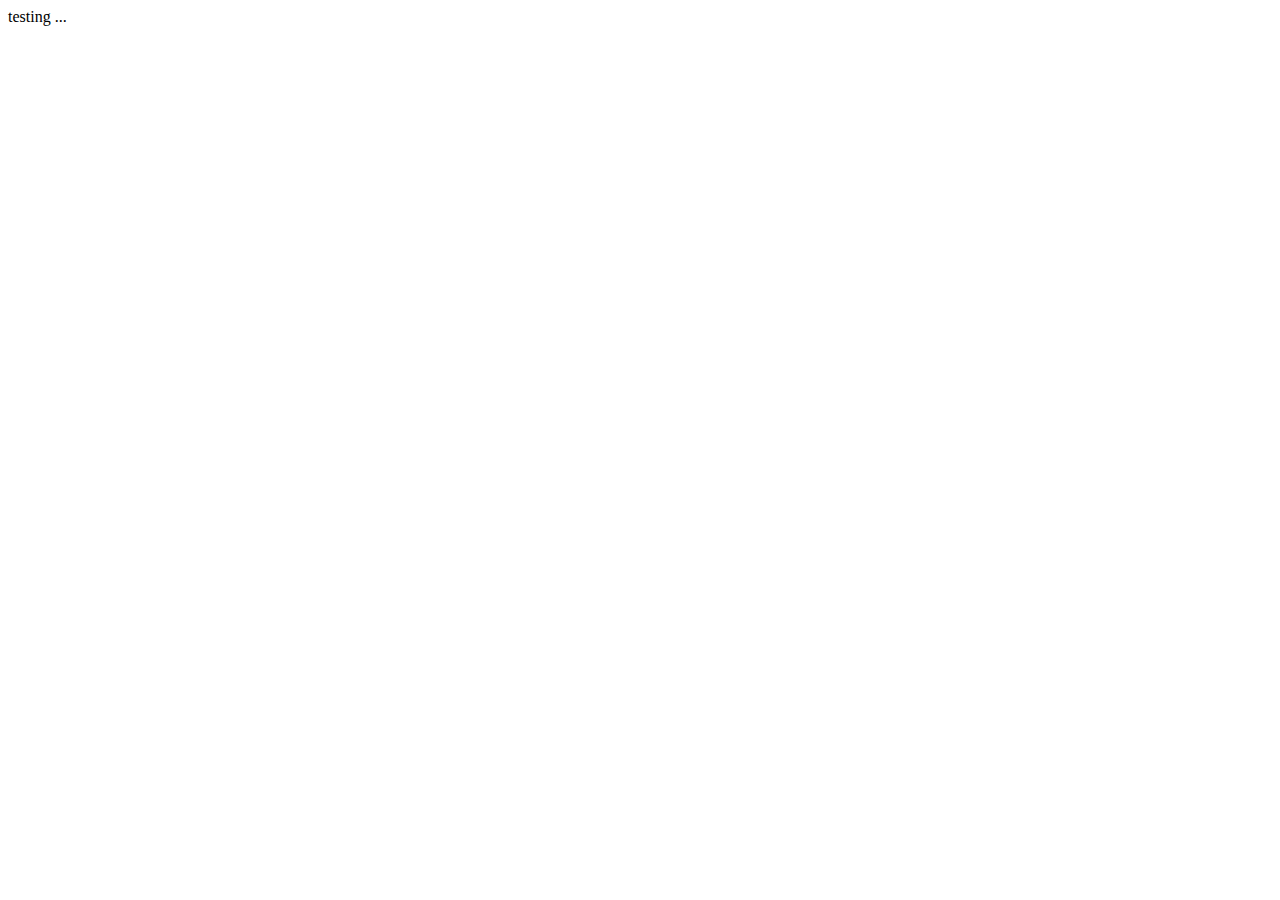
==== index.html @ 41d8897c "Create index.html" ====
<!DOCTYPE html>
<html>
  <head>
    <title></title>
    <meta charset="UTF-8">
    <meta name="viewport" content="width=device-width, initial-scale=1">

  </head>
  <body>
    testing ...
  </body>
</html>
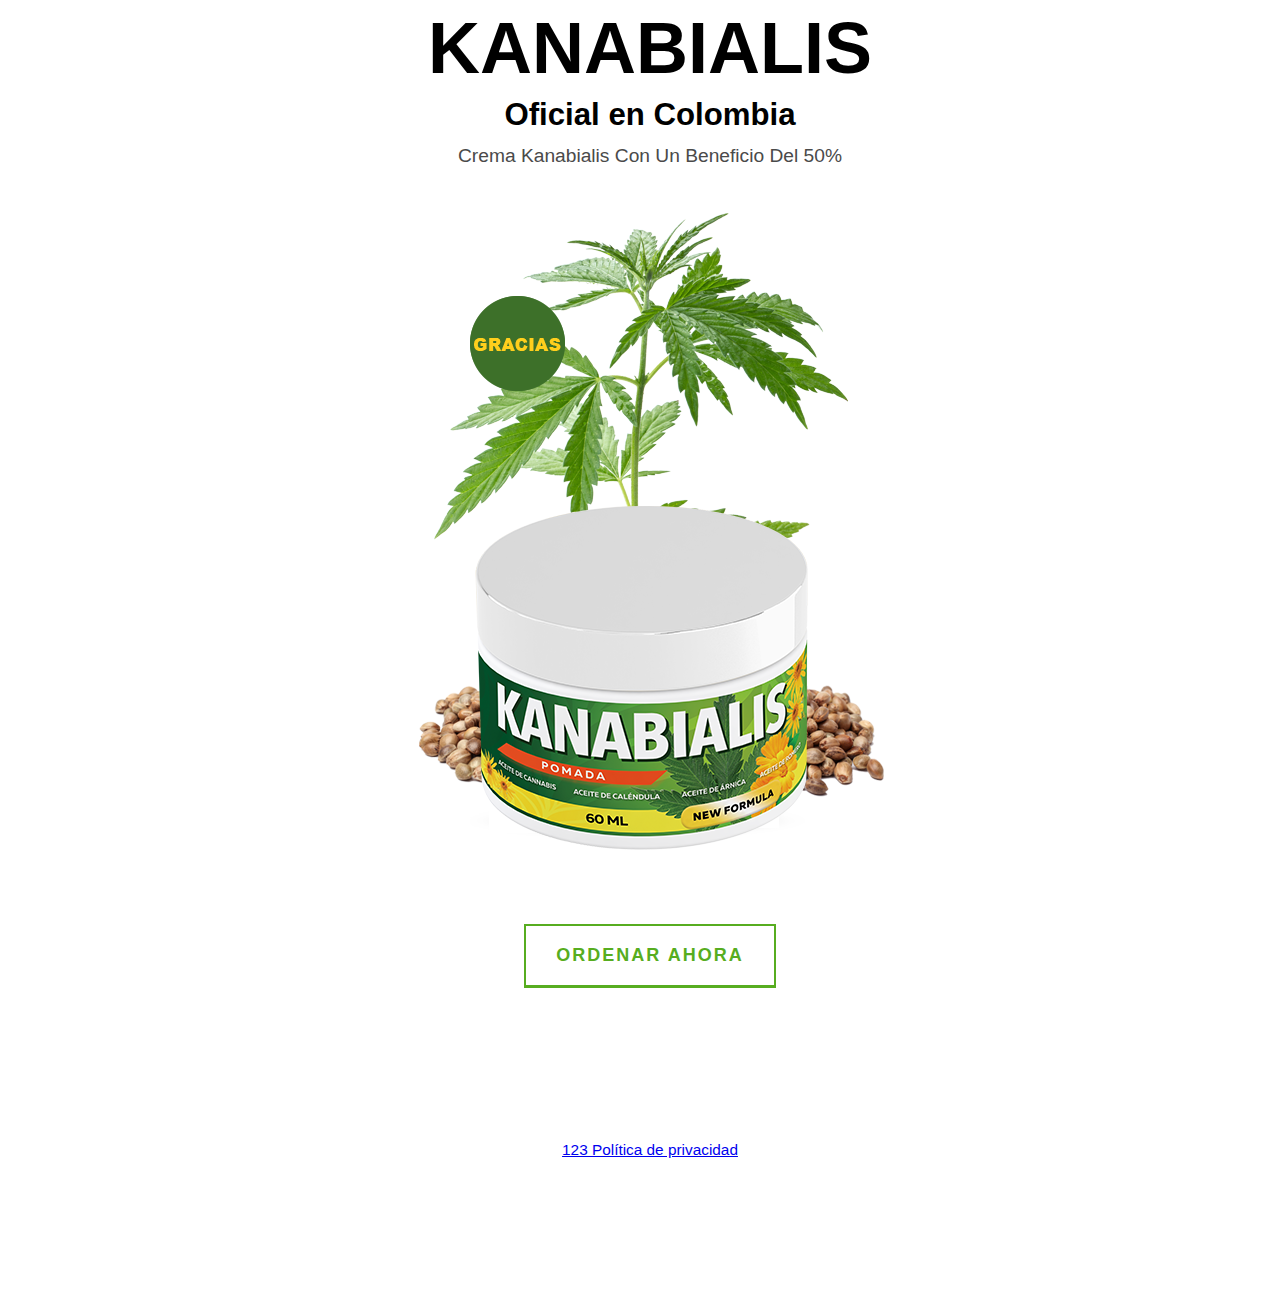
==== commit 413dffbb: "Update index.html" ====
--- a/index.html
+++ b/index.html
@@ -1,12 +1,802 @@
-<!DOCTYPE html>
-<html>
-  <head>
-    <title></title>
-    <meta charset="UTF-8">
-    <meta name="viewport" content="width=device-width, initial-scale=1">
-
-  </head>
-  <body>
-    testing ...
-  </body>
+<!doctype html>
+<html class="supports-no-js " lang="es">
+<head>
+  <meta charset="utf-8">
+
+  <meta http-equiv="X-UA-Compatible" content="IE=edge,chrome=1">
+  <meta name="viewport" content="width=device-width,initial-scale=1">
+  <meta name="theme-color" content="#57ad20">
+  <link rel="canonical" href="index.html">
+
+    <link rel="shortcut icon" href="218936963838724336101751624265115353174161664211489447509142614773741724771395_32x32.jpg?v=1604509595" type="image/png">
+  
+
+  <title>
+    Kanabialis | Colombia
+  </title>
+
+  
+    <meta name="description" content="Kanabialis | Colombia">
+  
+
+  <!-- /snippets/social-meta-tags.liquid -->
+
+
+
+
+<meta property="og:site_name" content="Kanabialis | Colombia">
+<meta property="og:url" content="index.html">
+<meta property="og:title" content="Kanabialis | Colombia">
+<meta property="og:type" content="website">
+<meta property="og:description" content="Kanabialis | Colombia">
+
+
+
+
+
+  <meta name="twitter:site" content="@https://">
+
+<meta name="twitter:card" content="summary_large_image">
+<meta name="twitter:title" content="Kanabialis | Colombia">
+<meta name="twitter:description" content="Kanabialis | Colombia">
+
+<script type="module">!function(o){(o.Shopify=o.Shopify||{}).modules=!0}(window);</script>
+<script>!function(o){function n(){var o=[];function n(){o.push(Array.prototype.slice.apply(arguments))}return n.q=o,n}var t=o.Shopify=o.Shopify||{};t.loadFeatures=n(),t.autoloadFeatures=n()}(window);</script>
+<style id="shopify-dynamic-checkout-cart">
+@media screen and (min-width: 750px) {
+  #dynamic-checkout-cart {
+    min-height: 50px;
+  }
+}
+
+@media screen and (max-width: 750px) {
+  #dynamic-checkout-cart {
+    min-height: 120px;
+  }
+}
+</style>
+<style>@font-face {
+  font-family: "Open Sans";
+  font-weight: 700;
+  font-style: normal;
+}
+
+  @font-face {
+  font-family: "Open Sans";
+  font-weight: 400;
+  font-style: normal;
+}
+
+/* ------------------------ Critical Helper Classes ------------------------- */
+.critical-hide {
+  display: none;
+}
+
+.critical-clear {
+  opacity: 0;
+  visibility: hidden;
+}
+
+.drawer-cover {
+  opacity: 0;
+}
+
+.main-content .shopify-section {
+  display: none;
+}
+
+.main-content .shopify-section:first-child {
+  display: inherit;
+}
+
+body:not(.template-index) .main-content {
+  opacity: 0;
+}
+
+
+/* ----------------------------- Global Styles ------------------------------ */
+*, *::before, *::after {
+  box-sizing: border-box;
+}
+
+html {
+  font-size: 75%;
+  background-color: #ffffff;
+}
+
+body {
+  margin: 0;
+  font-size: 1.6rem;
+  font-family: "Open Sans", sans-serif;
+  font-style: normal;
+  font-weight: 400;
+  color: #4a4a4a;
+  line-height: 1.625;
+}
+
+.page-width {
+  max-width: 980px;
+  padding: 0 20px;
+  margin: 0 auto;
+}
+
+/* ---------------------------- Helper Classes ------------------------------ */
+.visually-hidden,
+.icon__fallback-text {
+  position: absolute !important;
+  overflow: hidden;
+  clip: rect(0 0 0 0);
+  height: 1px;
+  width: 1px;
+  padding: 0;
+  border: 0;
+}
+
+/* ----------------------------- Typography --------------------------------- */
+body {
+  -webkit-font-smoothing: antialiased;
+  -webkit-text-size-adjust: 100%;
+}
+
+.h4 {
+  letter-spacing: inherit;
+  text-transform: inherit;
+  font-family: "Open Sans", sans-serif;
+  font-style: normal;
+  font-weight: 700;
+}
+
+
+.h4 a {
+  color: inherit;
+  text-decoration: none;
+  font-weight: inherit;
+}
+
+.h4 {
+  font-size: 2.2rem;
+}
+
+@media only screen and (min-width: 750px) {
+  .h4 {
+    font-size: 2.4rem;
+    line-height: 1.5;
+  }
+}
+
+/* ------------------------------ Buttons ----------------------------------- */
+.btn,
+.btn--secondary {
+  -moz-user-select: "none";
+  -ms-user-select: "none";
+  -webkit-user-select: "none";
+  user-select: "none";
+  -webkit-appearance: none;
+  -moz-appearance: none;
+  appearance: none;
+  display: inline-block;
+  position: relative;
+  width: auto;
+  background-color: #57ad20;
+  border-radius: 0;
+  color: #ffffff;
+  border: 2px solid #57ad20;
+  font-size: 1.4rem;
+  font-weight: 700;
+  letter-spacing: 1.5px;
+  text-decoration: none;
+  text-align: center;
+  text-transform: uppercase;
+  padding: 10px 30px;
+  line-height: 2.2;
+  vertical-align: middle;
+  cursor: pointer;
+  transition: outline 0.1s linear;
+  box-sizing: border-box;
+}
+
+.btn--square {
+  width: 50px;
+  height: 50px;
+  padding: 0;
+  text-align: center;
+  line-height: 50px;
+}
+
+.btn--clear {
+  position: relative;
+  background-color: transparent;
+  border: 0;
+  color: #4a4a4a;
+  transition: 0.15s opacity ease-out;
+}
+
+.btn--clear:hover::after,
+.btn--clear::after {
+  outline: 0 !important;
+}
+
+.btn::after,
+.btn--secondary::after {
+  content: '';
+  display: block;
+  position: absolute;
+  top: 0;
+  left: 0;
+  width: 100%;
+  height: 100%;
+  outline: 2px solid #57ad20;
+  transition: outline 0.1s linear;
+}
+
+/* -------------------------------- Icons ----------------------------------- */
+.icon {
+  display: inline-block;
+  width: 20px;
+  height: 20px;
+  vertical-align: middle;
+}
+
+/* ----------------------------- Site Header -------------------------------- */
+.site-header {
+  position: relative;
+  transition: transform 0.25s ease-out;
+  z-index: 10;
+}
+
+.site-header--transparent {
+  position: absolute;
+  top: 0;
+  left: 0;
+  right: 0;
+  z-index: 10;
+}
+
+.site-header__wrapper {
+  position: relative;
+  min-height: 60px;
+  width: 100%;
+  background-color: #fff;
+  z-index: 10;
+}
+
+.site-header--transparent .site-header__wrapper {
+  background-color: transparent;
+}
+
+.site-header__wrapper svg {
+  fill: #57ad20;
+}
+
+.site-header__wrapper--transitioning {
+  transition: background-color 0.25s ease-out, margin-top 0.25s ease-out;
+}
+
+.announcement-bar {
+  display: none;
+  text-align: center;
+  position: relative;
+  text-decoration: none;
+  z-index: 10;
+}
+
+.announcement-bar--visible {
+  display: block;
+}
+
+.announcement-bar__message {
+  font-size: 16px;
+  font-weight: 700;
+  padding: 10px 20px;
+  margin-bottom: 0;
+}
+
+.announcement-bar__message .icon {
+  fill: currentColor;
+}
+
+.announcement-bar__close {
+  position: absolute;
+  right: 20px;
+  padding: 0;
+  width: 30px;
+  height: 30px;
+  line-height: 100%;
+  top: 50%;
+  -ms-transform: translateY(-50%);
+  -webkit-transform: translateY(-50%);
+  transform: translateY(-50%);
+}
+
+.announcement-bar__close .icon {
+  width: 12px;
+  height: 12px;
+  fill: currentColor;
+}
+
+.site-header-sections {
+  display: -webkit-flex;
+  display: -ms-flexbox;
+  display: flex;
+  width: 100%;
+  -ms-flex-align: center;
+  -webkit-align-items: center;
+  -moz-align-items: center;
+  -ms-align-items: center;
+  -o-align-items: center;
+  align-items: center;
+  min-height: 60px;
+}
+
+.site-header__section--title {
+  display: -webkit-flex;
+  display: -ms-flexbox;
+  display: flex;
+  width: 100%;
+  -webkit-justify-content: center;
+  -ms-justify-content: center;
+  justify-content: center;
+}
+
+.site-header__logo-wrapper {
+  display: inline-block;
+  margin: 0;
+  padding: 10px 0;
+  text-align: center;
+  line-height: 1.2;
+}
+
+.site-header__logo {
+  display: block;
+}
+
+.site-header__logo-image {
+  display: block;
+  margin: 0 auto;
+}
+
+.site-header--transparent .site-header__logo-image {
+  display: none;
+}
+
+@media only screen and (max-width: 749px) {
+  .site-header__logo-image {
+    max-height: 30px;
+  }
+}
+
+.site-header__logo-image--transparent {
+  display: none;
+}
+
+.site-header--transparent .site-header__logo-image--transparent {
+  display: block;
+}
+
+.navigation-open .site-header__logo-image--transparent,
+html.supports-no-js .site-header__logo-image--transparent {
+  display: none;
+}
+
+.site-header__cart svg {
+  width: 22px;
+  height: 30px;
+  margin: -2px 0 0 -2px;
+}
+
+@media only screen and (min-width: 750px) {
+  .site-header__cart svg {
+    width: 26px;
+  }
+}
+
+.site-header__cart::after {
+  border-color: #4a4a4a;
+}
+
+.site-header__cart-bubble {
+  position: absolute;
+  top: 15px;
+  right: 10px;
+  width: 10px;
+  height: 10px;
+  background-color: #3c721a;
+  border-radius: 50%;
+  opacity: 0;
+  transition: all 0.25s ease-out;
+  -ms-transform: scale(0);
+  -webkit-transform: scale(0);
+  transform: scale(0);
+}
+
+@media only screen and (min-width: 750px) {
+  .site-header__cart-bubble {
+    top:15px;
+    right: 9px;
+  }
+}
+
+.site-header__cart .site-header__cart-bubble {
+  top: 13px;
+}
+
+@media only screen and (min-width: 750px) {
+  .site-header__cart .site-header__cart-bubble {
+    top: 12px;
+  }
+}
+
+.site-header__cart-bubble--visible {
+  opacity: 1;
+  -ms-transform: scale(1);
+  -webkit-transform: scale(1);
+  transform: scale(1);
+}
+
+.burger-icon {
+  display: block;
+  height: 2px;
+  width: 16px;
+  left: 50%;
+  margin-left: -8px;
+  background: #57ad20;
+  position: absolute;
+  transition: all 0.25s ease-out;
+}
+
+@media only screen and (min-width: 750px) {
+  .burger-icon {
+    height:2px;
+    width: 24px;
+    left: 50%;
+    margin-left: -12px;
+  }
+}
+
+.burger-icon--top {
+  top: 18px;
+}
+
+@media only screen and (min-width: 750px) {
+  .burger-icon--top {
+    top: 16px;
+  }
+}
+
+.site-header__navigation--active .burger-icon--top {
+  top: 25px;
+  transform: rotate(45deg);
+}
+
+.burger-icon--mid {
+  top: 24px;
+}
+
+@media only screen and (min-width: 750px) {
+  .burger-icon--mid {
+    top: 24px;
+  }
+}
+
+.site-header__navigation--active .burger-icon--mid {
+  opacity: 0;
+}
+
+.burger-icon--bottom {
+  top: 30px;
+}
+
+@media only screen and (min-width: 750px) {
+  .burger-icon--bottom {
+    top: 32px;
+  }
+}
+
+.site-header__navigation--active .burger-icon--bottom {
+  top: 25px;
+  transform: rotate(-45deg);
+}
+
+.site-header__navigation {
+  position: relative;
+}
+
+.site-header__navigation svg {
+  width: 20px;
+  height: 30px;
+}
+
+.site-header__navigation::after {
+  border-color: #4a4a4a;
+}
+
+/* ----------------------------- Slideshow --------------------------------- */
+.slideshow {
+  display: -webkit-flex;
+  display: -ms-flexbox;
+  display: flex;
+  width: 100%;
+  position: relative;
+  overflow: hidden;
+  min-height: 300px;
+  max-height: calc(100vh - 35px);
+  background-color: #d9d9d9;
+}
+
+.slideshow--full .slideshow {
+  height: calc(100vh - 35px);
+}
+
+@media only screen and (max-width: 749px) {
+  .slideshow--adapt .slideshow {
+    max-height: 125vw;
+    min-height: 75vw;
+  }
+}
+
+.slideshow__slides {
+  margin: 0;
+  padding: 0;
+  list-style: none;
+}
+
+.slideshow__slide {
+  position: absolute;
+  height: 100%;
+  width: 100%;
+  opacity: 0;
+  z-index: 0;
+  transition: all 0.5s cubic-bezier(0, 0, 0, 1);
+}
+
+.slideshow__slide--active {
+  transition: all 0.5s cubic-bezier(0, 0, 0, 1);
+  opacity: 1;
+  z-index: 2;
+}
+
+.slideshow__overlay::before {
+  content: '';
+  position: absolute;
+  top: 0;
+  right: 0;
+  bottom: 0;
+  left: 0;
+  z-index: 3;
+}
+
+.slideshow__image {
+  height: 100%;
+  width: 100%;
+  object-fit: cover;
+  z-index: 1;
+  transition: opacity 0.8s cubic-bezier(0.44, 0.13, 0.48, 0.87),filter 400ms,-webkit-filter 400ms;
+  font-family: "object-fit: cover";
+}
+
+.slideshow__image .placeholder-svg {
+  display: block;
+  fill: rgba(74,74,74,0.35);
+  background-color: #f1eee6;
+  position: absolute;
+  top: 50%;
+  left: 50%;
+  height: 100%;
+  width: auto;
+  max-height: none;
+  max-width: none;
+  -ms-transform: translate(-50%, -50%);
+  -webkit-transform: translate(-50%, -50%);
+  transform: translate(-50%, -50%);
+}
+
+.slideshow__image .placeholder-background {
+  background-color: #faf9f6;
+  position: absolute;
+  top: 0;
+  right: 0;
+  bottom: 0;
+  left: 0;
+}
+
+.slideshow__navigation {
+  margin: 0;
+  padding: 0;
+  list-style: none;
+}
+
+.slideshow__text-content-mobile,
+.slideshow__button-cta-single {
+  display: none;
+}
+
+.slideshow__indicators {
+  margin: 0;
+  padding: 0;
+  list-style: none;
+}
+</style>
+
+<link rel="stylesheet" href="theme-edp1hrmhbzlbdsunhkvx8llq89e26hylt78ola439wpmchytep7fr.css" media="all">
+<link title="theme" rel="preload" href="theme-edp1hrmhbzlbdsunhkvx8llq89e26hylt78ola439wpmchytep7fr.css" as="style">
+<noscript><link rel="stylesheet" href="theme-edp1hrmhbzlbdsunhkvx8llq89e26hylt78ola439wpmchytep7fr.css?v=1580100334346696843921393"></noscript>
+
+<script>
+/*! loadCSS. [c]2017 Filament Group, Inc. MIT License */
+!function(a){"use strict";var b=function(b,c,d){function e(a){return h.body?a():void setTimeout(function(){e(a)})}function f(){i.addEventListener&&i.removeEventListener("load",f);if(!Shopify.designMode)i.media=d||"all"}var g,h=a.document,i=h.createElement("link");if(c)g=c;else{var j=(h.body||h.getElementsByTagName("head")[0]).childNodes;g=j[j.length-1]}var k=h.styleSheets;i.rel="stylesheet",i.href=b,i.media=Shopify.designMode?d||"all":"only x",e(function(){g.parentNode.insertBefore(i,c?g:g.nextSibling)});var l=function(a){for(var b=i.href,c=k.length;c--;)if(k[c].href===b)return a();setTimeout(function(){l(a)})};return i.addEventListener&&i.addEventListener("load",f),i.onloadcssdefined=l,l(f),i};"undefined"!=typeof exports?exports.loadCSS=b:a.loadCSS=b}("undefined"!=typeof global?global:this);
+/*! onloadCSS. (onload callback for loadCSS) [c]2017 Filament Group, Inc. MIT License */
+function onloadCSS(a,b){function c(){!d&&b&&(d=!0,b.call(a))}var d;a.addEventListener&&a.addEventListener("load",c),a.attachEvent&&a.attachEvent("onload",c),"isApplicationInstalled"in navigator&&"onloadcssdefined"in a&&a.onloadcssdefined(c)}
+
+// Insert our stylesheet before our preload <link> tag
+var preload = document.querySelector('link[href="theme-edp1hrmhbzlbdsunhkvx8llq89e26hylt78ola439wpmchytep7fr.css?v=15801006696843921393"]');
+var stylesheet = loadCSS('theme-edp1hrmhbzlbdsunhkvx8llq89e26hylt78ola439wpmchytep7fr.css?v=15801006696843921393', preload);
+// Create a property to easily detect if the stylesheet is done loading
+onloadCSS(stylesheet, function() { stylesheet.loaded = true; });
+</script>
+
+  <script>
+    var theme = {
+      stylesheet: "theme-edp1hrmhbzlbdsunhkvx8llq89e26hylt78ola439wpmchytep7fr.css?v=15801006696843921393",
+      modelViewerUiSprite: "model-viewer-ui-sprite.svg?v=5101272606032160921",
+      plyrSprite: "plyr-sprite.svg?v=5038930093123185314",
+      strings: {
+        addToCart: "Add to Cart",
+        soldOut: "Sold Out",
+        unavailable: "Unavailable",
+        addItemSuccess: "Item added to cart!",
+        viewCart: "View cart",
+        cartError: "There was an error while updating your cart. Please try again.",
+        cartQuantityError: "You can only add [quantity] [title] to your cart.",
+        regularPrice: "Regular price",
+        salePrice: "Sale price",
+        unitPrice: "Unit price",
+        unitPriceSeparator: "per",
+        newsletter: {
+          blankError: "Email can\u0026#39;t be blank.",
+          invalidError: "Please enter a valid email address."
+        },
+        map: {
+          zeroResults: "No results for that address",
+          overQueryLimit: "You have exceeded the Google API usage limit. Consider upgrading to a \u003ca href=\"https:\/\/developers.google.com\/maps\/premium\/usage-limits\"\u003ePremium Plan\u003c\/a\u003e.",
+          authError: "There was a problem authenticating your Google Maps API Key.",
+          addressError: "Error looking up that address"
+        },
+        slideshow: {
+          loadSlideA11yString: "Load slide [slide_number]",
+          activeSlideA11yString: "Slide [slide_number], current"
+        }
+      },
+      isOnline: true,
+      moneyFormat: "${{amount}}",
+      mediaQuerySmall: 750,
+      mediaQueryMedium: 990
+    };
+
+    
+
+    document.documentElement.className = document.documentElement.className.replace('supports-no-js', '');
+  </script>
+
+  <script src="lazysizes.min.js?v=4164417312754347389" async="async"></script>
+  <script src="vendor.min.js?v=18362583233972542081" defer="defer"></script>
+  <script src="theme.min.js?v=7133623038524128072" defer="defer"></script>
+  <script src="custom.js?v=10161236047705041721" defer="defer"></script>
+
+</head>
+<body id="zola-law-offices-inc-employment-law-truck-accidents-birth-inju" class="template-index data-animations">
+<a class="visually-hidden skip-link" href="index.html#MainContent">Skip to content</a>
+
+ 
+
+  <div class="main-content" data-drawer-push>
+    <div class="main-content__wrapper">
+      <main class="content-for-layout" id="MainContent" role="main">
+        <!-- BEGIN content_for_index -->
+
+<div id="shopify-section-1604515654dd692720" class="shopify-section index-section index-section--rich-text"><div class="rich-text rich-text--1604515654dd692720" data-section-id="1604515654dd692720" data-section-type="rich-text">
+  <div class="grid page-width">
+    <div class="grid__item text-center">
+
+        <h1 class="rich-text__heading separator1
+                   "
+                   >
+          Kanabialis
+        </h1>
+		
+        <h2 class="rich-text__heading separator1
+                   "
+                   >
+          Oficial en Colombia
+        </h2>
+      
+
+      
+      <div class="rich-text__body-text rich-text__body-text--medium rte-setting">
+        <p>Crema Kanabialis Con Un Beneficio Del 50%</p>
+		
+		<p><img src="u0tceuy18c3d3t92n9nyfy4imyq7fom644wegfkyr1yn4raaajz8lhiy.png?v=1234123122000123" alt="Kanabialis"></p>
+		  
+
+		  
+		<p><a href="#toppp" class="btn btn--secondary hero__btn">
+          Ordenar Ahora
+        </a></p>
+
+		  
+      </div>
+      
+    </div>
+  </div>
+</div>
+
+
+</div>
+
+
+<div id="shopify-section-16045159064b5f1cb8" class="shopify-section index-section index-section--newsletter"><style>
+  .newsletter-wrapper--16045159064b5f1cb8 input[type='email']::-webkit-input-placeholder {
+    color: #242424;
+  }
+  .newsletter-wrapper--16045159064b5f1cb8 input[type='email']::-moz-placeholder {
+    color: #242424;
+  }
+  .newsletter-wrapper--16045159064b5f1cb8 input[type='email']:-ms-input-placeholder {
+    color: #242424;
+  }
+  .newsletter-wrapper--16045159064b5f1cb8 input[type='email']::placeholder {
+    color: #242424;
+  }
+  .newsletter-wrapper--16045159064b5f1cb8 .input-group--underline {
+    border-bottom: 2px solid #242424;
+  }
+  .newsletter-wrapper--16045159064b5f1cb8 .icon {
+    fill: #242424;
+  }
+  .newsletter-wrapper--16045159064b5f1cb8 .btn--newsletter__submit {
+    color: #242424;
+    fill: #242424;
+  }
+  .newsletter-wrapper--16045159064b5f1cb8 .form-success {
+    color: #242424;
+  }
+
+  
+    .newsletter-wrapper--16045159064b5f1cb8 {
+      background-color: #f3f4f3;
+    }
+  
+</style>
+
+
+
+
+</div>
+<div id="shopify-section-1604515921fafd9f28" class="shopify-section index-section index-section--rich-text"><div class="rich-text rich-text--1604515921fafd9f28" data-section-id="1604515921fafd9f28" data-section-type="rich-text">
+  <div class="grid page-width">
+    <div class="grid__item text-center">
+      
+<center><small><a href="privacy-policy.html">123 Política de privacidad</a></small></center>
+      
+
+      
+      <div class="rich-text__body-text rich-text__body-text--medium rte-setting">
+        
+      </div>
+      
+    </div>
+  </div>
+</div>
+
+
+</div><!-- END content_for_index -->
+
+
+      </main>
+
+      
+    </div>
+  </div>
+
+  
+</body>
 </html>
--- a/theme-edp1hrmhbzlbdsunhkvx8llq89e26hylt78ola439wpmchytep7fr.css
+++ b/theme-edp1hrmhbzlbdsunhkvx8llq89e26hylt78ola439wpmchytep7fr.css
@@ -0,0 +1,15355 @@
+@-webkit-keyframes fadeInUp
+{
+0%
+{
+opacity:0
+
+}
+
+100%
+{
+-ms-transform:translateY(0);
+-webkit-transform:translateY(0);
+transform:translateY(0);
+opacity:1
+
+}
+
+
+
+}
+
+@keyframes fadeInUp
+{
+0%
+{
+opacity:0
+
+}
+
+100%
+{
+-ms-transform:translateY(0);
+-webkit-transform:translateY(0);
+transform:translateY(0);
+opacity:1
+
+}
+
+
+
+}
+
+@font-face
+{
+font-family:"Open Sans";
+font-weight:700;
+font-style:normal;
+src:url("https://fonts.shopifycdn.com/open_sans/opensans_n7.8bfd11295a1edbb769a778900a2afc48b16848e7.woff2?&hmac=6fd0b3b828075f51374c021e8f38341cf66d4e68359d7692420952bde31d1e05") format("woff2"),url("https://fonts.shopifycdn.com/open_sans/opensans_n7.4e2eb03bfa5cdc209fbd1b7b5ee863b8032f4b36.woff?&hmac=6d2ddfe15273a496f607fbd504f5f5a5ce77ca3608504b568a91bc4e6e9dd899") format("woff")
+
+}
+
+@font-face
+{
+font-family:"Open Sans";
+font-weight:400;
+font-style:normal;
+src:url("https://fonts.shopifycdn.com/open_sans/opensans_n4.5460e0463a398b1075386f51084d8aa756bafb17.woff2?&hmac=b6802c8274c3cd18da36cfd2c72f894815128651c45261ab566956ebfb89900b") format("woff2"),url("https://fonts.shopifycdn.com/open_sans/opensans_n4.8512334118d0e9cf94c4626d298dba1c9f12a294.woff?&hmac=0491ad48cbcdd4bad3dd718c7ee0163d865d552bdd2420b93b0e844f84f80b7e") format("woff")
+
+}
+
+@font-face
+{
+font-family:"Open Sans";
+font-weight:600;
+font-style:normal;
+src:url("https://fonts.shopifycdn.com/open_sans/opensans_n6.63a74f6cbbfef729fb07955b2d5b4cc83273862e.woff2?&hmac=e19d9186b73bc1f237d56ac7e5bbc5a59f891ae4cb81099537a314d966e0be6c") format("woff2"),url("https://fonts.shopifycdn.com/open_sans/opensans_n6.1c4dde7af5554df3b20e440ca17dc8a316a9e1d0.woff?&hmac=cd10c0367e951ec8a8d653ad481ca95699a905fbe85c8e4c977a8af919bd8da5") format("woff")
+
+}
+
+@font-face
+{
+font-family:"Open Sans";
+font-weight:700;
+font-style:normal;
+src:url("https://fonts.shopifycdn.com/open_sans/opensans_n7.8bfd11295a1edbb769a778900a2afc48b16848e7.woff2?&hmac=6fd0b3b828075f51374c021e8f38341cf66d4e68359d7692420952bde31d1e05") format("woff2"),url("https://fonts.shopifycdn.com/open_sans/opensans_n7.4e2eb03bfa5cdc209fbd1b7b5ee863b8032f4b36.woff?&hmac=6d2ddfe15273a496f607fbd504f5f5a5ce77ca3608504b568a91bc4e6e9dd899") format("woff")
+
+}
+
+@font-face
+{
+font-family:"Open Sans";
+font-weight:400;
+font-style:italic;
+src:url("https://fonts.shopifycdn.com/open_sans/opensans_i4.3854a246d5acf17aab4c771d3d4542818d3a46a8.woff2?&hmac=3eb928b24ca63324828fb28550f19344d8520c3a52fa767d49bc86b528263fa4") format("woff2"),url("https://fonts.shopifycdn.com/open_sans/opensans_i4.1cb364a3d4a7a0305132a25a76ac8fa7d381d3c6.woff?&hmac=941f22af5acd69fc0b6792bae1f53549fe2f66aa04e47861e0b11e07b22d6baa") format("woff")
+
+}
+
+@font-face
+{
+font-family:"Open Sans";
+font-weight:700;
+font-style:italic;
+src:url("https://fonts.shopifycdn.com/open_sans/opensans_i7.f2dd6989e403681b1042ba33de0a0ae8062b7ecb.woff2?&hmac=022fd1d21b36b5200b309bb1c90261fbbdc4f0a8b95a0e8d24b327add8e6d997") format("woff2"),url("https://fonts.shopifycdn.com/open_sans/opensans_i7.2b1150c87b2f7e0338af40875cb176d5ab2ddad7.woff?&hmac=326e2f56a6202eedd14e7b3a78f5f8e1a2dc76d793d3d15b43699a97d0aaccf1") format("woff")
+
+}
+
+*,*::before,*::after
+{
+box-sizing:border-box
+
+}
+
+body
+{
+margin:0
+
+}
+
+article,aside,details,figcaption,figure,footer,header,hgroup,main,menu,nav,section,summary
+{
+display:block
+
+}
+
+body,input,textarea,button,select
+{
+-webkit-font-smoothing:antialiased;
+-webkit-text-size-adjust:100%
+
+}
+
+a
+{
+background-color:transparent
+
+}
+
+b,strong
+{
+font-weight:700
+
+}
+
+em
+{
+font-style:italic
+
+}
+
+small
+{
+font-size:80%
+
+}
+
+sub,sup
+{
+font-size:75%;
+line-height:0;
+position:relative;
+vertical-align:baseline
+
+}
+
+sup
+{
+top:-0.5em
+
+}
+
+sub
+{
+bottom:-0.25em
+
+}
+
+img
+{
+max-width:100%;
+border:0
+
+}
+
+button,input,optgroup,select,textarea
+{
+color:inherit;
+font:inherit;
+margin:0
+
+}
+
+button[disabled],html input[disabled]
+{
+cursor:default
+
+}
+
+button::-moz-focus-inner,[type="button"]::-moz-focus-inner,[type="reset"]::-moz-focus-inner,[type="submit"]::-moz-focus-inner
+{
+border-style:none;
+padding:0
+
+}
+
+button:-moz-focusring,[type="button"]:-moz-focusring,[type="reset"]:-moz-focusring,[type="submit"]:-moz-focusring
+{
+outline:1px dotted ButtonText
+
+}
+
+input[type="search"],input[type="number"],input[type="email"],input[type="password"]
+{
+-webkit-appearance:none;
+-moz-appearance:none
+
+}
+
+table
+{
+width:100%;
+border-collapse:collapse;
+border-spacing:0
+
+}
+
+td,th
+{
+padding:0
+
+}
+
+textarea
+{
+overflow:auto;
+-webkit-appearance:none;
+-moz-appearance:none
+
+}
+
+a,button,[role="button"],input,label,select,textarea
+{
+touch-action:manipulation
+
+}
+
+html
+{
+font-size:75%
+
+}
+
+body,input,textarea,button,select
+{
+font-family:"Open Sans",sans-serif;
+font-style:normal;
+font-weight:400;
+font-size:1.6rem;
+color:#4a4a4a;
+line-height:1.625
+
+}
+
+@media only screen and (max-width: 749px)
+{
+body,input,textarea,button,select
+{
+font-size:1.4rem
+
+}
+
+
+
+}
+
+h1,.h1,h2,.h2,h3,.h3,h4,.h4,h5,.h5,h6,.h6
+{
+color:#000;
+margin:0 0 5px
+
+}
+
+h1 a,.h1 a,h2 a,.h2 a,h3 a,.h3 a,h4 a,.h4 a,h5 a,.h5 a,h6 a,.h6 a
+{
+color:inherit;
+text-decoration:none;
+font-weight:inherit
+
+}
+
+h1,.h1,h2,.h2,h3,.h3,h4,.h4
+{
+letter-spacing:inherit;
+text-transform:inherit;
+font-family:"Open Sans",sans-serif;
+font-style:normal;
+font-weight:700
+
+}
+
+h5,.h5,h6,.h6
+{
+font-family:"Open Sans",sans-serif;
+font-style:normal;
+font-weight:400
+
+}
+
+@media only screen and (max-width: 749px)
+{
+h1,.h1
+{
+font-size:3.4rem;
+line-height:1.23529
+
+}
+
+
+
+}
+
+@media only screen and (min-width: 750px)
+{
+h1,.h1
+{
+font-size:6rem;
+line-height:1.2
+
+}
+
+
+
+}
+
+@media only screen and (max-width: 749px)
+{
+h2,.h2
+{
+font-size:3rem;
+line-height:1.26667
+
+}
+
+
+
+}
+
+@media only screen and (min-width: 750px)
+{
+h2,.h2
+{
+font-size:2.6rem;
+line-height:1.225
+
+}
+
+
+
+}
+
+@media only screen and (max-width: 749px)
+{
+h3,.h3
+{
+font-size:2.8rem;
+line-height:1.5
+
+}
+
+
+
+}
+
+@media only screen and (min-width: 750px)
+{
+h3,.h3
+{
+font-size:3.2rem;
+line-height:1.125
+
+}
+
+
+
+}
+
+@media only screen and (max-width: 749px)
+{
+h4,.h4
+{
+font-size:2.2rem;
+line-height:1.45455
+
+}
+
+
+
+}
+
+@media only screen and (min-width: 750px)
+{
+h4,.h4
+{
+font-size:2.4rem;
+line-height:1.5
+
+}
+
+
+
+}
+
+@media only screen and (max-width: 749px)
+{
+h5,.h5
+{
+font-size:2rem;
+line-height:1.3
+
+}
+
+
+
+}
+
+@media only screen and (min-width: 750px)
+{
+h5,.h5
+{
+font-size:2.2rem
+
+}
+
+
+
+}
+
+@media only screen and (max-width: 749px)
+{
+h6,.h6
+{
+font-size:1.6rem;
+line-height:1.375
+
+}
+
+
+
+}
+
+@media only screen and (min-width: 750px)
+{
+h6,.h6
+{
+font-size:1.8rem
+
+}
+
+
+
+}
+
+.rte
+{
+zoom:1;
+margin-bottom:20px
+
+}
+
+.rte::after
+{
+content:'';
+display:table;
+clear:both
+
+}
+
+.rte:last-child
+{
+margin-bottom:0
+
+}
+
+.rte h1,.rte .h1,.rte h2,.rte .h2,.rte h3,.rte .h3,.rte h4,.rte .h4,.rte h5,.rte .h5,.rte h6,.rte .h6
+{
+margin-top:40px
+
+}
+
+.rte h1:first-child,.rte .h1:first-child,.rte h2:first-child,.rte .h2:first-child,.rte h3:first-child,.rte .h3:first-child,.rte h4:first-child,.rte .h4:first-child,.rte h5:first-child,.rte .h5:first-child,.rte h6:first-child,.rte .h6:first-child
+{
+margin-top:0
+
+}
+
+.rte p
+{
+margin:0 0 20px
+
+}
+
+.rte li
+{
+margin-bottom:10px
+
+}
+
+.rte li:last-child
+{
+margin-bottom:0
+
+}
+
+.rte--contact
+{
+margin-bottom:40px
+
+}
+
+p
+{
+margin:0 0 20px
+
+}
+
+p:last-child
+{
+margin-bottom:0
+
+}
+
+.text-small,.shopify-payment-button .shopify-payment-button__more-options
+{
+font-size:1.2rem;
+line-height:1.5
+
+}
+
+@media only screen and (min-width: 750px)
+{
+.text-small,.shopify-payment-button .shopify-payment-button__more-options
+{
+font-size:1.4rem;
+line-height:1.42857
+
+}
+
+
+
+}
+
+.text-small--uppercase
+{
+font-size:1.2rem;
+letter-spacing:1.7px;
+line-height:1.66667;
+text-transform:uppercase
+
+}
+
+.text--emphasis
+{
+font-style:italic
+
+}
+
+.text-title
+{
+font-family:"Open Sans",sans-serif;
+font-style:normal;
+font-weight:700;
+font-size:1.4rem;
+text-transform:uppercase;
+letter-spacing:1.5px
+
+}
+
+blockquote
+{
+font-weight:700;
+border-left:2px solid #57ad20;
+margin:0;
+padding-left:20px
+
+}
+
+cite
+{
+font-style:normal
+
+}
+
+label
+{
+font-size:1.4rem;
+line-height:1.71429;
+display:inline-block;
+color:#000;
+margin-bottom:10px
+
+}
+
+label.label--full
+{
+display:block
+
+}
+
+label.input--error
+{
+color:#eb4f47
+
+}
+
+@media only screen and (min-width: 750px)
+{
+.mega-subtitle
+{
+margin:0 auto;
+max-width:75%
+
+}
+
+
+
+}
+
+.mega-subtitle p
+{
+color:inherit
+
+}
+
+.mega-subtitle--large
+{
+font-size:2rem;
+font-weight:700
+
+}
+
+s
+{
+position:relative;
+text-decoration:none
+
+}
+
+s:after
+{
+content:'';
+display:block;
+position:absolute;
+top:50%;
+left:-5%;
+width:110%;
+height:1px;
+background-color:#57ad20
+
+}
+
+*,*::before,*::after
+{
+box-sizing:border-box
+
+}
+
+body,input,textarea,button,select
+{
+-webkit-font-smoothing:antialiased;
+-webkit-text-size-adjust:100%
+
+}
+
+form
+{
+margin:0
+
+}
+
+@media only screen and (max-width: 989px)
+{
+input,textarea,select
+{
+font-size:16px
+
+}
+
+
+
+}
+
+button,input[type="submit"],label[for]
+{
+cursor:pointer
+
+}
+
+optgroup
+{
+font-weight:700
+
+}
+
+option
+{
+color:#4a4a4a;
+background-color:#fff
+
+}
+
+.placeholder-svg
+{
+display:block;
+fill:rgba(74,74,74,0.35);
+background-color:#f7f7f7;
+width:100%;
+height:100%;
+max-width:100%;
+max-height:100%
+
+}
+
+.placeholder-noblocks
+{
+padding:40px;
+text-align:center
+
+}
+
+.placeholder-background
+{
+position:absolute;
+top:0;
+right:0;
+bottom:0;
+left:0
+
+}
+
+.placeholder-background .icon
+{
+border:0
+
+}
+
+input[type='text'],input[type='email'],input[type='tel'],input[type='password'],input[type='search'],input[type='number'],textarea,select
+{
+font-size:1.4rem;
+line-height:1.71429;
+width:100%;
+margin-bottom:20px;
+padding:10px 20px;
+background-color:#f1f1f1;
+border:1px solid #f1f1f1;
+border-radius:0;
+-webkit-appearance:none;
+-moz-appearance:none
+
+}
+
+input[type='text']::-webkit-input-placeholder,input[type='email']::-webkit-input-placeholder,input[type='tel']::-webkit-input-placeholder,input[type='password']::-webkit-input-placeholder,input[type='search']::-webkit-input-placeholder,input[type='number']::-webkit-input-placeholder,textarea::-webkit-input-placeholder,select::-webkit-input-placeholder
+{
+color:#4a4a4a;
+opacity:0.4
+
+}
+
+input[type='text']::-moz-placeholder,input[type='email']::-moz-placeholder,input[type='tel']::-moz-placeholder,input[type='password']::-moz-placeholder,input[type='search']::-moz-placeholder,input[type='number']::-moz-placeholder,textarea::-moz-placeholder,select::-moz-placeholder
+{
+color:#4a4a4a;
+opacity:0.4
+
+}
+
+input[type='text']:-ms-input-placeholder,input[type='email']:-ms-input-placeholder,input[type='tel']:-ms-input-placeholder,input[type='password']:-ms-input-placeholder,input[type='search']:-ms-input-placeholder,input[type='number']:-ms-input-placeholder,textarea:-ms-input-placeholder,select:-ms-input-placeholder
+{
+color:#4a4a4a;
+opacity:0.4
+
+}
+
+input[type='text']::placeholder,input[type='email']::placeholder,input[type='tel']::placeholder,input[type='password']::placeholder,input[type='search']::placeholder,input[type='number']::placeholder,textarea::placeholder,select::placeholder
+{
+color:#4a4a4a;
+opacity:0.4
+
+}
+
+input[type='text'][disabled],input[type='email'][disabled],input[type='tel'][disabled],input[type='password'][disabled],input[type='search'][disabled],input[type='number'][disabled],textarea[disabled],select[disabled]
+{
+cursor:default;
+background-color:#eee;
+border-color:#eee
+
+}
+
+input[type='text'].input--error,input[type='email'].input--error,input[type='tel'].input--error,input[type='password'].input--error,input[type='search'].input--error,input[type='number'].input--error,textarea.input--error,select.input--error
+{
+border-color:#eb4f47
+
+}
+
+input[type='text'].input--horizontal,input[type='email'].input--horizontal,input[type='tel'].input--horizontal,input[type='password'].input--horizontal,input[type='search'].input--horizontal,input[type='number'].input--horizontal,textarea.input--horizontal,select.input--horizontal
+{
+display:inline-block;
+width:auto
+
+}
+
+input[type='text'].input--clear,input[type='email'].input--clear,input[type='tel'].input--clear,input[type='password'].input--clear,input[type='search'].input--clear,input[type='number'].input--clear,textarea.input--clear,select.input--clear
+{
+background-color:transparent;
+border-color:transparent
+
+}
+
+@media only screen and (max-width: 749px)
+{
+input[type='text'],input[type='email'],input[type='tel'],input[type='password'],input[type='search'],input[type='number'],textarea,select
+{
+font-size:1.6rem;
+line-height:1.5
+
+}
+
+
+
+}
+
+input[type='number']::-webkit-inner-spin-button,input[type='number']::-webkit-outer-spin-button
+{
+opacity:1
+
+}
+
+input[type='checkbox'],input[type='radio']
+{
+display:inline-block;
+margin-right:5px
+
+}
+
+textarea
+{
+resize:vertical;
+min-height:100px
+
+}
+
+select
+{
+-webkit-appearance:none;
+-moz-appearance:none;
+appearance:none;
+padding-right:28px;
+text-indent:0.01px;
+text-overflow:'';
+cursor:pointer;
+background-image:linear-gradient(45deg, transparent 50%, #57ad20 50%),linear-gradient(135deg, #57ad20 50%, transparent 50%);
+background-position:calc(100% - 27px) calc(1rem + 10px),calc(100% - 23px) calc(1rem + 10px);
+background-size:4px 4px, 4px 4px;
+background-repeat:no-repeat
+
+}
+
+select::-ms-expand
+{
+display:none
+
+}
+
+.input-group,.input-group--underline
+{
+position:relative;
+display:table;
+width:100%;
+border-collapse:separate
+
+}
+
+.input-group--underline
+{
+border-bottom:2px solid #4a4a4a
+
+}
+
+.input-group--underline input[type='text'],.input-group--underline input[type='email'],.input-group--underline input[type='tel'],.input-group--underline input[type='password'],.input-group--underline input[type='search'],.input-group--underline input[type='number']
+{
+padding-left:10px;
+margin:0;
+background-color:transparent;
+border:0
+
+}
+
+.input-group--underline .icon
+{
+fill:#4a4a4a
+
+}
+
+.input-group--underline .btn,.input-group--underline .shopify-payment-button .shopify-payment-button__button--unbranded,.shopify-payment-button .input-group--underline .shopify-payment-button__button--unbranded
+{
+color:#4a4a4a
+
+}
+
+.input-group__field,.input-group__btn
+{
+display:table-cell;
+margin:0;
+vertical-align:top
+
+}
+
+.input-group__field input,.input-group__btn .btn,.input-group__btn .shopify-payment-button .shopify-payment-button__button--unbranded,.shopify-payment-button .input-group__btn .shopify-payment-button__button--unbranded
+{
+height:50px
+
+}
+
+.input-group__field
+{
+width:100%
+
+}
+
+fieldset
+{
+font-size:1.2rem;
+margin-bottom:20px;
+padding:20px;
+text-transform:uppercase
+
+}
+
+.note,.form-success,.form-error,.errors
+{
+padding:0;
+margin:0 0 20px;
+text-align:left
+
+}
+
+.note
+{
+border:1px solid rgba(74,74,74,0.03)
+
+}
+
+.form-success
+{
+color:#54ca80
+
+}
+
+.form-error,.errors
+{
+color:#eb4f47
+
+}
+
+.errors ul
+{
+list-style:none;
+padding:0;
+margin:0
+
+}
+
+.grid
+{
+zoom:1;
+list-style:none;
+margin:0;
+padding:0;
+margin-left:-20px
+
+}
+
+.grid::after
+{
+content:'';
+display:table;
+clear:both
+
+}
+
+.grid--gutter-large
+{
+margin-left:-60px
+
+}
+
+.grid__item
+{
+float:left;
+padding-left:20px;
+width:100%
+
+}
+
+.grid__item[class*='--push']
+{
+position:relative
+
+}
+
+.grid--gutter-large .grid__item
+{
+padding-left:60px
+
+}
+
+.grid--rows>.grid__item
+{
+padding-bottom:60px
+
+}
+
+.grid--rev
+{
+direction:rtl;
+text-align:left
+
+}
+
+.grid--rev>.grid__item
+{
+direction:ltr;
+text-align:left;
+float:right
+
+}
+
+.one-whole
+{
+width:100%
+
+}
+
+.one-half
+{
+width:50%
+
+}
+
+.one-third
+{
+width:33.33333%
+
+}
+
+.two-thirds
+{
+width:66.66667%
+
+}
+
+.one-quarter
+{
+width:25%
+
+}
+
+.two-quarters
+{
+width:50%
+
+}
+
+.three-quarters
+{
+width:75%
+
+}
+
+.one-fifth
+{
+width:20%
+
+}
+
+.two-fifths
+{
+width:40%
+
+}
+
+.three-fifths
+{
+width:60%
+
+}
+
+.four-fifths
+{
+width:80%
+
+}
+
+.one-sixth
+{
+width:16.66667%
+
+}
+
+.two-sixths
+{
+width:33.33333%
+
+}
+
+.three-sixths
+{
+width:50%
+
+}
+
+.four-sixths
+{
+width:66.66667%
+
+}
+
+.five-sixths
+{
+width:83.33333%
+
+}
+
+.one-eighth
+{
+width:12.5%
+
+}
+
+.two-eighths
+{
+width:25%
+
+}
+
+.three-eighths
+{
+width:37.5%
+
+}
+
+.four-eighths
+{
+width:50%
+
+}
+
+.five-eighths
+{
+width:62.5%
+
+}
+
+.six-eighths
+{
+width:75%
+
+}
+
+.seven-eighths
+{
+width:87.5%
+
+}
+
+.one-tenth
+{
+width:10%
+
+}
+
+.two-tenths
+{
+width:20%
+
+}
+
+.three-tenths
+{
+width:30%
+
+}
+
+.four-tenths
+{
+width:40%
+
+}
+
+.five-tenths
+{
+width:50%
+
+}
+
+.six-tenths
+{
+width:60%
+
+}
+
+.seven-tenths
+{
+width:70%
+
+}
+
+.eight-tenths
+{
+width:80%
+
+}
+
+.nine-tenths
+{
+width:90%
+
+}
+
+.one-twelfth
+{
+width:8.33333%
+
+}
+
+.two-twelfths
+{
+width:16.66667%
+
+}
+
+.three-twelfths
+{
+width:25%
+
+}
+
+.four-twelfths
+{
+width:33.33333%
+
+}
+
+.five-twelfths
+{
+width:41.66667%
+
+}
+
+.six-twelfths
+{
+width:50%
+
+}
+
+.seven-twelfths
+{
+width:58.33333%
+
+}
+
+.eight-twelfths
+{
+width:66.66667%
+
+}
+
+.nine-twelfths
+{
+width:75%
+
+}
+
+.ten-twelfths
+{
+width:83.33333%
+
+}
+
+.eleven-twelfths
+{
+width:91.66667%
+
+}
+
+.show
+{
+display:block !important
+
+}
+
+.hide
+{
+display:none !important
+
+}
+
+.text-left
+{
+text-align:left !important
+
+}
+
+.text-right
+{
+text-align:right !important
+
+}
+
+.text-center
+{
+text-align:center !important
+
+}
+
+@media only screen and (max-width: 749px)
+{
+.small--one-whole
+{
+width:100%
+
+}
+
+.small--one-half
+{
+width:50%
+
+}
+
+.small--one-third
+{
+width:33.33333%
+
+}
+
+.small--two-thirds
+{
+width:66.66667%
+
+}
+
+.small--one-quarter
+{
+width:25%
+
+}
+
+.small--two-quarters
+{
+width:50%
+
+}
+
+.small--three-quarters
+{
+width:75%
+
+}
+
+.small--one-fifth
+{
+width:20%
+
+}
+
+.small--two-fifths
+{
+width:40%
+
+}
+
+.small--three-fifths
+{
+width:60%
+
+}
+
+.small--four-fifths
+{
+width:80%
+
+}
+
+.small--one-sixth
+{
+width:16.66667%
+
+}
+
+.small--two-sixths
+{
+width:33.33333%
+
+}
+
+.small--three-sixths
+{
+width:50%
+
+}
+
+.small--four-sixths
+{
+width:66.66667%
+
+}
+
+.small--five-sixths
+{
+width:83.33333%
+
+}
+
+.small--one-eighth
+{
+width:12.5%
+
+}
+
+.small--two-eighths
+{
+width:25%
+
+}
+
+.small--three-eighths
+{
+width:37.5%
+
+}
+
+.small--four-eighths
+{
+width:50%
+
+}
+
+.small--five-eighths
+{
+width:62.5%
+
+}
+
+.small--six-eighths
+{
+width:75%
+
+}
+
+.small--seven-eighths
+{
+width:87.5%
+
+}
+
+.small--one-tenth
+{
+width:10%
+
+}
+
+.small--two-tenths
+{
+width:20%
+
+}
+
+.small--three-tenths
+{
+width:30%
+
+}
+
+.small--four-tenths
+{
+width:40%
+
+}
+
+.small--five-tenths
+{
+width:50%
+
+}
+
+.small--six-tenths
+{
+width:60%
+
+}
+
+.small--seven-tenths
+{
+width:70%
+
+}
+
+.small--eight-tenths
+{
+width:80%
+
+}
+
+.small--nine-tenths
+{
+width:90%
+
+}
+
+.small--one-twelfth
+{
+width:8.33333%
+
+}
+
+.small--two-twelfths
+{
+width:16.66667%
+
+}
+
+.small--three-twelfths
+{
+width:25%
+
+}
+
+.small--four-twelfths
+{
+width:33.33333%
+
+}
+
+.small--five-twelfths
+{
+width:41.66667%
+
+}
+
+.small--six-twelfths
+{
+width:50%
+
+}
+
+.small--seven-twelfths
+{
+width:58.33333%
+
+}
+
+.small--eight-twelfths
+{
+width:66.66667%
+
+}
+
+.small--nine-twelfths
+{
+width:75%
+
+}
+
+.small--ten-twelfths
+{
+width:83.33333%
+
+}
+
+.small--eleven-twelfths
+{
+width:91.66667%
+
+}
+
+.grid--uniform .small--one-half:nth-child(2n+1),.grid--uniform .small--one-third:nth-child(3n+1),.grid--uniform .small--one-quarter:nth-child(4n+1),.grid--uniform .small--one-fifth:nth-child(5n+1),.grid--uniform .small--one-sixth:nth-child(6n+1),.grid--uniform .small--two-sixths:nth-child(3n+1),.grid--uniform .small--three-sixths:nth-child(2n+1),.grid--uniform .small--one-eighth:nth-child(8n+1),.grid--uniform .small--two-eighths:nth-child(4n+1),.grid--uniform .small--four-eighths:nth-child(2n+1),.grid--uniform .small--five-tenths:nth-child(2n+1),.grid--uniform .small--one-twelfth:nth-child(12n+1),.grid--uniform .small--two-twelfths:nth-child(6n+1),.grid--uniform .small--three-twelfths:nth-child(4n+1),.grid--uniform .small--four-twelfths:nth-child(3n+1),.grid--uniform .small--six-twelfths:nth-child(2n+1)
+{
+clear:both
+
+}
+
+.small--show
+{
+display:block !important
+
+}
+
+.small--hide
+{
+display:none !important
+
+}
+
+.small--text-left
+{
+text-align:left !important
+
+}
+
+.small--text-right
+{
+text-align:right !important
+
+}
+
+.small--text-center
+{
+text-align:center !important
+
+}
+
+
+
+}
+
+@media only screen and (min-width: 750px)
+{
+.medium-up--one-whole
+{
+width:100%
+
+}
+
+.medium-up--one-half
+{
+width:50%
+
+}
+
+.medium-up--one-third
+{
+width:33.33333%
+
+}
+
+.medium-up--two-thirds
+{
+width:66.66667%
+
+}
+
+.medium-up--one-quarter
+{
+width:25%
+
+}
+
+.medium-up--two-quarters
+{
+width:50%
+
+}
+
+.medium-up--three-quarters
+{
+width:75%
+
+}
+
+.medium-up--one-fifth
+{
+width:20%
+
+}
+
+.medium-up--two-fifths
+{
+width:40%
+
+}
+
+.medium-up--three-fifths
+{
+width:60%
+
+}
+
+.medium-up--four-fifths
+{
+width:80%
+
+}
+
+.medium-up--one-sixth
+{
+width:16.66667%
+
+}
+
+.medium-up--two-sixths
+{
+width:33.33333%
+
+}
+
+.medium-up--three-sixths
+{
+width:50%
+
+}
+
+.medium-up--four-sixths
+{
+width:66.66667%
+
+}
+
+.medium-up--five-sixths
+{
+width:83.33333%
+
+}
+
+.medium-up--one-eighth
+{
+width:12.5%
+
+}
+
+.medium-up--two-eighths
+{
+width:25%
+
+}
+
+.medium-up--three-eighths
+{
+width:37.5%
+
+}
+
+.medium-up--four-eighths
+{
+width:50%
+
+}
+
+.medium-up--five-eighths
+{
+width:62.5%
+
+}
+
+.medium-up--six-eighths
+{
+width:75%
+
+}
+
+.medium-up--seven-eighths
+{
+width:87.5%
+
+}
+
+.medium-up--one-tenth
+{
+width:10%
+
+}
+
+.medium-up--two-tenths
+{
+width:20%
+
+}
+
+.medium-up--three-tenths
+{
+width:30%
+
+}
+
+.medium-up--four-tenths
+{
+width:40%
+
+}
+
+.medium-up--five-tenths
+{
+width:50%
+
+}
+
+.medium-up--six-tenths
+{
+width:60%
+
+}
+
+.medium-up--seven-tenths
+{
+width:70%
+
+}
+
+.medium-up--eight-tenths
+{
+width:80%
+
+}
+
+.medium-up--nine-tenths
+{
+width:90%
+
+}
+
+.medium-up--one-twelfth
+{
+width:8.33333%
+
+}
+
+.medium-up--two-twelfths
+{
+width:16.66667%
+
+}
+
+.medium-up--three-twelfths
+{
+width:25%
+
+}
+
+.medium-up--four-twelfths
+{
+width:33.33333%
+
+}
+
+.medium-up--five-twelfths
+{
+width:41.66667%
+
+}
+
+.medium-up--six-twelfths
+{
+width:50%
+
+}
+
+.medium-up--seven-twelfths
+{
+width:58.33333%
+
+}
+
+.medium-up--eight-twelfths
+{
+width:66.66667%
+
+}
+
+.medium-up--nine-twelfths
+{
+width:75%
+
+}
+
+.medium-up--ten-twelfths
+{
+width:83.33333%
+
+}
+
+.medium-up--eleven-twelfths
+{
+width:91.66667%
+
+}
+
+.grid--uniform .medium-up--one-half:nth-child(2n+1),.grid--uniform .medium-up--one-third:nth-child(3n+1),.grid--uniform .medium-up--one-quarter:nth-child(4n+1),.grid--uniform .medium-up--one-fifth:nth-child(5n+1),.grid--uniform .medium-up--one-sixth:nth-child(6n+1),.grid--uniform .medium-up--two-sixths:nth-child(3n+1),.grid--uniform .medium-up--three-sixths:nth-child(2n+1),.grid--uniform .medium-up--one-eighth:nth-child(8n+1),.grid--uniform .medium-up--two-eighths:nth-child(4n+1),.grid--uniform .medium-up--four-eighths:nth-child(2n+1),.grid--uniform .medium-up--five-tenths:nth-child(2n+1),.grid--uniform .medium-up--one-twelfth:nth-child(12n+1),.grid--uniform .medium-up--two-twelfths:nth-child(6n+1),.grid--uniform .medium-up--three-twelfths:nth-child(4n+1),.grid--uniform .medium-up--four-twelfths:nth-child(3n+1),.grid--uniform .medium-up--six-twelfths:nth-child(2n+1)
+{
+clear:both
+
+}
+
+.medium-up--show
+{
+display:block !important
+
+}
+
+.medium-up--hide
+{
+display:none !important
+
+}
+
+.medium-up--text-left
+{
+text-align:left !important
+
+}
+
+.medium-up--text-right
+{
+text-align:right !important
+
+}
+
+.medium-up--text-center
+{
+text-align:center !important
+
+}
+
+
+
+}
+
+@media only screen and (min-width: 750px)
+{
+.medium-up--push-one-half
+{
+left:50%
+
+}
+
+.medium-up--push-one-third
+{
+left:33.33333%
+
+}
+
+.medium-up--push-two-thirds
+{
+left:66.66667%
+
+}
+
+.medium-up--push-one-quarter
+{
+left:25%
+
+}
+
+.medium-up--push-two-quarters
+{
+left:50%
+
+}
+
+.medium-up--push-three-quarters
+{
+left:75%
+
+}
+
+.medium-up--push-one-fifth
+{
+left:20%
+
+}
+
+.medium-up--push-two-fifths
+{
+left:40%
+
+}
+
+.medium-up--push-three-fifths
+{
+left:60%
+
+}
+
+.medium-up--push-four-fifths
+{
+left:80%
+
+}
+
+.medium-up--push-one-sixth
+{
+left:16.66667%
+
+}
+
+.medium-up--push-two-sixths
+{
+left:33.33333%
+
+}
+
+.medium-up--push-three-sixths
+{
+left:50%
+
+}
+
+.medium-up--push-four-sixths
+{
+left:66.66667%
+
+}
+
+.medium-up--push-five-sixths
+{
+left:83.33333%
+
+}
+
+.medium-up--push-one-eighth
+{
+left:12.5%
+
+}
+
+.medium-up--push-two-eighths
+{
+left:25%
+
+}
+
+.medium-up--push-three-eighths
+{
+left:37.5%
+
+}
+
+.medium-up--push-four-eighths
+{
+left:50%
+
+}
+
+.medium-up--push-five-eighths
+{
+left:62.5%
+
+}
+
+.medium-up--push-six-eighths
+{
+left:75%
+
+}
+
+.medium-up--push-seven-eighths
+{
+left:87.5%
+
+}
+
+.medium-up--push-one-tenth
+{
+left:10%
+
+}
+
+.medium-up--push-two-tenths
+{
+left:20%
+
+}
+
+.medium-up--push-three-tenths
+{
+left:30%
+
+}
+
+.medium-up--push-four-tenths
+{
+left:40%
+
+}
+
+.medium-up--push-five-tenths
+{
+left:50%
+
+}
+
+.medium-up--push-six-tenths
+{
+left:60%
+
+}
+
+.medium-up--push-seven-tenths
+{
+left:70%
+
+}
+
+.medium-up--push-eight-tenths
+{
+left:80%
+
+}
+
+.medium-up--push-nine-tenths
+{
+left:90%
+
+}
+
+.medium-up--push-one-twelfth
+{
+left:8.33333%
+
+}
+
+.medium-up--push-two-twelfths
+{
+left:16.66667%
+
+}
+
+.medium-up--push-three-twelfths
+{
+left:25%
+
+}
+
+.medium-up--push-four-twelfths
+{
+left:33.33333%
+
+}
+
+.medium-up--push-five-twelfths
+{
+left:41.66667%
+
+}
+
+.medium-up--push-six-twelfths
+{
+left:50%
+
+}
+
+.medium-up--push-seven-twelfths
+{
+left:58.33333%
+
+}
+
+.medium-up--push-eight-twelfths
+{
+left:66.66667%
+
+}
+
+.medium-up--push-nine-twelfths
+{
+left:75%
+
+}
+
+.medium-up--push-ten-twelfths
+{
+left:83.33333%
+
+}
+
+.medium-up--push-eleven-twelfths
+{
+left:91.66667%
+
+}
+
+
+
+}
+
+.clearfix
+{
+zoom:1
+
+}
+
+.clearfix::after
+{
+content:'';
+display:table;
+clear:both
+
+}
+
+.visually-hidden,.icon__fallback-text
+{
+position:absolute !important;
+overflow:hidden;
+clip:rect(0 0 0 0);
+height:1px;
+width:1px;
+padding:0;
+border:0
+
+}
+
+.js-focus-hidden:focus
+{
+outline:none
+
+}
+
+.label--hidden
+{
+position:absolute;
+height:0;
+width:0;
+margin-bottom:0;
+overflow:hidden;
+clip:rect(1px, 1px, 1px, 1px)
+
+}
+
+.supports-no-placeholder .label--hidden
+{
+position:static;
+height:auto;
+width:auto;
+margin-bottom:2px;
+overflow:visible;
+clip:initial
+
+}
+
+.supports-js--hide:not(html)
+{
+display:none
+
+}
+
+html.supports-no-js .supports-no-js:not(html)
+{
+display:initial
+
+}
+
+html.supports-no-js .supports-js
+{
+display:none
+
+}
+
+.skip-link:focus
+{
+clip:auto;
+width:auto;
+height:auto;
+margin:0;
+color:#4a4a4a;
+background-color:#fff;
+padding:10px;
+z-index:10000;
+transition:none
+
+}
+
+.is-transitioning
+{
+display:block !important;
+visibility:visible !important
+
+}
+
+.blur-up
+{
+-webkit-filter:blur(5px);
+filter:blur(5px);
+transition:filter 400ms, -webkit-filter 400ms
+
+}
+
+.blur-up.lazyloaded
+{
+-webkit-filter:blur(0);
+filter:blur(0)
+
+}
+
+.fade-in
+{
+opacity:0;
+transition:opacity 250ms ease-out
+
+}
+
+.fade-in.lazyloaded
+{
+opacity:1
+
+}
+
+.icon
+{
+display:inline-block;
+width:20px;
+height:20px;
+vertical-align:middle
+
+}
+
+.supports-no-svg .icon
+{
+display:none
+
+}
+
+svg.icon:not(.icon--full-color) circle,svg.icon:not(.icon--full-color) ellipse,svg.icon:not(.icon--full-color) g,svg.icon:not(.icon--full-color) line,svg.icon:not(.icon--full-color) path,svg.icon:not(.icon--full-color) polygon,svg.icon:not(.icon--full-color) polyline,svg.icon:not(.icon--full-color) rect,symbol.icon:not(.icon--full-color) circle,symbol.icon:not(.icon--full-color) ellipse,symbol.icon:not(.icon--full-color) g,symbol.icon:not(.icon--full-color) line,symbol.icon:not(.icon--full-color) path,symbol.icon:not(.icon--full-color) polygon,symbol.icon:not(.icon--full-color) polyline,symbol.icon:not(.icon--full-color) rect
+{
+fill:inherit;
+stroke:inherit
+
+}
+
+.supports-no-svg .icon__fallback-text
+{
+position:static !important;
+overflow:inherit;
+clip:none;
+height:auto;
+width:auto;
+margin:0
+
+}
+
+body
+{
+background-color:#fff
+
+}
+
+.main-content--no-template
+{
+padding-top:50px
+
+}
+
+.content-for-layout
+{
+padding-bottom:60px;
+background-color:#fff
+
+}
+
+@media only screen and (min-width: 750px)
+{
+.content-for-layout
+{
+padding-bottom:120px
+
+}
+
+
+
+}
+
+body.template-index .content-for-layout,body.template-product .content-for-layout,body.template-article .content-for-layout
+{
+padding-bottom:0
+
+}
+
+.page-width
+{
+zoom:1;
+max-width:980px;
+padding:0 20px;
+margin:0 auto
+
+}
+
+.page-width::after
+{
+content:'';
+display:table;
+clear:both
+
+}
+
+.page-width--narrow
+{
+max-width:780px
+
+}
+
+.page-width--no-gutter
+{
+padding:0
+
+}
+
+.hide-page-content .content-for-layout,.hide-page-content .site-footer
+{
+visibility:hidden;
+overflow:hidden;
+max-height:0
+
+}
+
+.disable-scroll,.disable-scroll body
+{
+overflow:hidden
+
+}
+
+.disable-scroll--ios,.disable-scroll--ios body
+{
+height:100%
+
+}
+
+hr
+{
+margin:60px 0
+
+}
+
+table
+{
+width:100%
+
+}
+
+table th
+{
+text-align:left
+
+}
+
+.outline-disabled :focus
+{
+outline:0
+
+}
+
+.shopify-challenge__container
+{
+margin-top:80px
+
+}
+
+.shopify-challenge__button
+{
+margin-top:40px !important
+
+}
+
+a[href^="tel"]
+{
+color:inherit
+
+}
+
+.text-link
+{
+display:inline;
+border:0 none;
+background:none;
+padding:0;
+margin:0
+
+}
+
+.btn,.shopify-payment-button .shopify-payment-button__button--unbranded,.btn--secondary
+{
+-moz-user-select:"none";
+-ms-user-select:"none";
+-webkit-user-select:"none";
+user-select:"none";
+-webkit-appearance:none;
+-moz-appearance:none;
+appearance:none;
+display:inline-block;
+position:relative;
+width:auto;
+background-color:#57ad20;
+border-radius:0;
+color:#fff;
+border:2px solid #57ad20;
+font-size:1.5rem;
+font-weight:700;
+letter-spacing:2px;
+text-decoration:none;
+text-align:center;
+text-transform:uppercase;
+padding:10px 30px;
+line-height:2.2;
+vertical-align:middle;
+cursor:pointer;
+transition:outline 0.1s linear;
+box-sizing:border-box
+
+}
+
+.btn::after,.shopify-payment-button .shopify-payment-button__button--unbranded::after,.btn--secondary::after
+{
+content:"";
+display:block;
+position:absolute;
+top:0;
+left:0;
+width:100%;
+height:100%;
+outline:2px solid #57ad20;
+transition:outline 0.1s linear
+
+}
+
+.btn:not(.disabled):hover::after,.shopify-payment-button .shopify-payment-button__button--unbranded:not(.disabled):hover::after,.btn--secondary:not(.disabled):hover::after
+{
+outline:4px solid #57ad20
+
+}
+
+.btn:not(.disabled):active::after,.shopify-payment-button .shopify-payment-button__button--unbranded:not(.disabled):active::after,.btn--secondary:not(.disabled):active::after
+{
+outline:0 solid #57ad20
+
+}
+
+.btn[disabled],.shopify-payment-button [disabled].shopify-payment-button__button--unbranded,.btn.disabled,.shopify-payment-button .disabled.shopify-payment-button__button--unbranded,.btn--secondary[disabled],.btn--secondary.disabled
+{
+cursor:default;
+opacity:0.5
+
+}
+
+.btn[disabled]:hover,.shopify-payment-button [disabled].shopify-payment-button__button--unbranded:hover,.btn.disabled:hover,.shopify-payment-button .disabled.shopify-payment-button__button--unbranded:hover,.btn--secondary[disabled]:hover,.btn--secondary.disabled:hover
+{
+outline:2px solid
+
+}
+
+.btn .btn--input,.shopify-payment-button .shopify-payment-button__button--unbranded .btn--input,.btn--secondary .btn--input
+{
+padding:0
+
+}
+
+.btn .icon,.shopify-payment-button .shopify-payment-button__button--unbranded .icon,.btn--secondary .icon
+{
+color:currentColor
+
+}
+
+.btn--secondary
+{
+background-color:transparent;
+color:#57ad20
+
+}
+
+.btn--secondary::after
+{
+content:"";
+display:block;
+position:absolute;
+top:0;
+left:0;
+width:100%;
+height:100%;
+outline:2px solid #57ad20;
+transition:outline 0.1s linear
+
+}
+
+.btn--secondary:not(.disabled):hover::after
+{
+outline:4px solid #57ad20
+
+}
+
+.btn--to-secondary .secondary-text
+{
+display:none
+
+}
+
+.btn--to-secondary::before
+{
+content:"";
+display:block;
+position:absolute;
+top:0;
+left:0;
+width:100%;
+height:100%;
+background-color:#fff;
+opacity:0;
+-ms-transform:scaleX(0);
+-webkit-transform:scaleX(0);
+transform:scaleX(0);
+transition:all 0.2s ease-out
+
+}
+
+.btn--to-secondary-transitioned
+{
+-webkit-animation-name:buttonText;
+animation-name:buttonText;
+-webkit-animation-duration:1s;
+animation-duration:1s;
+-webkit-animation-timing-function:steps(1, start);
+animation-timing-function:steps(1, start);
+line-height:1.9;
+color:#57ad20;
+border:2px solid #57ad20;
+background-color:#fff
+
+}
+
+.btn--to-secondary-transitioned .primary-text
+{
+display:none
+
+}
+
+.btn--to-secondary-transitioned .secondary-text
+{
+display:inline
+
+}
+
+.btn--to-secondary-transitioned::before
+{
+-webkit-animation-name:buttonBackground;
+animation-name:buttonBackground;
+-webkit-animation-duration:1s;
+animation-duration:1s;
+-webkit-animation-timing-function:ease-out;
+animation-timing-function:ease-out;
+background-color:#fff
+
+}
+
+.btn--to-secondary-transitioned:not(.disabled):hover::after
+{
+outline:4px solid #57ad20
+
+}
+
+.btn--to-secondary-transitioned:not(.disabled):active::after
+{
+outline:2px solid #57ad20
+
+}
+
+@-webkit-keyframes buttonBackground
+{
+0%
+{
+-ms-transform:scaleX(0);
+-webkit-transform:scaleX(0);
+transform:scaleX(0);
+opacity:0
+
+}
+
+20%
+{
+-ms-transform:scaleX(1);
+-webkit-transform:scaleX(1);
+transform:scaleX(1);
+opacity:1
+
+}
+
+100%
+{
+-ms-transform:scaleX(1);
+-webkit-transform:scaleX(1);
+transform:scaleX(1);
+opacity:0
+
+}
+
+
+
+}
+
+@keyframes buttonBackground
+{
+0%
+{
+-ms-transform:scaleX(0);
+-webkit-transform:scaleX(0);
+transform:scaleX(0);
+opacity:0
+
+}
+
+20%
+{
+-ms-transform:scaleX(1);
+-webkit-transform:scaleX(1);
+transform:scaleX(1);
+opacity:1
+
+}
+
+100%
+{
+-ms-transform:scaleX(1);
+-webkit-transform:scaleX(1);
+transform:scaleX(1);
+opacity:0
+
+}
+
+
+
+}
+
+@-webkit-keyframes buttonText
+{
+0%
+{
+background-color:transparent
+
+}
+
+20%
+{
+background-color:#57ad20
+
+}
+
+100%
+{
+background-color:#fff
+
+}
+
+
+
+}
+
+@keyframes buttonText
+{
+0%
+{
+background-color:transparent
+
+}
+
+20%
+{
+background-color:#57ad20
+
+}
+
+100%
+{
+background-color:#fff
+
+}
+
+
+
+}
+
+.btn--large
+{
+font-size:1.8rem;
+padding:20px 60px
+
+}
+
+.btn--small
+{
+padding:0 20px
+
+}
+
+.btn--full
+{
+width:100%
+
+}
+
+.btn--clear
+{
+position:relative;
+background-color:transparent;
+border:0;
+color:#4a4a4a;
+transition:0.15s opacity ease-out
+
+}
+
+.btn--clear:hover
+{
+opacity:0.5
+
+}
+
+.btn--clear:hover::after,.btn--clear::after
+{
+outline:0 !important
+
+}
+
+.btn--primary-color
+{
+color:#57ad20
+
+}
+
+.btn--hover-border::after
+{
+content:"";
+position:absolute;
+top:4px;
+bottom:4px;
+left:4px;
+right:4px;
+width:auto;
+height:auto;
+border-radius:50px;
+border:2px solid #4a4a4a;
+opacity:0;
+transition:opacity 0.15s ease-out;
+pointer-events:none
+
+}
+
+@media only screen and (min-width: 750px)
+{
+.btn--hover-border::after
+{
+top:0;
+bottom:0;
+left:0;
+right:0
+
+}
+
+
+
+}
+
+.btn--hover-border:hover
+{
+opacity:1
+
+}
+
+.btn--hover-border:hover::after
+{
+opacity:1
+
+}
+
+.btn--hover-scale
+{
+transition:transform 0.15s ease-out
+
+}
+
+.btn--hover-scale:hover
+{
+opacity:1;
+-ms-transform:scale(1.15);
+-webkit-transform:scale(1.15);
+transform:scale(1.15)
+
+}
+
+.btn--hover-scale:active
+{
+-ms-transform:scale(1);
+-webkit-transform:scale(1);
+transform:scale(1)
+
+}
+
+.btn--square
+{
+width:50px;
+height:50px;
+padding:0;
+text-align:center;
+line-height:50px
+
+}
+
+.supports-no-svg .btn--square
+{
+width:auto
+
+}
+
+.btn-link
+{
+padding:0;
+color:#57ad20;
+border:0;
+border-bottom:1px solid #57ad20;
+background-color:transparent;
+text-decoration:none;
+font-size:1.4rem;
+line-height:1
+
+}
+
+.btn-link:hover
+{
+opacity:0.5
+
+}
+
+.btn-link--wide
+{
+font-weight:700;
+border:0;
+letter-spacing:1.5px
+
+}
+
+.btn-group .btn,.btn-group .shopify-payment-button .shopify-payment-button__button--unbranded,.shopify-payment-button .btn-group .shopify-payment-button__button--unbranded
+{
+vertical-align:top;
+margin-right:20px;
+margin-bottom:10px
+
+}
+
+.btn-group .btn:last-child,.btn-group .shopify-payment-button .shopify-payment-button__button--unbranded:last-child,.shopify-payment-button .btn-group .shopify-payment-button__button--unbranded:last-child
+{
+margin-right:0;
+margin-bottom:0
+
+}
+
+.btn--loader-active
+{
+color:transparent
+
+}
+
+.btn--loader-balls,.btn--loader-balls:before,.btn--loader-balls:after
+{
+display:inline-block;
+border-radius:50%;
+background-color:#fff;
+width:8px;
+height:8px;
+transform-origin:center center
+
+}
+
+.btn--loader .btn--loader-balls,.btn--loader .btn--loader-balls:before,.btn--loader .btn--loader-balls:after
+{
+display:none
+
+}
+
+.btn--loader-active .btn--loader-balls,.btn--loader-active .btn--loader-balls:before,.btn--loader-active .btn--loader-balls:after
+{
+display:block
+
+}
+
+.btn--loader-balls
+{
+position:absolute;
+top:50%;
+left:50%;
+margin:-4px 0 0 -4px;
+background-color:#fff;
+opacity:1;
+-webkit-animation:spScaleAlpha 1s infinite linear;
+animation:spScaleAlpha 1s infinite linear
+
+}
+
+.btn--loader-balls:before,.btn--loader-balls:after
+{
+content:"";
+position:relative;
+opacity:0.25
+
+}
+
+.btn--loader-balls:before
+{
+left:21px;
+top:0;
+-webkit-animation:spScaleAlphaBefore 1s infinite linear;
+animation:spScaleAlphaBefore 1s infinite linear
+
+}
+
+.btn--loader-balls:after
+{
+left:-21px;
+top:-8px;
+-webkit-animation:spScaleAlphaAfter 1s infinite linear;
+animation:spScaleAlphaAfter 1s infinite linear
+
+}
+
+@-webkit-keyframes spScaleAlpha
+{
+0%
+{
+opacity:1
+
+}
+
+33%
+{
+opacity:0.25
+
+}
+
+66%
+{
+opacity:0.25
+
+}
+
+100%
+{
+opacity:1
+
+}
+
+
+
+}
+
+@keyframes spScaleAlpha
+{
+0%
+{
+opacity:1
+
+}
+
+33%
+{
+opacity:0.25
+
+}
+
+66%
+{
+opacity:0.25
+
+}
+
+100%
+{
+opacity:1
+
+}
+
+
+
+}
+
+@-webkit-keyframes spScaleAlphaBefore
+{
+0%
+{
+opacity:0.25
+
+}
+
+33%
+{
+opacity:1
+
+}
+
+66%
+{
+opacity:0.25
+
+}
+
+
+
+}
+
+@keyframes spScaleAlphaBefore
+{
+0%
+{
+opacity:0.25
+
+}
+
+33%
+{
+opacity:1
+
+}
+
+66%
+{
+opacity:0.25
+
+}
+
+
+
+}
+
+@-webkit-keyframes spScaleAlphaAfter
+{
+33%
+{
+opacity:0.25
+
+}
+
+66%
+{
+opacity:1
+
+}
+
+100%
+{
+opacity:0.25
+
+}
+
+
+
+}
+
+@keyframes spScaleAlphaAfter
+{
+33%
+{
+opacity:0.25
+
+}
+
+66%
+{
+opacity:1
+
+}
+
+100%
+{
+opacity:0.25
+
+}
+
+
+
+}
+
+.product-form__item ~ .shopify-payment-btn
+{
+margin-top:30px
+
+}
+
+.shopify-payment-btn[disabled],.shopify-payment-btn.disabled
+{
+background-color:#57ad20;
+color:#fff
+
+}
+
+.shopify-payment-button
+{
+margin-top:10px
+
+}
+
+.shopify-payment-button .shopify-payment-button__button--unbranded
+{
+width:100%
+
+}
+
+.shopify-payment-button .shopify-payment-button__button--unbranded:hover
+{
+background-color:#57ad20
+
+}
+
+.shopify-payment-button .shopify-payment-button__button--branded
+{
+min-height:50px;
+transition:0.25s transform ease-out
+
+}
+
+.shopify-payment-button .shopify-payment-button__button--branded:hover
+{
+-ms-transform:scale(1.01);
+-webkit-transform:scale(1.01);
+-moz-transform:scale(1.01);
+transform:scale(1.01)
+
+}
+
+.shopify-payment-button .shopify-payment-button__more-options
+{
+color:#57ad20;
+width:auto;
+margin:12px auto 0;
+text-decoration:underline
+
+}
+
+.shopify-payment-button .shopify-payment-button__more-options:hover
+{
+opacity:0.5
+
+}
+
+.list--inline
+{
+padding:0;
+margin:0
+
+}
+
+.list--inline li
+{
+display:inline-block;
+margin-bottom:0
+
+}
+
+img
+{
+max-width:100%
+
+}
+
+svg:not(:root)
+{
+overflow:hidden
+
+}
+
+.video-wrapper
+{
+position:relative;
+overflow:hidden;
+max-width:100%;
+padding-bottom:56.25%;
+height:0;
+height:auto
+
+}
+
+.video-wrapper iframe
+{
+position:absolute;
+top:0;
+left:0;
+width:100%;
+height:100%
+
+}
+
+@media only screen and (min-width: 750px)
+{
+.responsive-table th,.responsive-table td
+{
+padding:20px 5px;
+border-bottom:1px solid rgba(74,74,74,0.03)
+
+}
+
+
+
+}
+
+@media only screen and (max-width: 749px)
+{
+.responsive-table thead
+{
+display:none
+
+}
+
+.responsive-table tr
+{
+display:block
+
+}
+
+.responsive-table th,.responsive-table td
+{
+display:block;
+text-align:right;
+padding:10px;
+margin:0
+
+}
+
+.responsive-table td::before
+{
+content:attr(data-label);
+float:left;
+text-align:left;
+padding-right:10px;
+max-width:50%
+
+}
+
+.responsive-table__row+.responsive-table__row,tfoot>.responsive-table__row:first-child
+{
+position:relative;
+margin-top:10px;
+padding-top:10px
+
+}
+
+.responsive-table__row+.responsive-table__row::after,tfoot>.responsive-table__row:first-child::after
+{
+content:'';
+display:block;
+position:absolute;
+top:0;
+left:10px;
+right:10px;
+border-bottom:1px solid rgba(74,74,74,0.03)
+
+}
+
+
+
+}
+
+.rte img
+{
+height:auto
+
+}
+
+.rte table
+{
+table-layout:fixed
+
+}
+
+.rte ul,.rte ol
+{
+margin:0 0 10px 20px
+
+}
+
+.rte ul
+{
+list-style:disc outside
+
+}
+
+.rte ul ul
+{
+list-style:circle outside
+
+}
+
+.rte ul ul ul
+{
+list-style:square outside
+
+}
+
+.text-center.rte ul,.text-center.rte ol,.text-center .rte ul,.text-center .rte ol
+{
+margin-left:0;
+list-style-position:inside
+
+}
+
+.rte__table-wrapper
+{
+max-width:100%;
+overflow:auto;
+-webkit-overflow-scrolling:touch
+
+}
+
+.rte a,.rte-setting a,.text-link
+{
+position:relative;
+color:#57ad20;
+text-decoration:none
+
+}
+
+.rte a:not(.image-link)::after,.rte-setting a:not(.image-link)::after,.text-link:not(.image-link)::after
+{
+content:'';
+width:100%;
+position:absolute;
+left:0;
+bottom:2px;
+border-bottom:1px solid #57ad20
+
+}
+
+.rte a:hover,.rte a:focus,.rte-setting a:hover,.rte-setting a:focus,.text-link:hover,.text-link:focus
+{
+opacity:0.5
+
+}
+
+.critical-hide
+{
+display:inherit
+
+}
+
+.critical-clear
+{
+opacity:1;
+visibility:visible
+
+}
+
+.main-content .shopify-section
+{
+display:inherit
+
+}
+
+body:not(.template-index) .main-content
+{
+opacity:1
+
+}
+
+.article__wrapper
+{
+position:relative;
+padding:60px 0
+
+}
+
+@media only screen and (min-width: 990px)
+{
+.article__wrapper
+{
+padding:100px 0
+
+}
+
+
+
+}
+
+@media only screen and (min-width: 990px)
+{
+.article__content--large
+{
+width:75%
+
+}
+
+
+
+}
+
+.article__header::before
+{
+content:'';
+display:block;
+width:0;
+height:6px;
+margin-bottom:20px;
+background-color:#57ad20;
+transition:width 0.5s ease-out;
+margin:0 0 20px
+
+}
+
+.article__header.has-animated::before,.supports-no-js .article__header::before,.animations--disabled .article__header::before
+{
+width:80px
+
+}
+
+.article__date,.article__author
+{
+display:block;
+color:#979797
+
+}
+
+@media only screen and (min-width: 750px)
+{
+.article__date,.article__author
+{
+display:inline-block
+
+}
+
+
+
+}
+
+@media only screen and (min-width: 750px)
+{
+.article__author::before
+{
+content:'-';
+margin:0 5px
+
+}
+
+
+
+}
+
+.article__title
+{
+line-height:1.125;
+margin-top:20px
+
+}
+
+.article__body
+{
+margin-top:30px
+
+}
+
+.article__share-desktop
+{
+display:none;
+position:absolute;
+top:60px;
+right:0;
+width:16.66667%
+
+}
+
+@media only screen and (min-width: 990px)
+{
+.article__share-desktop
+{
+display:block;
+top:100px
+
+}
+
+
+
+}
+
+.article__share-desktop--fixed .article__share-desktop-wrapper
+{
+position:fixed;
+top:70px
+
+}
+
+@media only screen and (min-width: 990px)
+{
+.article__share-desktop--fixed .article__share-desktop-wrapper
+{
+top:100px
+
+}
+
+
+
+}
+
+.article__share-desktop--bottom
+{
+top:auto;
+bottom:70px
+
+}
+
+@media only screen and (min-width: 990px)
+{
+.article__share-desktop--bottom
+{
+bottom:100px
+
+}
+
+
+
+}
+
+@media only screen and (max-width: 989px)
+{
+.article__share-button--fixed
+{
+display:none
+
+}
+
+
+
+}
+
+.article__share-button--fixed .icon
+{
+fill:#57ad20;
+margin-right:10px
+
+}
+
+.article__share-mobile
+{
+margin-bottom:40px;
+text-align:center
+
+}
+
+@media only screen and (min-width: 990px)
+{
+.article__share-mobile
+{
+display:none
+
+}
+
+
+
+}
+
+.card-list
+{
+position:relative;
+box-sizing:content-box
+
+}
+
+.card-list .sk-fading-circle
+{
+position:relative;
+left:auto;
+top:50px;
+margin:0 auto;
+clear:left
+
+}
+
+.card-list__column
+{
+margin-left:0
+
+}
+
+.card-list__column--center
+{
+margin:0 auto;
+float:none
+
+}
+
+.card-list__column--half-left
+{
+float:none
+
+}
+
+@media only screen and (min-width: 750px)
+{
+.card-list__column--half-left
+{
+float:left
+
+}
+
+
+
+}
+
+.card-list__column--half-right
+{
+float:left;
+clear:none
+
+}
+
+.card-list__sub-actions
+{
+display:none;
+opacity:0;
+padding-left:0;
+transition:all 500ms ease-out
+
+}
+
+.card
+{
+width:100%;
+opacity:0;
+transition:all 500ms ease-out;
+-ms-transform:translateY(50px);
+-webkit-transform:translateY(50px);
+transform:translateY(50px)
+
+}
+
+@media only screen and (min-width: 750px)
+{
+.card
+{
+float:left
+
+}
+
+
+
+}
+
+.card--reveal,.animations--disabled .card
+{
+opacity:1;
+-ms-transform:translateY(0);
+-webkit-transform:translateY(0);
+transform:translateY(0)
+
+}
+
+.supports-no-js .card,.supports-no-js .card-list__sub-actions,.card-list__sub-actions--loaded
+{
+display:block;
+opacity:1;
+transition:opacity 0.25s ease-out, transform 0.25s ease-out;
+-ms-transform:translateY(0);
+-webkit-transform:translateY(0);
+transform:translateY(0)
+
+}
+
+.card-list__sub-actions--no-results
+{
+margin-top:-70px
+
+}
+
+.card-list__view-all
+{
+text-align:center;
+margin:10px 0 40px
+
+}
+
+@media only screen and (min-width: 750px)
+{
+.card-list__view-all
+{
+margin:30px 0 50px
+
+}
+
+
+
+}
+
+@media only screen and (min-width: 750px)
+{
+.card--right
+{
+float:right;
+clear:right
+
+}
+
+
+
+}
+
+.card__wrapper
+{
+position:relative;
+display:block;
+overflow:hidden;
+margin-bottom:30px;
+background-color:#ebebeb;
+color:#4a4a4a;
+text-decoration:none
+
+}
+
+@media only screen and (min-width: 750px)
+{
+.card__wrapper
+{
+margin-bottom:20px
+
+}
+
+
+
+}
+
+.card__wrapper--padding
+{
+padding:30px 30px 0
+
+}
+
+@media only screen and (min-width: 750px)
+{
+.card__wrapper--padding
+{
+padding:40px 40px 0
+
+}
+
+
+
+}
+
+.card__image-wrapper,.card__image
+{
+display:block;
+width:100%
+
+}
+
+.card__image-wrapper
+{
+position:relative;
+overflow:hidden
+
+}
+
+.card__image-wrapper .placeholder-svg
+{
+border:2px solid rgba(74,74,74,0.35)
+
+}
+
+.card__image-wrapper--aligned
+{
+width:100%;
+padding-top:100%
+
+}
+
+.card__preloader
+{
+position:absolute;
+margin-left:-7px;
+margin-top:-7px;
+top:50%;
+left:50%;
+width:14px;
+height:14px;
+border-radius:50%;
+background-color:#57ad20;
+-webkit-animation:pulse 1.2s infinite;
+animation:pulse 1.2s infinite
+
+}
+
+.card__image
+{
+display:block;
+position:absolute;
+top:0;
+left:0;
+width:100%;
+height:100%;
+transition:all 500ms ease-out
+
+}
+
+.card__wrapper:hover .card__image
+{
+-ms-transform:scale(1.05);
+-webkit-transform:scale(1.05);
+transform:scale(1.05)
+
+}
+
+.card__image.lazyloaded+.card__preloader
+{
+display:none
+
+}
+
+.supports-no-js .card__image
+{
+position:relative
+
+}
+
+.card__image--align
+{
+object-position:center center;
+background-color:#f7f7f7;
+object-fit:contain;
+font-family:'object-fit: contain'
+
+}
+
+.card__image--align.lazyloaded
+{
+background-color:transparent
+
+}
+
+.card__info
+{
+clear:both;
+padding:22px;
+background-color:#ebebeb
+
+}
+
+@media only screen and (min-width: 750px)
+{
+.card__info
+{
+padding:26px
+
+}
+
+
+
+}
+
+@media only screen and (min-width: 750px)
+{
+.card__info--aligned
+{
+position:absolute;
+bottom:0;
+left:0;
+right:0
+
+}
+
+
+
+}
+
+.card--article .card__info
+{
+padding:30px 20px
+
+}
+
+@media only screen and (min-width: 750px)
+{
+.card--article .card__info
+{
+padding:40px
+
+}
+
+
+
+}
+
+@media only screen and (min-width: 750px)
+{
+.card--article:hover .card__read-more>.icon
+{
+-ms-transform:translate(7px, -50%);
+-webkit-transform:translate(7px, -50%);
+transform:translate(7px, -50%)
+
+}
+
+
+
+}
+
+.card__date
+{
+color:#979797;
+display:block;
+margin-bottom:15px
+
+}
+
+.card__availability
+{
+font-size:1.2rem;
+letter-spacing:1.2px
+
+}
+
+.card__brand,.card__price
+{
+color:#4a4a4a;
+font-size:1.4rem;
+letter-spacing:1.7px
+
+}
+
+.card__price--sale
+{
+margin-right:10px;
+font-size:1.6rem;
+letter-spacing:2.2px;
+line-height:1;
+color:#57ad20
+
+}
+
+.card__price--regular-strike
+{
+text-decoration:line-through;
+color:#57ad20
+
+}
+
+.card__price--regular-strike+.product-price-unit
+{
+margin-left:10px
+
+}
+
+.card__price--regular
+{
+color:#4a4a4a
+
+}
+
+.card__name
+{
+margin:5px 0
+
+}
+
+.card__description
+{
+font-size:1.4rem;
+padding:10px 0
+
+}
+
+.card__read-more
+{
+position:relative;
+font-size:1rem;
+font-weight:700;
+text-transform:uppercase;
+letter-spacing:1.25px;
+color:#57ad20
+
+}
+
+.card__read-more .icon-arrow-right
+{
+width:7px;
+height:7px;
+position:absolute;
+right:-17px;
+top:50%;
+fill:#57ad20;
+-ms-transform:translateY(-50%);
+-webkit-transform:translateY(-50%);
+transform:translateY(-50%);
+transition:all 500ms ease-out
+
+}
+
+.card__badge
+{
+position:absolute;
+top:-20px;
+right:-90px;
+width:200px;
+padding:40px 4px 4px;
+text-align:center;
+background-color:#57ad20;
+color:#fff;
+font-size:1rem;
+font-weight:700;
+text-transform:uppercase;
+-ms-transform:rotate(45deg) translateZ(0);
+-webkit-transform:rotate(45deg) translateZ(0);
+transform:rotate(45deg) translateZ(0)
+
+}
+
+.card__badge--large
+{
+top:-20px;
+right:-80px;
+padding-top:70px
+
+}
+
+@-webkit-keyframes pulse
+{
+30%
+{
+-ms-transform:scale(0.7);
+-webkit-transform:scale(0.7);
+transform:scale(0.7);
+opacity:0.8
+
+}
+
+50%
+{
+-ms-transform:scale(1.1);
+-webkit-transform:scale(1.1);
+transform:scale(1.1);
+opacity:1
+
+}
+
+70%
+{
+-ms-transform:scale(0.8);
+-webkit-transform:scale(0.8);
+transform:scale(0.8);
+opacity:0.8
+
+}
+
+
+
+}
+
+@keyframes pulse
+{
+30%
+{
+-ms-transform:scale(0.7);
+-webkit-transform:scale(0.7);
+transform:scale(0.7);
+opacity:0.8
+
+}
+
+50%
+{
+-ms-transform:scale(1.1);
+-webkit-transform:scale(1.1);
+transform:scale(1.1);
+opacity:1
+
+}
+
+70%
+{
+-ms-transform:scale(0.8);
+-webkit-transform:scale(0.8);
+transform:scale(0.8);
+opacity:0.8
+
+}
+
+
+
+}
+
+.cart-drawer
+{
+display:-webkit-flex;
+display:-ms-flexbox;
+display:flex;
+width:100%;
+-webkit-flex-flow:column;
+-moz-flex-flow:column;
+-ms-flex-flow:column;
+flex-flow:column;
+width:100%;
+height:100%;
+background-color:#f7f7f7
+
+}
+
+.cart-drawer__content
+{
+display:block;
+-webkit-flex:1 100;
+-moz-flex:1 100;
+-ms-flex:1 100;
+flex:1 100;
+overflow:auto;
+-webkit-overflow-scrolling:touch;
+-webkit-transition:all 0.25s ease-out;
+transition:all 0.25s ease-out
+
+}
+
+.cart-drawer--checkout-select-active .cart-drawer__content
+{
+-webkit-flex:0 100;
+-moz-flex:0 100;
+-ms-flex:0 100;
+flex:0 100
+
+}
+
+.cart-drawer__content-container
+{
+overflow:hidden;
+padding:40px 0
+
+}
+
+@media only screen and (max-width: 749px)
+{
+.cart-drawer__content-container
+{
+padding:20px 0
+
+}
+
+
+
+}
+
+.cart-drawer__empty-text
+{
+opacity:0;
+height:0;
+pointer-events:none;
+transition:opacity 0.25s ease-out
+
+}
+
+.cart-drawer--empty .cart-drawer__empty-text
+{
+height:auto;
+opacity:1;
+pointer-events:auto;
+margin-top:60px
+
+}
+
+.cart-drawer--no-cookies .cart-drawer__empty-text
+{
+display:none
+
+}
+
+.cart-drawer__no-cookies
+{
+display:none
+
+}
+
+.cart-drawer--no-cookies .cart-drawer__no-cookies
+{
+display:block;
+margin-top:60px;
+padding:0 40px
+
+}
+
+@media only screen and (max-width: 749px)
+{
+.cart-drawer--no-cookies .cart-drawer__no-cookies
+{
+padding:0 20px
+
+}
+
+
+
+}
+
+.cart-drawer__header
+{
+position:relative;
+height:60px;
+padding:0 20px;
+box-sizing:content-box;
+border-bottom:1px solid #eaeaea
+
+}
+
+@media only screen and (min-width: 750px)
+{
+.cart-drawer__header
+{
+padding:0 40px
+
+}
+
+
+
+}
+
+.cart-drawer__header-container
+{
+position:relative;
+width:100%;
+height:100%
+
+}
+
+.cart-drawer__header-title
+{
+position:absolute;
+top:50%;
+left:50%;
+min-width:215px;
+-ms-transform:translate(-50%, -50%);
+-webkit-transform:translate(-50%, -50%);
+transform:translate(-50%, -50%)
+
+}
+
+.cart-drawer__close-button
+{
+position:absolute;
+top:50%;
+right:-16px;
+-ms-transform:translateY(-50%);
+-webkit-transform:translateY(-50%);
+transform:translateY(-50%)
+
+}
+
+.cart-drawer__close-button .icon
+{
+width:14px;
+fill:#57ad20
+
+}
+
+@media only screen and (min-width: 750px)
+{
+.cart-drawer__close-button .icon
+{
+width:18px
+
+}
+
+
+
+}
+
+.cart-drawer__item-list
+{
+transition:opacity 0.25s ease-out
+
+}
+
+.cart-drawer--empty .cart-drawer__item-list,.cart--no-cookies .cart-drawer__item-list
+{
+display:none
+
+}
+
+@media only screen and (min-width: 750px)
+{
+.cart-drawer__item-list
+{
+padding:0 40px
+
+}
+
+
+
+}
+
+@media only screen and (max-width: 749px)
+{
+.cart-drawer__item-list
+{
+padding:0 20px
+
+}
+
+
+
+}
+
+.cart-drawer__item
+{
+position:relative;
+font-size:1.2rem;
+padding-bottom:40px;
+opacity:0;
+transition:0.25s all ease-out;
+-ms-transform:translateX(20%);
+-webkit-transform:translateX(20%);
+transform:translateX(20%)
+
+}
+
+.cart-drawer__item.ajax-cart__item--remove
+{
+-webkit-animation:remove 0.25s ease-out;
+animation:remove 0.25s ease-out;
+-ms-transform:translateX(50%);
+-webkit-transform:translateX(50%);
+transform:translateX(50%);
+max-height:0;
+overflow:hidden;
+opacity:0;
+transition:none
+
+}
+
+.cart-drawer__item:nth-of-type(1)
+{
+transition-delay:0.28s;
+-webkit-transition-delay:0.28s
+
+}
+
+.drawer--active .cart-drawer__item:nth-of-type(1)
+{
+opacity:1;
+-ms-transform:translateX(0%);
+-webkit-transform:translateX(0%);
+transform:translateX(0%)
+
+}
+
+.cart-drawer__item:nth-of-type(2)
+{
+transition-delay:0.36s;
+-webkit-transition-delay:0.36s
+
+}
+
+.drawer--active .cart-drawer__item:nth-of-type(2)
+{
+opacity:1;
+-ms-transform:translateX(0%);
+-webkit-transform:translateX(0%);
+transform:translateX(0%)
+
+}
+
+.cart-drawer__item:nth-of-type(3)
+{
+transition-delay:0.44s;
+-webkit-transition-delay:0.44s
+
+}
+
+.drawer--active .cart-drawer__item:nth-of-type(3)
+{
+opacity:1;
+-ms-transform:translateX(0%);
+-webkit-transform:translateX(0%);
+transform:translateX(0%)
+
+}
+
+.cart-drawer__item:nth-of-type(4)
+{
+transition-delay:0.52s;
+-webkit-transition-delay:0.52s
+
+}
+
+.drawer--active .cart-drawer__item:nth-of-type(4)
+{
+opacity:1;
+-ms-transform:translateX(0%);
+-webkit-transform:translateX(0%);
+transform:translateX(0%)
+
+}
+
+.cart-drawer__item:nth-of-type(5)
+{
+transition-delay:0.6s;
+-webkit-transition-delay:0.6s
+
+}
+
+.drawer--active .cart-drawer__item:nth-of-type(5)
+{
+opacity:1;
+-ms-transform:translateX(0%);
+-webkit-transform:translateX(0%);
+transform:translateX(0%)
+
+}
+
+.cart-drawer__item:nth-of-type(6)
+{
+transition-delay:0.68s;
+-webkit-transition-delay:0.68s
+
+}
+
+.drawer--active .cart-drawer__item:nth-of-type(6)
+{
+opacity:1;
+-ms-transform:translateX(0%);
+-webkit-transform:translateX(0%);
+transform:translateX(0%)
+
+}
+
+.cart-drawer__item:nth-of-type(7)
+{
+transition-delay:0.76s;
+-webkit-transition-delay:0.76s
+
+}
+
+.drawer--active .cart-drawer__item:nth-of-type(7)
+{
+opacity:1;
+-ms-transform:translateX(0%);
+-webkit-transform:translateX(0%);
+transform:translateX(0%)
+
+}
+
+.cart-drawer__item:nth-of-type(8)
+{
+transition-delay:0.84s;
+-webkit-transition-delay:0.84s
+
+}
+
+.drawer--active .cart-drawer__item:nth-of-type(8)
+{
+opacity:1;
+-ms-transform:translateX(0%);
+-webkit-transform:translateX(0%);
+transform:translateX(0%)
+
+}
+
+.cart-drawer__item:nth-of-type(9)
+{
+transition-delay:0.92s;
+-webkit-transition-delay:0.92s
+
+}
+
+.drawer--active .cart-drawer__item:nth-of-type(9)
+{
+opacity:1;
+-ms-transform:translateX(0%);
+-webkit-transform:translateX(0%);
+transform:translateX(0%)
+
+}
+
+.cart-drawer__item:nth-of-type(10)
+{
+transition-delay:1s;
+-webkit-transition-delay:1s
+
+}
+
+.drawer--active .cart-drawer__item:nth-of-type(10)
+{
+opacity:1;
+-ms-transform:translateX(0%);
+-webkit-transform:translateX(0%);
+transform:translateX(0%)
+
+}
+
+@-webkit-keyframes remove
+{
+0%
+{
+-ms-transform:translateX(0%);
+-webkit-transform:translateX(0%);
+transform:translateX(0%);
+max-height:250px;
+opacity:1
+
+}
+
+33%
+{
+-ms-transform:translateX(50%);
+-webkit-transform:translateX(50%);
+transform:translateX(50%);
+max-height:250px;
+opacity:0
+
+}
+
+100%
+{
+-ms-transform:translateX(50%);
+-webkit-transform:translateX(50%);
+transform:translateX(50%);
+max-height:0;
+opacity:0
+
+}
+
+
+
+}
+
+@keyframes remove
+{
+0%
+{
+-ms-transform:translateX(0%);
+-webkit-transform:translateX(0%);
+transform:translateX(0%);
+max-height:250px;
+opacity:1
+
+}
+
+33%
+{
+-ms-transform:translateX(50%);
+-webkit-transform:translateX(50%);
+transform:translateX(50%);
+max-height:250px;
+opacity:0
+
+}
+
+100%
+{
+-ms-transform:translateX(50%);
+-webkit-transform:translateX(50%);
+transform:translateX(50%);
+max-height:0;
+opacity:0
+
+}
+
+
+
+}
+
+.cart-drawer__item-image
+{
+display:block;
+position:absolute;
+top:0;
+left:0;
+width:15%;
+padding-top:15%;
+border-radius:50%;
+background-size:cover;
+background-position:center center;
+background-color:#f1f1f1
+
+}
+
+@media only screen and (min-width: 750px)
+{
+.cart-drawer__item-image
+{
+width:20%;
+padding-top:20%
+
+}
+
+
+
+}
+
+.cart-drawer__item-content
+{
+margin-left:20%;
+padding-left:20px;
+padding-right:70px;
+padding-bottom:20px
+
+}
+
+@media only screen and (max-width: 749px)
+{
+.cart-drawer__item-content
+{
+margin-left:15%;
+padding-bottom:20px
+
+}
+
+
+
+}
+
+.cart-drawer__item-title
+{
+margin-bottom:0;
+display:inline-block;
+font-size:1.8rem;
+text-decoration:none
+
+}
+
+@media only screen and (max-width: 749px)
+{
+.cart-drawer__item-title
+{
+font-size:1.6rem
+
+}
+
+
+
+}
+
+.cart-drawer__item-subtitle
+{
+margin-bottom:0;
+letter-spacing:1px
+
+}
+
+.cart-drawer__item-property
+{
+letter-spacing:1px
+
+}
+
+.cart-drawer__item-discount
+{
+color:#57ad20;
+margin-bottom:6px;
+letter-spacing:1px
+
+}
+
+.cart-drawer__item-properties
+{
+list-style:none;
+padding:0;
+margin:0
+
+}
+
+input[type="number"].cart-drawer__item-quantity
+{
+position:absolute;
+top:60px;
+right:0;
+width:50px;
+padding:5px;
+font-weight:700;
+line-height:1.5;
+text-align:center
+
+}
+
+.cart-drawer__item-delete
+{
+position:absolute;
+font-size:1.2rem;
+top:10px;
+right:0;
+margin:0 0 20px 20px;
+color:#4a4a4a;
+border-bottom-color:currentColor
+
+}
+
+.cart-drawer__item-price-container
+{
+margin-bottom:0;
+margin-top:15px;
+font-weight:700;
+letter-spacing:1px
+
+}
+
+.cart-drawer__item-template
+{
+display:none
+
+}
+
+.cart-drawer__note
+{
+resize:vertical;
+margin-bottom:0
+
+}
+
+.cart-drawer__footer
+{
+min-height:230px;
+padding:0 20px;
+border-top:1px solid #eaeaea;
+background-color:#f7f7f7;
+text-align:center;
+opacity:1;
+transition:opacity 0.25s ease-out, min-height 0.25s ease-out
+
+}
+
+.cart-drawer--empty .cart-drawer__footer
+{
+opacity:0;
+pointer-events:none;
+min-height:0;
+max-height:0
+
+}
+
+@media only screen and (min-width: 750px)
+{
+.cart-drawer__footer
+{
+padding:0 40px
+
+}
+
+
+
+}
+
+.cart-drawer__footer-container
+{
+padding:20px 0
+
+}
+
+@media only screen and (min-width: 750px)
+{
+.cart-drawer__footer-container
+{
+padding:40px 0
+
+}
+
+
+
+}
+
+.cart-drawer__message-container
+{
+opacity:0
+
+}
+
+.ajax-cart--error .cart-drawer__message-container
+{
+opacity:1
+
+}
+
+.cart-drawer__message
+{
+text-align:center;
+font-size:14px;
+color:#eb4f47
+
+}
+
+.ajax-cart--error .cart-drawer__message
+{
+padding-bottom:40px
+
+}
+
+.cart-drawer__subtotal
+{
+display:table;
+width:100%;
+margin-bottom:10px
+
+}
+
+.cart-drawer__subtotal-label
+{
+display:table-cell;
+width:50%;
+vertical-align:middle;
+text-align:left
+
+}
+
+.cart-drawer__subtotal-label span
+{
+font-size:2rem;
+margin-bottom:0
+
+}
+
+@media only screen and (min-width: 750px)
+{
+.cart-drawer__subtotal-label span
+{
+font-size:2.4rem
+
+}
+
+
+
+}
+
+.cart-drawer__subtotal-price
+{
+display:table-cell;
+width:50%;
+text-align:right;
+font-weight:700;
+vertical-align:middle;
+letter-spacing:1px
+
+}
+
+.cart-drawer__disclaimer
+{
+margin-bottom:20px;
+font-size:1.4rem;
+text-align:center
+
+}
+
+@media only screen and (min-width: 750px)
+{
+.cart-drawer__disclaimer
+{
+margin-bottom:40px
+
+}
+
+
+
+}
+
+.cart-drawer__checkout
+{
+display:block;
+margin:0 auto 80px
+
+}
+
+@media only screen and (min-width: 750px)
+{
+.cart-drawer__checkout
+{
+margin-bottom:40px
+
+}
+
+
+
+}
+
+.cart-header
+{
+padding:80px 0 60px
+
+}
+
+@media only screen and (max-width: 749px)
+{
+.cart-header
+{
+padding:40px 0 20px;
+border-bottom:1px solid rgba(74,74,74,0.03)
+
+}
+
+
+
+}
+
+.cart__empty
+{
+display:none
+
+}
+
+.cart--empty .cart__empty
+{
+display:block
+
+}
+
+.cart--no-cookies .cart__empty
+{
+display:none
+
+}
+
+.cart__no-cookies
+{
+display:none
+
+}
+
+.cart--no-cookies .cart__no-cookies
+{
+display:block
+
+}
+
+.cart--empty .cart__form,.cart--no-cookies .cart__form
+{
+display:none
+
+}
+
+.cart__table
+{
+width:100%
+
+}
+
+.cart__table tr
+{
+border-bottom:1px solid rgba(74,74,74,0.03)
+
+}
+
+.cart__table th,.cart__table td
+{
+border:0
+
+}
+
+.cart__table td
+{
+padding:30px 0 20px;
+vertical-align:top
+
+}
+
+.cart__table td.cart-item__price-wrapper
+{
+padding-right:20px
+
+}
+
+.cart__table th
+{
+font-weight:400;
+padding:10px 20px
+
+}
+
+.cart__table th:first-child
+{
+padding-left:0
+
+}
+
+.cart__table th:last-child
+{
+padding-right:0
+
+}
+
+@media only screen and (max-width: 749px)
+{
+.cart__table thead
+{
+position:absolute !important;
+overflow:hidden;
+clip:rect(0 0 0 0);
+height:1px;
+width:1px;
+margin:-1px;
+padding:0;
+border:0
+
+}
+
+.cart__table tr,.cart__table tbody
+{
+border-bottom:0;
+width:100%
+
+}
+
+.cart__table tbody
+{
+display:block
+
+}
+
+
+
+}
+
+.cart-item p
+{
+margin-bottom:0
+
+}
+
+@media only screen and (max-width: 749px)
+{
+.cart-item
+{
+display:-webkit-flex;
+display:-ms-flexbox;
+display:flex;
+width:100%;
+-webkit-flex-wrap:wrap;
+-moz-flex-wrap:wrap;
+-ms-flex-wrap:wrap;
+flex-wrap:wrap;
+-ms-flex-align:start;
+-webkit-align-items:flex-start;
+-moz-align-items:flex-start;
+-ms-align-items:flex-start;
+-o-align-items:flex-start;
+align-items:flex-start
+
+}
+
+
+
+}
+
+.cart-item__image-wrapper
+{
+max-width:100px
+
+}
+
+@media only screen and (max-width: 749px)
+{
+.cart-item__image-wrapper
+{
+-webkit-flex:0 0 60px;
+-moz-flex:0 0 60px;
+-ms-flex:0 0 60px;
+flex:0 0 60px
+
+}
+
+
+
+}
+
+@media only screen and (max-width: 749px)
+{
+.cart-item__image-link
+{
+display:inline-block;
+width:60px;
+height:60px;
+background-size:cover;
+background-color:#f1f1f1;
+border-radius:50%
+
+}
+
+
+
+}
+
+@media only screen and (min-width: 750px)
+{
+.cart-item__image-link
+{
+background-size:0 0
+
+}
+
+
+
+}
+
+@media only screen and (max-width: 749px)
+{
+.cart-item__image
+{
+position:absolute !important;
+overflow:hidden;
+clip:rect(0 0 0 0);
+height:1px;
+width:1px;
+margin:-1px;
+padding:0;
+border:0
+
+}
+
+
+
+}
+
+@media only screen and (min-width: 750px)
+{
+.cart-item__image
+{
+max-width:100px
+
+}
+
+
+
+}
+
+td.cart-item__meta
+{
+padding-left:20px;
+padding-right:20px
+
+}
+
+@media only screen and (min-width: 750px)
+{
+td.cart-item__meta
+{
+width:300px
+
+}
+
+
+
+}
+
+@media only screen and (max-width: 749px)
+{
+td.cart-item__meta
+{
+-webkit-flex:3 1 0%;
+-moz-flex:3 1 0%;
+-ms-flex:3 1 0%;
+flex:3 1 0%;
+display:-webkit-flex;
+display:-ms-flexbox;
+display:flex;
+width:100%;
+-webkit-flex-direction:column;
+-moz-flex-direction:column;
+-ms-flex-direction:column;
+flex-direction:column;
+width:auto
+
+}
+
+
+
+}
+
+.cart-item__meta-title
+{
+display:inline-block;
+margin-bottom:5px;
+font-size:1.8rem;
+line-height:1;
+text-decoration:none
+
+}
+
+@media only screen and (max-width: 749px)
+{
+.cart-item__meta-title
+{
+font-size:1.6rem
+
+}
+
+
+
+}
+
+.cart-item__meta-variant
+{
+font-size:1.2rem
+
+}
+
+.cart-item__remove
+{
+padding:0;
+font-size:1.2rem;
+color:#4a4a4a;
+border-bottom-color:currentColor;
+margin-bottom:20px;
+display:inline-block
+
+}
+
+.cart-item__message
+{
+opacity:0;
+font-size:14px;
+color:#eb4f47;
+transition:opacity 0.25s ease-out
+
+}
+
+.ajax-cart--error .cart-item__message
+{
+opacity:1
+
+}
+
+.cart-item__property
+{
+letter-spacing:1px
+
+}
+
+.cart-item__qty
+{
+text-align:center
+
+}
+
+@media only screen and (max-width: 749px)
+{
+.cart-item__qty
+{
+text-align:right
+
+}
+
+
+
+}
+
+.cart-item__qty-label
+{
+position:absolute !important;
+overflow:hidden;
+clip:rect(0 0 0 0);
+height:1px;
+width:1px;
+margin:-1px;
+padding:0;
+border:0
+
+}
+
+@media only screen and (max-width: 749px)
+{
+.cart-item__qty-label
+{
+display:inline-block;
+margin-right:5px;
+vertical-align:middle
+
+}
+
+
+
+}
+
+input.cart-item__qty-input
+{
+text-align:center;
+width:60px;
+padding:10px 5px;
+margin-bottom:0
+
+}
+
+@media only screen and (max-width: 749px)
+{
+input.cart-item__qty-input
+{
+width:50px;
+padding:5px;
+line-height:1.5
+
+}
+
+
+
+}
+
+@media only screen and (min-width: 750px)
+{
+input.cart-item__qty-input
+{
+height:50px;
+margin-top:-15px
+
+}
+
+
+
+}
+
+@media only screen and (max-width: 749px)
+{
+.cart-item__price-wrapper
+{
+-webkit-flex:0 1 24%;
+-moz-flex:0 1 24%;
+-ms-flex:0 1 24%;
+flex:0 1 24%;
+text-align:right
+
+}
+
+
+
+}
+
+@media only screen and (min-width: 750px)
+{
+.cart-item__price-wrapper
+{
+text-align:center
+
+}
+
+
+
+}
+
+.cart-item__price,.cart-item__original-price
+{
+display:inline-block;
+font-size:1.4rem;
+font-weight:700;
+letter-spacing:1px
+
+}
+
+@media only screen and (max-width: 749px)
+{
+.cart-item__price,.cart-item__original-price
+{
+font-size:1.2rem
+
+}
+
+
+
+}
+
+@media only screen and (max-width: 749px)
+{
+.cart-item__original-price
+{
+margin-top:10px
+
+}
+
+
+
+}
+
+.cart-item__original-price ~ .product-price-unit
+{
+color:#4a4a4a
+
+}
+
+.cart-item__properties
+{
+margin:0
+
+}
+
+@media only screen and (max-width: 749px)
+{
+.cart-item__update-wrapper
+{
+text-align:right
+
+}
+
+
+
+}
+
+@media only screen and (max-width: 749px)
+{
+.cart-item__update--show .cart-item__update-wrapper,.supports-no-js .cart-item__update-wrapper
+{
+padding-top:0;
+display:-webkit-flex;
+display:-ms-flexbox;
+display:flex;
+width:100%;
+-webkit-flex:1 1 100%;
+-moz-flex:1 1 100%;
+-ms-flex:1 1 100%;
+flex:1 1 100%;
+-ms-flex-align:center;
+-webkit-align-items:center;
+-moz-align-items:center;
+-ms-align-items:center;
+-o-align-items:center;
+align-items:center;
+-webkit-justify-content:space-between;
+-ms-justify-content:space-between;
+justify-content:space-between
+
+}
+
+
+
+}
+
+.cart-footer
+{
+padding-top:40px
+
+}
+
+@media only screen and (min-width: 750px)
+{
+.cart-footer
+{
+padding-top:80px
+
+}
+
+
+
+}
+
+.cart-footer__note-label,.cart-footer__note-input
+{
+display:block
+
+}
+
+@media only screen and (max-width: 749px)
+{
+.cart-footer__note-label,.cart-footer__note-input
+{
+margin:0 auto
+
+}
+
+
+
+}
+
+.cart-footer__note-label
+{
+margin-bottom:20px
+
+}
+
+.cart-footer__note-input
+{
+min-height:50px;
+width:100%
+
+}
+
+@media only screen and (max-width: 749px)
+{
+.cart-footer__note-input
+{
+margin-bottom:40px
+
+}
+
+
+
+}
+
+@media only screen and (max-width: 749px)
+{
+.cart-subtotal__title
+{
+font-size:2rem
+
+}
+
+
+
+}
+
+.cart-policies
+{
+margin-top:20px
+
+}
+
+.order-discount-cart-wrapper,.cart-subtotal
+{
+display:flex;
+justify-content:space-between;
+align-items:baseline
+
+}
+
+@media only screen and (min-width: 750px)
+{
+.order-discount-cart-wrapper,.cart-subtotal
+{
+justify-content:flex-end
+
+}
+
+
+
+}
+
+@media only screen and (max-width: 749px)
+{
+.order-discount-cart-wrapper
+{
+margin-bottom:6.66667px
+
+}
+
+
+
+}
+
+.order-discount-cart-drawer-wrapper
+{
+display:flex;
+justify-content:space-between;
+text-align:left;
+margin-bottom:10px
+
+}
+
+.order-discount--cart-price
+{
+padding-left:20px;
+font-weight:700
+
+}
+
+.cart-subtotal__price
+{
+padding-left:20px;
+font-weight:700;
+letter-spacing:1px
+
+}
+
+.cart-footer__message-container
+{
+opacity:0;
+transition:opacity 0.25s ease-out
+
+}
+
+.ajax-cart--error .cart-footer__message-container
+{
+opacity:1
+
+}
+
+.cart-footer__message
+{
+text-align:right;
+font-size:14px;
+color:#eb4f47
+
+}
+
+.ajax-cart--error .cart-footer__message
+{
+padding-top:40px
+
+}
+
+@media only screen and (max-width: 749px)
+{
+.cart-message
+{
+padding-top:20px
+
+}
+
+
+
+}
+
+.collection-dropdowns
+{
+margin-top:50px
+
+}
+
+@media only screen and (min-width: 750px)
+{
+.collection-dropdowns
+{
+margin-top:60px
+
+}
+
+
+
+}
+
+.collection-sort
+{
+display:inline-block;
+text-align:left;
+width:100%
+
+}
+
+@media only screen and (min-width: 750px)
+{
+.collection-sort
+{
+max-width:280px
+
+}
+
+
+
+}
+
+.collection-sort__label
+{
+display:block;
+text-align:center
+
+}
+
+@media only screen and (min-width: 750px)
+{
+.collection-sort__label
+{
+text-align:left;
+padding-left:6.66667px;
+margin-bottom:0
+
+}
+
+
+
+}
+
+.collection-sort__input
+{
+padding:14px 20px;
+margin-bottom:5px;
+font-weight:700
+
+}
+
+.comments-wrapper,.comments-form-wrapper
+{
+margin-bottom:2px;
+padding:70px 0;
+background-color:#f7f7f7
+
+}
+
+@media only screen and (min-width: 750px)
+{
+.comments-wrapper,.comments-form-wrapper
+{
+padding-bottom:70px
+
+}
+
+
+
+}
+
+@media only screen and (min-width: 990px)
+{
+.comments-wrapper,.comments-form-wrapper
+{
+padding:100px 0
+
+}
+
+
+
+}
+
+.comment
+{
+margin:15px 0 25px
+
+}
+
+@media only screen and (min-width: 750px)
+{
+.comment
+{
+margin-bottom:30px
+
+}
+
+
+
+}
+
+.comment:last-child
+{
+margin-bottom:0
+
+}
+
+@media only screen and (min-width: 990px)
+{
+.comment__meta--large
+{
+width:25%
+
+}
+
+
+
+}
+
+.comment__author
+{
+line-height:1.25
+
+}
+
+.comment__date
+{
+display:block;
+color:#4a4a4a;
+margin-top:5px
+
+}
+
+@media only screen and (min-width: 990px)
+{
+.comment__content--large
+{
+width:50%;
+left:8.33333%
+
+}
+
+
+
+}
+
+@media only screen and (max-width: 749px)
+{
+.comment__content
+{
+margin-top:15px
+
+}
+
+
+
+}
+
+@media only screen and (min-width: 750px)
+{
+.template-article .pagination
+{
+margin-top:40px
+
+}
+
+
+
+}
+
+.comments-form-wrapper
+{
+margin-bottom:0
+
+}
+
+@media only screen and (max-width: 749px)
+{
+.comments-form-wrapper input
+{
+margin-bottom:4px
+
+}
+
+
+
+}
+
+.comments-form-wrapper textarea
+{
+margin-bottom:40px
+
+}
+
+@media only screen and (max-width: 749px)
+{
+.comments-form-wrapper textarea
+{
+height:22rem
+
+}
+
+
+
+}
+
+@media only screen and (min-width: 750px)
+{
+.comments-form-wrapper textarea
+{
+height:15rem
+
+}
+
+
+
+}
+
+.comments-form__title
+{
+margin-bottom:30px
+
+}
+
+.comments__moderated
+{
+margin-top:20px
+
+}
+
+.account-summary
+{
+margin-top:60px;
+margin-bottom:60px
+
+}
+
+.account-details
+{
+float:right
+
+}
+
+.customers-activate-account
+{
+min-height:50vh
+
+}
+
+@media only screen and (min-width: 750px)
+{
+.customers-activate-account__container
+{
+margin:20vh 0
+
+}
+
+
+
+}
+
+#AddressNewForm
+{
+margin-bottom:60px
+
+}
+
+.new-address--hidden #AddressNewForm
+{
+display:none
+
+}
+
+.new-address-open
+{
+display:none
+
+}
+
+.new-address--hidden .new-address-open
+{
+display:inline-block
+
+}
+
+.current-addresses
+{
+margin-bottom:60px
+
+}
+
+.current-addresses .current-addresses__item
+{
+padding-bottom:40px
+
+}
+
+.edit-address
+{
+display:none
+
+}
+
+.edit-address--show
+{
+display:block
+
+}
+
+.customer-login
+{
+min-height:50vh
+
+}
+
+#ResetSuccess
+{
+margin-top:20px
+
+}
+
+@media only screen and (min-width: 750px)
+{
+.customer-login__login,.customer-login__recover
+{
+margin:20vh 0
+
+}
+
+
+
+}
+
+@media only screen and (max-width: 749px)
+{
+.customer-login__sign-in,.customer-login__register,.customer-login__recover-password
+{
+display:block;
+width:100%
+
+}
+
+
+
+}
+
+.customer-login__recover-password
+{
+float:right
+
+}
+
+.customers-register
+{
+min-height:50vh
+
+}
+
+@media only screen and (min-width: 750px)
+{
+.customers-register__container
+{
+margin:15vh 0
+
+}
+
+
+
+}
+
+.customers-reset-password
+{
+min-height:50vh
+
+}
+
+@media only screen and (min-width: 750px)
+{
+.form-reset-password
+{
+margin:20vh 0
+
+}
+
+
+
+}
+
+@media only screen and (max-width: 749px)
+{
+.customer-form__title
+{
+margin:40px 0;
+text-align:center
+
+}
+
+
+
+}
+
+.custom-content-wrapper--top-margin
+{
+padding-top:80px
+
+}
+
+@media only screen and (min-width: 750px)
+{
+.custom-content-wrapper--top-margin
+{
+padding-top:140px
+
+}
+
+
+
+}
+
+.custom-content-wrapper--bottom-margin
+{
+padding-bottom:80px
+
+}
+
+@media only screen and (min-width: 750px)
+{
+.custom-content-wrapper--bottom-margin
+{
+padding-bottom:140px
+
+}
+
+
+
+}
+
+.custom-content
+{
+display:-webkit-flex;
+display:-ms-flexbox;
+display:flex;
+width:100%;
+-ms-flex-align:stretch;
+-webkit-align-items:stretch;
+-moz-align-items:stretch;
+-ms-align-items:stretch;
+-o-align-items:stretch;
+align-items:stretch;
+-webkit-flex-wrap:wrap;
+-moz-flex-wrap:wrap;
+-ms-flex-wrap:wrap;
+flex-wrap:wrap;
+width:auto;
+margin-left:-20px
+
+}
+
+.custom__item
+{
+-webkit-flex:0 0 auto;
+-moz-flex:0 0 auto;
+-ms-flex:0 0 auto;
+flex:0 0 auto;
+margin:20px 0;
+padding-left:20px;
+max-width:100%
+
+}
+
+@media only screen and (max-width: 749px)
+{
+.custom__item.small--one-half
+{
+-webkit-flex:1 0 50%;
+-moz-flex:1 0 50%;
+-ms-flex:1 0 50%;
+flex:1 0 50%;
+max-width:400px;
+margin-left:auto;
+margin-right:auto
+
+}
+
+
+
+}
+
+.custom__item .collection-grid-item
+{
+margin-bottom:0
+
+}
+
+.custom__item-inner
+{
+position:relative;
+text-align:left;
+max-width:100%
+
+}
+
+.custom__item-inner--image
+{
+text-align:center
+
+}
+
+.custom__block-image-container
+{
+position:relative;
+width:100%
+
+}
+
+.custom__block-image
+{
+position:absolute;
+top:0;
+left:0;
+width:100%;
+height:100%;
+background-color:#f7f7f7
+
+}
+
+.custom__block-image.lazyloaded
+{
+background-color:transparent
+
+}
+
+.custom__item-inner--video,.custom__item-inner--collection,.custom__item-inner--html
+{
+display:block
+
+}
+
+.custom__item-inner--product .card__wrapper,.custom__item-inner--collection .card__wrapper
+{
+margin-bottom:0
+
+}
+
+.custom__block-heading-text,.custom__block-body-text
+{
+max-width:700px;
+margin-left:auto;
+margin-right:auto
+
+}
+
+.align--top,.align--center,.align--bottom
+{
+text-align:center
+
+}
+
+.align--top
+{
+-ms-flex-item-align:flex-start;
+-webkit-align-self:flex-start;
+align-self:flex-start
+
+}
+
+.align--center
+{
+-ms-flex-item-align:center;
+-webkit-align-self:center;
+align-self:center
+
+}
+
+.align--bottom
+{
+-ms-flex-item-align:flex-end;
+-webkit-align-self:flex-end;
+align-self:flex-end
+
+}
+
+.feature-row
+{
+display:-webkit-flex;
+display:-ms-flexbox;
+display:flex;
+width:100%;
+-ms-flex-align:stretch;
+-webkit-align-items:stretch;
+-moz-align-items:stretch;
+-ms-align-items:stretch;
+-o-align-items:stretch;
+align-items:stretch
+
+}
+
+@media only screen and (max-width: 749px)
+{
+.feature-row
+{
+-webkit-flex-direction:column;
+-moz-flex-direction:column;
+-ms-flex-direction:column;
+flex-direction:column
+
+}
+
+
+
+}
+
+.feature-row__item
+{
+-webkit-flex:0 1 50%;
+-moz-flex:0 1 50%;
+-ms-flex:0 1 50%;
+flex:0 1 50%
+
+}
+
+@media only screen and (max-width: 749px)
+{
+.feature-row__item
+{
+-webkit-flex:1 1 auto;
+-moz-flex:1 1 auto;
+-ms-flex:1 1 auto;
+flex:1 1 auto
+
+}
+
+
+
+}
+
+@media only screen and (max-width: 749px)
+{
+.feature-row__image-crop--circle,.feature-row__image-crop--square
+{
+padding:80px 0
+
+}
+
+
+
+}
+
+@media only screen and (max-width: 749px)
+{
+.feature-row__heading::before
+{
+content:'';
+display:block;
+width:0;
+height:6px;
+margin-bottom:20px;
+background-color:#57ad20;
+transition:width 0.5s ease-out;
+margin:0 auto 20px
+
+}
+
+.feature-row__heading.has-animated::before,.supports-no-js .feature-row__heading::before,.animations--disabled .feature-row__heading::before
+{
+width:80px
+
+}
+
+
+
+}
+
+@media only screen and (min-width: 750px)
+{
+.feature-row__heading::before
+{
+content:'';
+display:block;
+width:0;
+height:6px;
+margin-bottom:20px;
+background-color:#57ad20;
+transition:width 0.5s ease-out;
+margin:0 0 20px
+
+}
+
+.feature-row__heading.has-animated::before,.supports-no-js .feature-row__heading::before,.animations--disabled .feature-row__heading::before
+{
+width:80px
+
+}
+
+
+
+}
+
+.feature-row__image-wrapper
+{
+position:relative;
+overflow:hidden;
+width:50%
+
+}
+
+@media only screen and (max-width: 749px)
+{
+.feature-row__image-wrapper
+{
+width:100%;
+order:0
+
+}
+
+.feature-row-mobile--bottom .feature-row__image-wrapper
+{
+order:1
+
+}
+
+
+
+}
+
+.feature-row__image
+{
+background-repeat:no-repeat;
+background-size:cover;
+margin:0 auto
+
+}
+
+@media only screen and (max-width: 749px)
+{
+.feature-row__image
+{
+margin-bottom:60px
+
+}
+
+.feature-row-mobile--bottom .feature-row__image
+{
+margin-bottom:0;
+margin-top:80px
+
+}
+
+.feature-row__image-crop--none .feature-row__image
+{
+height:200px
+
+}
+
+
+
+}
+
+@media only screen and (min-width: 750px)
+{
+.feature-row__image
+{
+position:absolute;
+height:100%;
+width:100%;
+margin:0
+
+}
+
+
+
+}
+
+.feature-row__image-crop
+{
+overflow:hidden
+
+}
+
+@media only screen and (min-width: 750px)
+{
+.feature-row__image-crop
+{
+position:absolute;
+top:50%;
+left:50%;
+-ms-transform:translate(-50%, -50%);
+-webkit-transform:translate(-50%, -50%);
+transform:translate(-50%, -50%)
+
+}
+
+
+
+}
+
+.feature-row__image-crop--circle .feature-row__image-crop,.feature-row__image-crop--square .feature-row__image-crop
+{
+height:200px;
+width:200px
+
+}
+
+@media only screen and (min-width: 750px)
+{
+.feature-row__image-crop--circle .feature-row__image-crop,.feature-row__image-crop--square .feature-row__image-crop
+{
+width:320px;
+height:320px
+
+}
+
+
+
+}
+
+.feature-row__image-crop--circle .feature-row__image-crop
+{
+border-radius:50%
+
+}
+
+.feature-row__image-crop .placeholder-svg
+{
+-ms-transform:scale(1.5);
+-webkit-transform:scale(1.5);
+transform:scale(1.5)
+
+}
+
+.feature-row__text
+{
+padding:140px 40px;
+margin:0 auto;
+max-width:500px
+
+}
+
+@media only screen and (max-width: 749px)
+{
+.feature-row__text
+{
+text-align:center;
+padding:0 20px;
+order:1
+
+}
+
+.feature-row__image-crop--none .feature-row__text
+{
+padding-bottom:80px
+
+}
+
+.feature-row__image-crop--none.feature-row-mobile--bottom .feature-row__text
+{
+padding-top:80px
+
+}
+
+.feature-row-mobile--bottom .feature-row__text
+{
+order:0;
+padding-bottom:0
+
+}
+
+
+
+}
+
+@media only screen and (min-width: 750px)
+{
+.feature-row__text
+{
+width:50%
+
+}
+
+.feature-row--small .feature-row__text
+{
+padding:60px 40px
+
+}
+
+.feature-row--large .feature-row__text
+{
+padding:220px 40px
+
+}
+
+.feature-row--x-large .feature-row__text
+{
+padding:300px 40px
+
+}
+
+
+
+}
+
+.feature-row__btn
+{
+margin-top:20px
+
+}
+
+html
+{
+background-color:#3c721a
+
+}
+
+html.site-footer--hidden
+{
+background-color:#fff
+
+}
+
+html.supports-no-js
+{
+background-color:#3c721a
+
+}
+
+.site-footer
+{
+text-align:center;
+background-color:#3c721a;
+color:#fff;
+padding:40px 0
+
+}
+
+.site-footer--hidden .site-footer
+{
+display:none
+
+}
+
+.supports-no-js .site-footer
+{
+display:block
+
+}
+
+.site-footer a
+{
+color:#fff
+
+}
+
+.site-footer a:hover,.site-footer a:focus
+{
+opacity:0.5
+
+}
+
+.site-footer .input-group--underline
+{
+border-color:#fff
+
+}
+
+.site-footer .input-group--underline .btn,.site-footer .input-group--underline .shopify-payment-button .shopify-payment-button__button--unbranded,.shopify-payment-button .site-footer .input-group--underline .shopify-payment-button__button--unbranded
+{
+color:#fff
+
+}
+
+.site-footer .icon
+{
+fill:#fff
+
+}
+
+.site-footer--parallax .site-footer
+{
+position:fixed;
+bottom:0;
+left:0;
+right:0;
+z-index:1
+
+}
+
+.site-footer--parallax .content-for-layout
+{
+position:relative;
+z-index:3;
+margin-bottom:400px
+
+}
+
+.site-footer__drawer-cover
+{
+display:none;
+position:absolute;
+top:0;
+left:0;
+width:100%;
+background-color:#fff
+
+}
+
+.flex-footer
+{
+display:-webkit-flex;
+display:-ms-flexbox;
+display:flex;
+width:100%;
+-ms-flex-align:start;
+-webkit-align-items:flex-start;
+-moz-align-items:flex-start;
+-ms-align-items:flex-start;
+-o-align-items:flex-start;
+align-items:flex-start;
+-webkit-flex-wrap:wrap;
+-moz-flex-wrap:wrap;
+-ms-flex-wrap:wrap;
+flex-wrap:wrap;
+width:auto
+
+}
+
+@media only screen and (min-width: 750px)
+{
+.flex-footer
+{
+padding-bottom:40px
+
+}
+
+
+
+}
+
+.flex-footer__item
+{
+-webkit-flex:1 1 100%;
+-moz-flex:1 1 100%;
+-ms-flex:1 1 100%;
+flex:1 1 100%;
+padding:0 0 20px
+
+}
+
+@media only screen and (max-width: 749px)
+{
+.flex-footer--full .flex-footer__item
+{
+-webkit-flex:1 0 100%;
+-moz-flex:1 0 100%;
+-ms-flex:1 0 100%;
+flex:1 0 100%
+
+}
+
+.flex-footer--full .flex-footer__item:first-child
+{
+margin-top:20px
+
+}
+
+
+
+}
+
+@media only screen and (min-width: 750px)
+{
+.flex-footer__item
+{
+-webkit-flex:1 1 25%;
+-moz-flex:1 1 25%;
+-ms-flex:1 1 25%;
+flex:1 1 25%;
+padding:0 10px
+
+}
+
+.flex-footer--full .flex-footer__item
+{
+-webkit-flex:1 0 100%;
+-moz-flex:1 0 100%;
+-ms-flex:1 0 100%;
+flex:1 0 100%
+
+}
+
+
+
+}
+
+@media only screen and (min-width: 750px)
+{
+.flex-footer__item--one-third
+{
+flex:0 0 33%
+
+}
+
+
+
+}
+
+.flex-footer__item--newsletter
+{
+margin:0 auto 20px;
+max-width:450px
+
+}
+
+@media only screen and (min-width: 750px)
+{
+.flex-footer__item--newsletter
+{
+flex:0 1 50%;
+margin:0
+
+}
+
+
+
+}
+
+.site-footer__linklist
+{
+list-style:none;
+padding:0;
+margin:0
+
+}
+
+@media only screen and (min-width: 750px)
+{
+.site-footer__linklist
+{
+margin-top:5px;
+text-align:left
+
+}
+
+.flex-footer--full .site-footer__linklist
+{
+text-align:center
+
+}
+
+
+
+}
+
+.site-footer__linklist-item
+{
+display:inline-block;
+padding:0 10px;
+margin-bottom:10px;
+font-size:1.2rem;
+font-weight:700;
+letter-spacing:1px;
+text-transform:uppercase
+
+}
+
+@media only screen and (min-width: 750px)
+{
+.site-footer__linklist-item
+{
+display:block;
+padding:0 20px 0 0
+
+}
+
+.flex-footer--full .site-footer__linklist-item
+{
+display:inline-block;
+padding:5px 10px
+
+}
+
+
+
+}
+
+.site-footer__newsletter .input-group__btn
+{
+text-align:right;
+opacity:1
+
+}
+
+.site-footer__newsletter input[type="email"]::-webkit-input-placeholder
+{
+color:#fff;
+opacity:1
+
+}
+
+.site-footer__newsletter input[type="email"]::-moz-placeholder
+{
+color:#fff;
+opacity:1
+
+}
+
+.site-footer__newsletter input[type="email"]:-ms-input-placeholder
+{
+color:#fff;
+opacity:1
+
+}
+
+.site-footer__newsletter input[type="email"]::placeholder
+{
+color:#fff;
+opacity:1
+
+}
+
+.site-footer__newsletter .btn--newsletter__submit
+{
+color:#fff
+
+}
+
+@media only screen and (max-width: 749px)
+{
+.site-footer__newsletter
+{
+margin:0 20px
+
+}
+
+
+
+}
+
+.site-footer__newsletter-label
+{
+display:block;
+font-size:1.8rem;
+font-weight:700;
+color:#fff;
+text-transform:uppercase
+
+}
+
+@media only screen and (min-width: 750px)
+{
+.site-footer__newsletter-label
+{
+text-align:left
+
+}
+
+
+
+}
+
+.site-footer__newsletter-subheading
+{
+font-size:1.4rem;
+margin-bottom:2rem
+
+}
+
+@media only screen and (min-width: 750px)
+{
+.site-footer__newsletter-subheading
+{
+text-align:left
+
+}
+
+
+
+}
+
+.site-footer__newsletter-message
+{
+padding-top:20px
+
+}
+
+.site-footer__newsletter-message .form-success
+{
+color:#fff
+
+}
+
+.site-footer__bottom
+{
+display:-webkit-flex;
+display:-ms-flexbox;
+display:flex;
+width:100%;
+-ms-flex-align:center;
+-webkit-align-items:center;
+-moz-align-items:center;
+-ms-align-items:center;
+-o-align-items:center;
+align-items:center;
+-webkit-justify-content:space-between;
+-ms-justify-content:space-between;
+justify-content:space-between;
+-webkit-flex-wrap:wrap;
+-moz-flex-wrap:wrap;
+-ms-flex-wrap:wrap;
+flex-wrap:wrap;
+-webkit-flex-direction:column;
+-moz-flex-direction:column;
+-ms-flex-direction:column;
+flex-direction:column
+
+}
+
+@media only screen and (min-width: 750px)
+{
+.site-footer__bottom
+{
+-webkit-flex-direction:row;
+-moz-flex-direction:row;
+-ms-flex-direction:row;
+flex-direction:row
+
+}
+
+
+
+}
+
+.site-footer__bottom--center
+{
+-webkit-justify-content:center;
+-ms-justify-content:center;
+justify-content:center
+
+}
+
+@media only screen and (max-width: 749px)
+{
+.site-footer__social-icons
+{
+text-align:center !important;
+padding-bottom:30px
+
+}
+
+
+
+}
+
+@media only screen and (min-width: 750px)
+{
+.site-footer__social-icons
+{
+text-align:left
+
+}
+
+
+
+}
+
+.site-footer__copyright small
+{
+font-size:em(72%)
+
+}
+
+@media only screen and (max-width: 749px)
+{
+.site-footer__copyright small
+{
+display:block
+
+}
+
+
+
+}
+
+.site-footer__powered-by
+{
+padding-top:5px
+
+}
+
+@media only screen and (max-width: 749px)
+{
+.site-footer__payment-icons
+{
+padding-top:30px
+
+}
+
+
+
+}
+
+.payment-icon
+{
+margin-right:8px;
+line-height:30px
+
+}
+
+@media only screen and (min-width: 750px)
+{
+.payment-icons
+{
+text-align:right
+
+}
+
+
+
+}
+
+.payment-icons .icon
+{
+width:38px;
+height:24px
+
+}
+
+.image-bar
+{
+display:-webkit-flex;
+display:-ms-flexbox;
+display:flex;
+width:100%;
+-webkit-flex-wrap:wrap;
+-moz-flex-wrap:wrap;
+-ms-flex-wrap:wrap;
+flex-wrap:wrap
+
+}
+
+.image-bar .image-bar__flex:nth-child(1) .image-bar__text.has-animated .icon
+{
+-webkit-animation:fadeIn 0.75s ease-out 0.35s 1 forwards;
+animation:fadeIn 0.75s ease-out 0.35s 1 forwards
+
+}
+
+.image-bar .image-bar__flex:nth-child(1) .image-bar__text.has-animated .image-bar__caption
+{
+-ms-transform:translateY(50%);
+-webkit-transform:translateY(50%);
+transform:translateY(50%);
+-webkit-animation:fadeInUp 0.5s ease-out 0.3s 1 forwards;
+animation:fadeInUp 0.5s ease-out 0.3s 1 forwards
+
+}
+
+.image-bar .image-bar__flex:nth-child(2) .image-bar__text.has-animated .icon
+{
+-webkit-animation:fadeIn 0.75s ease-out 0.55s 1 forwards;
+animation:fadeIn 0.75s ease-out 0.55s 1 forwards
+
+}
+
+.image-bar .image-bar__flex:nth-child(2) .image-bar__text.has-animated .image-bar__caption
+{
+-ms-transform:translateY(50%);
+-webkit-transform:translateY(50%);
+transform:translateY(50%);
+-webkit-animation:fadeInUp 0.5s ease-out 0.45s 1 forwards;
+animation:fadeInUp 0.5s ease-out 0.45s 1 forwards
+
+}
+
+.image-bar .image-bar__flex:nth-child(3) .image-bar__text.has-animated .icon
+{
+-webkit-animation:fadeIn 0.75s ease-out 0.75s 1 forwards;
+animation:fadeIn 0.75s ease-out 0.75s 1 forwards
+
+}
+
+.image-bar .image-bar__flex:nth-child(3) .image-bar__text.has-animated .image-bar__caption
+{
+-ms-transform:translateY(50%);
+-webkit-transform:translateY(50%);
+transform:translateY(50%);
+-webkit-animation:fadeInUp 0.5s ease-out 0.6s 1 forwards;
+animation:fadeInUp 0.5s ease-out 0.6s 1 forwards
+
+}
+
+.image-bar__flex
+{
+-webkit-flex:1 1 auto;
+-moz-flex:1 1 auto;
+-ms-flex:1 1 auto;
+flex:1 1 auto;
+width:290px;
+overflow:hidden;
+position:relative
+
+}
+
+.image-bar__item
+{
+transition:all 500ms ease-out;
+background-repeat:no-repeat;
+background-position:50% 50%;
+background-size:cover;
+background-color:#f7f7f7
+
+}
+
+.image-bar__item.lazyloaded
+{
+background-color:transparent
+
+}
+
+@media only screen and (min-width: 750px)
+{
+.image-bar__item.image-bar__link:hover
+{
+-ms-transform:scale(1.05);
+-webkit-transform:scale(1.05);
+transform:scale(1.05)
+
+}
+
+
+
+}
+
+.image-bar__link
+{
+display:block
+
+}
+
+.image-bar__content
+{
+display:block;
+position:relative;
+width:100%
+
+}
+
+.image-bar--x-small .image-bar__content
+{
+height:94px
+
+}
+
+.image-bar--small .image-bar__content
+{
+height:225px
+
+}
+
+.image-bar--medium .image-bar__content
+{
+height:357px
+
+}
+
+.image-bar--large .image-bar__content
+{
+height:488px
+
+}
+
+.image-bar--x-large .image-bar__content
+{
+height:582px
+
+}
+
+@media only screen and (min-width: 750px)
+{
+.image-bar--x-small .image-bar__content
+{
+height:125px
+
+}
+
+.image-bar--small .image-bar__content
+{
+height:300px
+
+}
+
+.image-bar--medium .image-bar__content
+{
+height:475px
+
+}
+
+.image-bar--large .image-bar__content
+{
+height:650px
+
+}
+
+.image-bar--x-large .image-bar__content
+{
+height:775px
+
+}
+
+
+
+}
+
+.image-bar__overlay::after
+{
+content:'';
+position:absolute;
+top:0;
+right:0;
+bottom:0;
+left:0
+
+}
+
+.image-bar__text
+{
+position:absolute;
+top:50%;
+width:100%;
+text-align:center;
+pointer-events:none;
+-ms-transform:translateY(-50%);
+-webkit-transform:translateY(-50%);
+transform:translateY(-50%)
+
+}
+
+.image-bar__text .icon
+{
+border:3px solid #57ad20;
+border-radius:100%;
+fill:#57ad20;
+width:40px;
+height:40px;
+margin-bottom:30px;
+opacity:0
+
+}
+
+.supports-no-js .image-bar__text .icon,.animations--disabled .image-bar__text .icon
+{
+opacity:1
+
+}
+
+.image-bar__caption
+{
+padding:0 20px;
+opacity:0
+
+}
+
+.supports-no-js .image-bar__caption,.animations--disabled .image-bar__caption
+{
+opacity:1
+
+}
+
+.image-bar__placeholder
+{
+width:100%;
+height:100%
+
+}
+
+.image-bar__placeholder::after
+{
+content:'';
+position:absolute;
+top:0;
+left:0;
+width:100%;
+height:100%;
+border-top:2px solid rgba(74,74,74,0.25)
+
+}
+
+@media only screen and (min-width: 870px)
+{
+.image-bar__placeholder::after
+{
+border-right:2px solid rgba(74,74,74,0.25);
+border-bottom:2px solid rgba(74,74,74,0.25)
+
+}
+
+
+
+}
+
+.image-bar__flex:last-child .image-bar__placeholder::after
+{
+border-bottom:2px solid rgba(74,74,74,0.25)
+
+}
+
+@media only screen and (min-width: 580px) and (max-width: 869px)
+{
+.image-bar__flex:first-child .image-bar__placeholder::after
+{
+border-right:2px solid rgba(74,74,74,0.25)
+
+}
+
+.image-bar__flex:nth-child(2) .image-bar__placeholder::after
+{
+border-right:0
+
+}
+
+
+
+}
+
+@media only screen and (min-width: 750px)
+{
+.image-bar__flex:last-child .image-bar__placeholder::after
+{
+border-right:0
+
+}
+
+
+
+}
+
+.image-bar__placeholder .placeholder-svg
+{
+position:absolute;
+top:0;
+left:0;
+-ms-transform:scale(1.5);
+-webkit-transform:scale(1.5);
+transform:scale(1.5)
+
+}
+
+@-webkit-keyframes fadeIn
+{
+0%
+{
+opacity:0
+
+}
+
+100%
+{
+opacity:1
+
+}
+
+
+
+}
+
+@keyframes fadeIn
+{
+0%
+{
+opacity:0
+
+}
+
+100%
+{
+opacity:1
+
+}
+
+
+
+}
+
+.giftcard-header
+{
+margin-bottom:60px;
+padding:10px 0;
+background-color:#fff
+
+}
+
+@media only screen and (min-width: 750px)
+{
+.giftcard-header
+{
+margin-bottom:50px
+
+}
+
+
+
+}
+
+.giftcard-header__shop-name
+{
+margin:0
+
+}
+
+.giftcard__qr-code
+{
+margin:40px 0
+
+}
+
+.giftcard__qr-code img
+{
+margin:0 auto
+
+}
+
+.giftcard__apple-wallet-image
+{
+display:block;
+margin:0 auto
+
+}
+
+.giftcard__content
+{
+max-width:600px;
+margin:0 auto;
+padding:0 20px
+
+}
+
+.giftcard__wrap
+{
+position:relative;
+max-width:360px;
+margin:60px auto 20px
+
+}
+
+.giftcard__shop-url
+{
+display:none
+
+}
+
+.giftcard__instructions
+{
+margin:40px 0
+
+}
+
+.giftcard__amount
+{
+position:absolute;
+top:0;
+right:10px;
+color:#fff
+
+}
+
+.giftcard__code
+{
+position:absolute;
+right:0;
+bottom:30px;
+left:0
+
+}
+
+@media only screen and (min-width: 750px)
+{
+.giftcard__code
+{
+bottom:30px
+
+}
+
+
+
+}
+
+.giftcard__code-bubble
+{
+position:relative;
+display:inline-block;
+background-color:#f1f1f1;
+color:#4a4a4a;
+padding:10px 20px;
+font-size:0.9375em;
+border-radius:4px
+
+}
+
+.giftcard__start-shopping
+{
+margin:40px 0;
+color:#57ad20
+
+}
+
+.giftcard__start-shopping .icon-arrow-right
+{
+width:7px;
+height:7px;
+position:absolute;
+right:10px;
+top:50%;
+fill:#57ad20;
+-ms-transform:translateY(-50%);
+-webkit-transform:translateY(-50%);
+transform:translateY(-50%)
+
+}
+
+.giftcard__print
+{
+margin-top:30px
+
+}
+
+@media print
+{
+@page
+{
+margin:0.5cm
+
+}
+
+p
+{
+orphans:3;
+widows:3
+
+}
+
+html,body
+{
+background-color:#fff;
+color:#4a4a4a
+
+}
+
+.giftcard__print-link,.giftcard__apple-wallet
+{
+display:none
+
+}
+
+
+
+}
+
+.hero
+{
+position:relative;
+display:table;
+width:100%;
+background-size:cover;
+background-repeat:no-repeat;
+background-position:50% 50%;
+background-color:#f7f7f7
+
+}
+
+.hero.lazyloaded
+{
+background-color:transparent
+
+}
+
+.hero__overlay::before
+{
+content:'';
+position:absolute;
+top:0;
+right:0;
+bottom:0;
+left:0;
+z-index:1
+
+}
+
+.hero__overlay-title::before
+{
+content:'';
+display:block;
+width:0;
+height:6px;
+margin-bottom:20px;
+background-color:#57ad20;
+transition:width 0.5s ease-out;
+margin:0 auto 20px
+
+}
+
+.hero__overlay-title.has-animated::before,.supports-no-js .hero__overlay-title::before,.animations--disabled .hero__overlay-title::before
+{
+width:80px
+
+}
+
+.hero__inner
+{
+position:relative;
+display:table-cell;
+vertical-align:middle;
+z-index:5
+
+}
+
+.hero--x-small .hero__inner
+{
+padding:20px 0
+
+}
+
+.hero--small .hero__inner
+{
+padding:40px 0
+
+}
+
+.hero--medium .hero__inner
+{
+padding:80px 0
+
+}
+
+.hero--large .hero__inner
+{
+padding:120px 0
+
+}
+
+.hero--x-large .hero__inner
+{
+padding:160px 0
+
+}
+
+@media only screen and (min-width: 750px)
+{
+.hero--x-small .hero__inner
+{
+padding:20px 0
+
+}
+
+.hero--small .hero__inner
+{
+padding:60px 0
+
+}
+
+.hero--medium .hero__inner
+{
+padding:140px 0
+
+}
+
+.hero--large .hero__inner
+{
+padding:220px 0
+
+}
+
+.hero--x-large .hero__inner
+{
+padding:300px 0
+
+}
+
+
+
+}
+
+.hero__btn
+{
+margin-top:30px
+
+}
+
+.navigation
+{
+position:absolute;
+top:0;
+left:0;
+background-color:#fff;
+max-height:0;
+width:100%;
+text-align:center;
+overflow-x:hidden;
+overflow-y:auto;
+-webkit-overflow-scrolling:touch;
+opacity:0;
+transition:opacity 0.25s ease-out;
+pointer-events:none;
+z-index:5
+
+}
+
+html.supports-no-js .navigation
+{
+max-height:none;
+position:relative;
+opacity:1;
+pointer-events:auto
+
+}
+
+.navigation__container
+{
+width:100%;
+min-height:100%;
+padding-top:60px;
+padding-bottom:60px
+
+}
+
+.navigation-open .navigation
+{
+min-height:100vh;
+max-height:100vh;
+opacity:1;
+pointer-events:auto
+
+}
+
+.navigation-open .content-for-layout
+{
+display:none
+
+}
+
+.navigation-open .site-footer
+{
+display:none
+
+}
+
+.navigation--is-transitioning .navigation
+{
+position:absolute;
+max-height:none;
+height:100vh;
+width:100%
+
+}
+
+.navigation--is-transitioning .content-for-layout
+{
+display:block !important
+
+}
+
+.navigation--is-transitioning .site-footer
+{
+display:block !important
+
+}
+
+.navigation__entrance-animation
+{
+max-height:1000px;
+opacity:0;
+-ms-transform:translateY(20px);
+-webkit-transform:translateY(20px);
+transform:translateY(20px);
+transition:max-height 0.01s, transform 0.25s ease-out, opacity 0.25s ease-out
+
+}
+
+.navigation__entrance-animation.navigation__entrance-animation--active,.navigation-open--editor .navigation__entrance-animation
+{
+max-height:1001px;
+opacity:1;
+-ms-transform:translateY(0);
+-webkit-transform:translateY(0);
+transform:translateY(0)
+
+}
+
+html.supports-no-js .navigation__entrance-animation
+{
+opacity:1
+
+}
+
+.navigation__links
+{
+list-style:none;
+padding-left:0;
+margin:0 0 20px
+
+}
+
+@media only screen and (min-width: 750px)
+{
+.navigation__links
+{
+margin-bottom:60px
+
+}
+
+
+
+}
+
+.navigation__link a
+{
+display:inline-block;
+position:relative;
+font-size:1.4rem;
+line-height:3.55556;
+font-weight:700;
+letter-spacing:0.25rem;
+color:#000;
+padding:0 10px;
+text-decoration:none;
+text-transform:uppercase;
+opacity:1
+
+}
+
+@media only screen and (min-width: 750px)
+{
+.navigation__link a
+{
+font-size:2rem;
+line-height:2.4;
+font-weight:700
+
+}
+
+
+
+}
+
+.navigation__link>a,.navigation__link.navigation__has-sublinks--collapsed>button
+{
+transition:transform 0.25s ease-out
+
+}
+
+.navigation__link>a:after,.navigation__link.navigation__has-sublinks--collapsed>button:after
+{
+content:'';
+display:block;
+position:relative;
+bottom:0.9rem;
+width:0;
+margin:0 auto;
+height:2px;
+background-color:#4a4a4a;
+transition:all 0.25s
+
+}
+
+@media only screen and (min-width: 750px)
+{
+.navigation__link>a:hover,.navigation__link.navigation__has-sublinks--collapsed>button:hover
+{
+-ms-transform:translateY(-5px);
+-webkit-transform:translateY(-5px);
+transform:translateY(-5px)
+
+}
+
+.navigation__link>a:hover:after,.navigation__link.navigation__has-sublinks--collapsed>button:hover:after
+{
+-ms-transform:translateY(5px);
+-webkit-transform:translateY(5px);
+transform:translateY(5px);
+width:100%
+
+}
+
+.navigation__link>a:hover:active,.navigation__link.navigation__has-sublinks--collapsed>button:hover:active
+{
+-ms-transform:translateY(0);
+-webkit-transform:translateY(0);
+transform:translateY(0)
+
+}
+
+.navigation__link>a:hover:active:after,.navigation__link.navigation__has-sublinks--collapsed>button:hover:active:after
+{
+-ms-transform:translateY(0);
+-webkit-transform:translateY(0);
+transform:translateY(0)
+
+}
+
+
+
+}
+
+.navigation__expand-sublinks
+{
+-moz-user-select:"none";
+-ms-user-select:"none";
+-webkit-user-select:"none";
+user-select:"none";
+-webkit-appearance:none;
+-moz-appearance:none;
+appearance:none;
+position:relative;
+padding:0 10px;
+font-size:1.4rem;
+line-height:3.55556;
+font-weight:700;
+letter-spacing:0.25rem;
+color:#000;
+background-color:transparent;
+border:0;
+text-decoration:none;
+text-transform:uppercase;
+opacity:1;
+transition:all 0.25s ease-out
+
+}
+
+.navigation__expand-sublinks:after
+{
+content:'';
+display:block;
+position:relative;
+bottom:0.9rem;
+width:0;
+margin:0 auto;
+height:2px;
+background-color:#4a4a4a;
+transition:all 0.25s
+
+}
+
+@media only screen and (min-width: 750px)
+{
+.navigation__expand-sublinks
+{
+font-size:2rem;
+line-height:2.4;
+font-weight:700
+
+}
+
+.navigation__expand-sublinks:hover
+{
+-ms-transform:translateY(-5px);
+-webkit-transform:translateY(-5px);
+transform:translateY(-5px)
+
+}
+
+.navigation__expand-sublinks:hover:after
+{
+-ms-transform:translateY(5px);
+-webkit-transform:translateY(5px);
+transform:translateY(5px)
+
+}
+
+.navigation__expand-sublinks:hover:active
+{
+-ms-transform:translateY(0);
+-webkit-transform:translateY(0);
+transform:translateY(0)
+
+}
+
+.navigation__expand-sublinks:hover:active:after
+{
+-ms-transform:translateY(0);
+-webkit-transform:translateY(0);
+transform:translateY(0)
+
+}
+
+
+
+}
+
+.navigation__expand-sublinks svg
+{
+width:10px;
+position:absolute;
+right:-10px;
+top:50%;
+margin-top:-10px;
+fill:#57ad20;
+-ms-transform:rotateZ(180deg);
+-webkit-transform:rotateZ(180deg);
+transform:rotateZ(180deg);
+transition:transform 0.25s ease-out
+
+}
+
+.navigation__has-sublinks--collapsed .navigation__expand-sublinks svg
+{
+-ms-transform:rotateX(0deg);
+-webkit-transform:rotateX(0deg);
+transform:rotateX(0deg)
+
+}
+
+.navigation__expand-sublinks--third-level
+{
+font-weight:400;
+line-height:3;
+text-transform:none
+
+}
+
+@media only screen and (min-width: 750px)
+{
+.navigation__expand-sublinks--third-level
+{
+font-size:1.6rem;
+line-height:2.625
+
+}
+
+.navigation__expand-sublinks--third-level:hover
+{
+opacity:0.5;
+-ms-transform:translateY(0);
+-webkit-transform:translateY(0);
+transform:translateY(0)
+
+}
+
+.navigation__expand-sublinks--third-level:hover:after
+{
+-ms-transform:translateY(0);
+-webkit-transform:translateY(0);
+transform:translateY(0)
+
+}
+
+
+
+}
+
+.navigation__sublinks-container
+{
+transition:all 0.15s ease-out;
+background-color:#f7f7f7;
+overflow:hidden;
+visibility:visible
+
+}
+
+.navigation__has-sublinks--collapsed .navigation__sublinks-container
+{
+max-height:0 !important;
+visibility:hidden
+
+}
+
+html.supports-no-js .navigation__sublinks-container
+{
+max-height:none !important;
+visibility:visible
+
+}
+
+.navigation__sublinks
+{
+overflow:hidden;
+list-style:none;
+padding:20px 0
+
+}
+
+.navigation__sublinks--third-level
+{
+overflow:hidden;
+list-style:none;
+padding:0 0 10px
+
+}
+
+@media only screen and (min-width: 750px)
+{
+.navigation__sublinks--third-level
+{
+margin-top:-5px
+
+}
+
+
+
+}
+
+.navigation__sublink a
+{
+font-size:1.4rem;
+font-weight:400;
+line-height:3;
+text-transform:none;
+transition:opacity 0.25s ease-out
+
+}
+
+@media only screen and (min-width: 750px)
+{
+.navigation__sublink a
+{
+font-size:1.6rem;
+line-height:2.625
+
+}
+
+.navigation__sublink a:hover
+{
+opacity:0.5
+
+}
+
+
+
+}
+
+.navigation__sublink--third-level a
+{
+font-size:1.3rem;
+font-weight:400;
+text-transform:none;
+opacity:0.8
+
+}
+
+@media only screen and (min-width: 750px)
+{
+.navigation__sublink--third-level a
+{
+line-height:2.69231
+
+}
+
+.navigation__sublink--third-level a:hover
+{
+opacity:0.5
+
+}
+
+
+
+}
+
+.navigation__link--secondary
+{
+padding:0
+
+}
+
+.navigation__link--secondary a
+{
+font-size:1.4rem;
+line-height:3.42857;
+font-weight:400;
+text-transform:none;
+letter-spacing:0.2rem;
+padding:0 10px;
+transition:opacity 0.25s ease-out
+
+}
+
+@media only screen and (min-width: 750px)
+{
+.navigation__link--secondary a
+{
+line-height:2.4
+
+}
+
+.navigation__link--secondary a:hover
+{
+opacity:0.5;
+-ms-transform:translate(0, 0);
+-webkit-transform:translate(0, 0);
+transform:translate(0, 0)
+
+}
+
+
+
+}
+
+.navigation__link--secondary a:after
+{
+content:none
+
+}
+
+.navigation__social-sharing
+{
+position:relative;
+margin:0 auto 60px
+
+}
+
+@media only screen and (max-width: 749px)
+{
+.navigation__social-sharing
+{
+margin:40px auto 60px
+
+}
+
+
+
+}
+
+.navigation__search
+{
+position:relative;
+max-width:250px;
+margin:0 auto
+
+}
+
+.newsletter-wrapper
+{
+padding-top:80px;
+padding-bottom:80px;
+text-align:center
+
+}
+
+@media only screen and (min-width: 750px)
+{
+.newsletter-wrapper
+{
+padding-top:160px;
+padding-bottom:160px
+
+}
+
+
+
+}
+
+.newsletter__heading
+{
+margin-bottom:40px
+
+}
+
+.newsletter__subheading
+{
+margin:-20px 0 50px
+
+}
+
+.newsletter-wrapper input
+{
+font-size:1.6rem;
+line-height:1.63636
+
+}
+
+.newsletter-wrapper input::placeholder
+{
+opacity:1 !important
+
+}
+
+.newsletter-wrapper input::-webkit-input-placeholder
+{
+opacity:1 !important
+
+}
+
+.newsletter-wrapper input::-moz-placeholder
+{
+opacity:1 !important
+
+}
+
+.newsletter-wrapper input:-ms-input-placeholder
+{
+opacity:1 !important
+
+}
+
+.newsletter-wrapper .input-group--underline.has-animated .input-group__btn--newsletter
+{
+-webkit-animation:fadeIn 0.75s ease-out 0.35s 1 forwards;
+animation:fadeIn 0.75s ease-out 0.35s 1 forwards
+
+}
+
+.newsletter-wrapper .input-group--underline.has-animated .input-group__field,.newsletter-wrapper .input-group--underline.has-animated .input-group__btn
+{
+-ms-transform:translateY(50%);
+-webkit-transform:translateY(50%);
+transform:translateY(50%);
+-webkit-animation:fadeInUp 0.5s ease-out 0.35s 1 forwards;
+animation:fadeInUp 0.5s ease-out 0.35s 1 forwards
+
+}
+
+@media only screen and (max-width: 749px)
+{
+.newsletter-wrapper .input-group--underline,.site-footer__newsletter .input-group--underline,.input-group__btn--newsletter,.btn--newsletter__submit
+{
+display:flex
+
+}
+
+
+
+}
+
+.newsletter-wrapper .input-group__field
+{
+opacity:0
+
+}
+
+.supports-no-js .newsletter-wrapper .input-group__field,.animations--disabled .newsletter-wrapper .input-group__field
+{
+opacity:1
+
+}
+
+.input-group__btn--newsletter
+{
+vertical-align:middle;
+opacity:0
+
+}
+
+.supports-no-js .input-group__btn--newsletter,.animations--disabled .input-group__btn--newsletter
+{
+opacity:1
+
+}
+
+.btn--newsletter__submit
+{
+position:relative;
+padding:2px 7px 0;
+font-size:1rem;
+font-weight:700;
+text-transform:uppercase;
+letter-spacing:0.125em;
+float:right;
+border:none;
+background-color:transparent
+
+}
+
+.btn--newsletter__submit .icon-arrow-right
+{
+height:0.7rem;
+padding-left:1.5rem;
+position:relative;
+top:2px;
+-ms-transform:translateY(-50%);
+-webkit-transform:translateY(-50%);
+transform:translateY(-50%);
+transition:all 500ms ease-out
+
+}
+
+@media only screen and (max-width: 749px)
+{
+.btn--newsletter__submit .icon-arrow-right
+{
+top:7px
+
+}
+
+
+
+}
+
+@media only screen and (min-width: 750px)
+{
+.btn--newsletter__submit:hover>.icon
+{
+-ms-transform:translate(7px, -50%);
+-webkit-transform:translate(7px, -50%);
+transform:translate(7px, -50%)
+
+}
+
+
+
+}
+
+.newsletter__message
+{
+padding-top:20px
+
+}
+
+.pagination
+{
+display:-webkit-flex;
+display:-ms-flexbox;
+display:flex;
+width:100%;
+align-items:center;
+justify-content:space-between;
+margin:20px 0 10px;
+text-align:center
+
+}
+
+@media only screen and (min-width: 750px)
+{
+.pagination
+{
+max-width:280px;
+margin:80px auto 0
+
+}
+
+
+
+}
+
+.pagination__btn
+{
+display:-webkit-flex;
+display:-ms-flexbox;
+display:flex;
+width:100%;
+-webkit-justify-content:center;
+-ms-justify-content:center;
+justify-content:center;
+-ms-flex-align:center;
+-webkit-align-items:center;
+-moz-align-items:center;
+-ms-align-items:center;
+-o-align-items:center;
+align-items:center;
+width:40px;
+height:40px;
+fill:#57ad20;
+padding:0
+
+}
+
+.pagination__btn .icon
+{
+width:4px;
+height:7px
+
+}
+
+.pagination__page
+{
+padding-right:20px;
+font-weight:700;
+font-size:1.2rem;
+letter-spacing:1.5px;
+color:#57ad20;
+text-decoration:none
+
+}
+
+.pagination__page:last-child
+{
+padding-right:0
+
+}
+
+.pagination__page:hover,.pagination__page:focus
+{
+color:currentColor
+
+}
+
+.pagination__page--current
+{
+color:#4a4a4a
+
+}
+
+.password-html
+{
+background-color:#fff
+
+}
+
+.password-header
+{
+margin-bottom:60px;
+padding:10px 0;
+background-color:#fff
+
+}
+
+@media only screen and (min-width: 750px)
+{
+.password-header
+{
+margin-bottom:100px
+
+}
+
+
+
+}
+
+.password-header__shop-name
+{
+margin:0
+
+}
+
+.password-signup,.password-login
+{
+max-width:460px;
+margin:0 auto
+
+}
+
+.password-sub-heading
+{
+margin-bottom:20px;
+font-size:2rem
+
+}
+
+@media only screen and (min-width: 750px)
+{
+.password-sub-heading
+{
+font-size:2.2rem
+
+}
+
+
+
+}
+
+.password-newsletter-subheading
+{
+margin-bottom:3.5rem
+
+}
+
+.password-signup
+{
+margin:40px auto;
+padding:0 20px
+
+}
+
+.password-sub-action
+{
+margin:60px 0
+
+}
+
+@media only screen and (min-width: 750px)
+{
+.password-sub-action
+{
+margin:120px 0
+
+}
+
+
+
+}
+
+.password-sub-action .icon-arrow-right
+{
+width:7px;
+height:7px;
+position:absolute;
+right:10px;
+top:50%;
+fill:#57ad20;
+-ms-transform:translateY(-50%);
+-webkit-transform:translateY(-50%);
+transform:translateY(-50%)
+
+}
+
+.password-footer
+{
+width:100%;
+padding:20px 0;
+line-height:40px
+
+}
+
+@media only screen and (min-width: 750px)
+{
+.password-footer
+{
+padding:40px 0
+
+}
+
+
+
+}
+
+.password-footer .icon-shopify-logo
+{
+width:120px;
+height:40px;
+margin-left:6.66667px;
+margin-top:-5px;
+fill:#fff
+
+}
+
+.password-modal
+{
+display:none;
+position:fixed;
+top:0;
+left:0;
+bottom:0;
+right:0;
+background-color:#fff;
+opacity:0;
+transition:opacity 0.15s ease-out
+
+}
+
+.password-modal.password-modal--open
+{
+display:block;
+opacity:1
+
+}
+
+.password-modal__content
+{
+position:absolute;
+top:50%;
+width:100%;
+padding:0 20px;
+-ms-transform:translateY(-50%);
+-webkit-transform:translateY(-50%);
+transform:translateY(-50%)
+
+}
+
+.password-modal__close
+{
+position:absolute;
+right:0;
+top:20px
+
+}
+
+.product__media-container
+{
+position:relative;
+width:100%;
+margin:0 auto;
+overflow:hidden
+
+}
+
+@media only screen and (min-width: 990px)
+{
+.product__media-container
+{
+margin-top:80px
+
+}
+
+
+
+}
+
+.product__media-wrapper
+{
+display:block;
+position:relative;
+width:100%
+
+}
+
+.product__media-preview-image
+{
+display:block;
+position:absolute;
+top:0;
+left:0;
+width:100%;
+height:100%;
+cursor:pointer;
+transition:transform 0.25s ease-out
+
+}
+
+.product__media-preview-image:hover,a:focus>.product__media-preview-image
+{
+-ms-transform:scale(1.05);
+-webkit-transform:scale(1.05);
+transform:scale(1.05)
+
+}
+
+.product__media-wrapper--empty .product__media-preview-image
+{
+cursor:default
+
+}
+
+.product__vendor
+{
+color:#979797;
+font-size:1.2rem;
+display:block;
+letter-spacing:1.7px;
+margin-bottom:10px
+
+}
+
+.product__content-header
+{
+padding:48px 0
+
+}
+
+@media only screen and (min-width: 750px)
+{
+.product__content-header
+{
+padding:90px 0
+
+}
+
+
+
+}
+
+.product__title
+{
+margin-bottom:5px
+
+}
+
+.product__price
+{
+font-size:1.6rem;
+letter-spacing:1.5px;
+margin-bottom:0px
+
+}
+
+.product__sale-price-label
+{
+display:none
+
+}
+
+.product__price--sale .product__sale-price-label
+{
+display:inline
+
+}
+
+.product__price--sale .product__regular-price-label
+{
+display:none
+
+}
+
+.product__price--sale .product__current-price
+{
+color:#57ad20;
+margin-right:10px
+
+}
+
+.product__compare-price-label,.product__compare-price
+{
+display:none
+
+}
+
+.product__price--sale .product__compare-price-label,.product__price--sale .product__compare-price
+{
+display:inline
+
+}
+
+.product-price-unit
+{
+display:block;
+font-size:1.2rem;
+color:#707070;
+font-weight:normal
+
+}
+
+.product-price-unit--unavailable
+{
+display:none
+
+}
+
+.product__policies
+{
+text-align:center;
+font-size:1.4rem;
+margin-top:2px
+
+}
+
+.product__notification
+{
+margin:10px;
+opacity:0;
+transition:all 0.35s ease-out
+
+}
+
+.product__notification--success,.product__notification--error
+{
+margin:12px 20px 20px;
+opacity:1
+
+}
+
+.product__notification--error
+{
+color:#eb4f47
+
+}
+
+.product__content
+{
+padding-bottom:80px
+
+}
+
+.product__content-main
+{
+display:-webkit-flex;
+display:-ms-flexbox;
+display:flex;
+width:100%;
+-webkit-justify-content:space-between;
+-ms-justify-content:space-between;
+justify-content:space-between;
+width:100%
+
+}
+
+@media only screen and (max-width: 749px)
+{
+.product__content-main
+{
+-webkit-flex-direction:column;
+-moz-flex-direction:column;
+-ms-flex-direction:column;
+flex-direction:column
+
+}
+
+
+
+}
+
+.product__description
+{
+-webkit-order:2;
+-ms-order:2;
+order:2
+
+}
+
+@media only screen and (min-width: 750px)
+{
+.product__description
+{
+width:calc(50% - 30px)
+
+}
+
+
+
+}
+
+@media only screen and (max-width: 749px)
+{
+.product__description
+{
+width:100%;
+margin-top:80px
+
+}
+
+
+
+}
+
+.product__form-container
+{
+-webkit-order:1;
+-ms-order:1;
+order:1
+
+}
+
+@media only screen and (min-width: 750px)
+{
+.product__form-container
+{
+width:calc(50% - 30px)
+
+}
+
+
+
+}
+
+@media only screen and (max-width: 749px)
+{
+.product__form-container
+{
+width:100%
+
+}
+
+
+
+}
+
+@media only screen and (min-width: 750px)
+{
+.product__form-wrapper--fixed
+{
+position:fixed;
+top:80px
+
+}
+
+
+
+}
+
+@media only screen and (min-width: 750px)
+{
+.product__form-wrapper--bottom
+{
+position:absolute;
+bottom:0
+
+}
+
+
+
+}
+
+.product-form__item
+{
+display:-webkit-flex;
+display:-ms-flexbox;
+display:flex;
+width:100%;
+position:relative;
+margin-bottom:10px;
+background-color:#f1f1f1
+
+}
+
+.product-form__item:last-of-type
+{
+margin-bottom:40px
+
+}
+
+.product-form__master-select
+{
+display:none
+
+}
+
+.single-option-selector,.product-form__quantity-input
+{
+opacity:0;
+margin-bottom:0
+
+}
+
+.supports-no-js .single-option-selector,.supports-no-js .product-form__quantity-input
+{
+opacity:1
+
+}
+
+input[type='number'].product-form__quantity-input
+{
+margin-bottom:0
+
+}
+
+.single-option-selector__label,.product-form__quantity-label
+{
+display:inline-block;
+position:absolute;
+padding:10px 20px;
+margin-bottom:0;
+font-weight:700;
+pointer-events:none
+
+}
+
+.single-option-selector__label::after,.product-form__quantity-label::after
+{
+content:' - ';
+display:block;
+position:absolute;
+top:50%;
+right:7px;
+line-height:1px;
+font-weight:700
+
+}
+
+@media only screen and (max-width: 749px)
+{
+.single-option-selector__label,.product-form__quantity-label
+{
+font-size:1.6rem
+
+}
+
+
+
+}
+
+.single-option-selector__label--hidden,.product-form__quantity-label--hidden
+{
+width:15px;
+padding:0;
+opacity:0
+
+}
+
+.single-option-selector--padding
+{
+padding-left:100px
+
+}
+
+.product__share-wrapper
+{
+text-align:center;
+padding:20px 0
+
+}
+
+.product__submedia-list
+{
+display:-webkit-flex;
+display:-ms-flexbox;
+display:flex;
+width:100%;
+-webkit-flex-wrap:wrap;
+-moz-flex-wrap:wrap;
+-ms-flex-wrap:wrap;
+flex-wrap:wrap;
+-ms-flex-align:center;
+-webkit-align-items:center;
+-moz-align-items:center;
+-ms-align-items:center;
+-o-align-items:center;
+align-items:center;
+margin-bottom:80px
+
+}
+
+.product__submedia-list--single
+{
+display:block
+
+}
+
+.product__submedia-list-item
+{
+-webkit-flex:1 1 50%;
+-moz-flex:1 1 50%;
+-ms-flex:1 1 50%;
+flex:1 1 50%;
+text-align:center;
+overflow:hidden
+
+}
+
+.product__submedia-list--single .product__submedia-list-item
+{
+-webkit-flex:none;
+-moz-flex:none;
+-ms-flex:none;
+flex:none;
+width:100%;
+max-width:100%;
+max-height:100%
+
+}
+
+.product__submedia-wrapper
+{
+display:block;
+position:relative;
+padding-top:100%
+
+}
+
+.product__submedia-list--single .product__submedia-wrapper
+{
+padding-top:0
+
+}
+
+.product__submedia-preview-image
+{
+position:absolute;
+top:0;
+left:0;
+display:block;
+width:100%;
+height:100%;
+cursor:pointer;
+opacity:0;
+transition:0.25s transform ease-out, 0.25s opacity ease-out;
+object-fit:cover;
+object-position:50% 50%;
+font-family:'object-fit: cover'
+
+}
+
+.product__submedia-preview-image.lazyloaded
+{
+opacity:1
+
+}
+
+.product__submedia-preview-image:hover,a:focus>.product__submedia-preview-image
+{
+-ms-transform:scale(1.05);
+-webkit-transform:scale(1.05);
+transform:scale(1.05)
+
+}
+
+.product__submedia-list--single .product__submedia-preview-image
+{
+position:relative
+
+}
+
+.product__thumbnail-badge
+{
+width:40px;
+height:40px;
+position:absolute;
+right:20px;
+bottom:20px;
+pointer-events:none;
+color:#000
+
+}
+
+.product__thumbnail-badge .icon
+{
+fill:#fff;
+width:100%;
+height:100%;
+vertical-align:baseline
+
+}
+
+.product__thumbnail-badge .icon-3d-badge-full-color-outline,.product__thumbnail-badge .icon-video-badge-full-color-outline
+{
+stroke:rgba(0,0,0,0.05)
+
+}
+
+@media only screen and (min-width: 990px)
+{
+.product__thumbnail-badge
+{
+width:60px;
+height:60px
+
+}
+
+
+
+}
+
+@media only screen and (min-width: 750px)
+{
+.product__submedia-list-item
+{
+-webkit-flex:1 1 33%;
+-moz-flex:1 1 33%;
+-ms-flex:1 1 33%;
+flex:1 1 33%
+
+}
+
+.product__submedia-list--r2 .product__submedia-list-item:nth-last-of-type(2),.product__submedia-list--r2 .product__submedia-list-item:nth-last-of-type(2)+.product__submedia-list-item
+{
+-webkit-flex:1 1 50%;
+-moz-flex:1 1 50%;
+-ms-flex:1 1 50%;
+flex:1 1 50%
+
+}
+
+.product__submedia-list--r1 .product__submedia-list-item:nth-last-of-type(4),.product__submedia-list--r1 .product__submedia-list-item:nth-last-of-type(4) ~ .product__submedia-list-item
+{
+-webkit-flex:1 1 50%;
+-moz-flex:1 1 50%;
+-ms-flex:1 1 50%;
+flex:1 1 50%
+
+}
+
+
+
+}
+
+.product-slideshow
+{
+position:fixed;
+top:0;
+bottom:0;
+left:0;
+right:0;
+height:0;
+background-color:#fff;
+opacity:0;
+pointer-events:none;
+z-index:15;
+overflow:hidden;
+transition:opacity 0.25s ease-out
+
+}
+
+.product-slideshow--show
+{
+height:auto;
+opacity:1;
+overflow:auto;
+pointer-events:auto
+
+}
+
+.product-slideshow__close
+{
+position:absolute;
+right:20px;
+top:5px
+
+}
+
+.product-slideshow__close .icon
+{
+fill:#57ad20
+
+}
+
+@media only screen and (min-width: 750px)
+{
+.product-slideshow__close
+{
+top:20px
+
+}
+
+
+
+}
+
+.product-slideshow__content
+{
+height:100%;
+padding:60px 0 140px
+
+}
+
+@media only screen and (min-width: 750px)
+{
+.product-slideshow__content
+{
+padding:80px 0 140px
+
+}
+
+
+
+}
+
+.product-slideshow--single .product-slideshow__slide
+{
+cursor:default
+
+}
+
+.product-slideshow__controls
+{
+padding:20px 20px 0;
+display:flex;
+justify-content:space-between;
+align-items:center;
+max-width:320px;
+margin:0 auto
+
+}
+
+@media only screen and (min-width: 750px)
+{
+.product-slideshow__controls
+{
+padding:40px 20px
+
+}
+
+
+
+}
+
+.product-slideshow__slide-select-list
+{
+display:flex;
+overflow:hidden;
+max-width:144px
+
+}
+
+.product-slideshow__slide-select
+{
+-webkit-appearance:none;
+-moz-appearance:none;
+appearance:none;
+background-color:#4a4a4a;
+border-radius:50%;
+border-width:0;
+margin:0 6px;
+padding:0;
+height:4px;
+width:4px;
+opacity:0.7;
+transition:opacity 0.15s ease-out, transform 0.15s ease-out;
+flex-shrink:0
+
+}
+
+.product-slideshow__slide-select--active
+{
+background-color:#57ad20;
+opacity:1
+
+}
+
+.product-slideshow__arrow .icon
+{
+width:6px;
+margin-top:-4px;
+fill:#57ad20
+
+}
+
+.product-slideshow__arrow--previous
+{
+order:-1
+
+}
+
+.product-slideshow__arrow--next
+{
+order:1
+
+}
+
+.product-media
+{
+position:relative;
+width:100%;
+color:#000
+
+}
+
+.product-media iframe,.product-media model-viewer,.product-media .shopify-model-viewer-ui,.product-media .product-media__image,.product-media img,.product-media>video,.product-media .plyr,.product-media .media-item
+{
+position:absolute;
+top:0;
+left:0;
+width:100%;
+max-width:100%
+
+}
+
+.product-media iframe,.product-media model-viewer,.product-media .shopify-model-viewer-ui,.product-media .media-item,.product-media>video,.product-media .plyr,.product-media .plyr__video-wrapper
+{
+height:100%
+
+}
+
+.product-media__video-wrapper
+{
+position:relative;
+width:100%;
+height:0;
+top:50%;
+transform:translateY(-50%)
+
+}
+
+.product-media--video:not(.product-media--slideshow)
+{
+background-color:#f2f2f2
+
+}
+
+.product-media--slideshow
+{
+display:none;
+height:100%
+
+}
+
+.product-slideshow--show .product-media--slideshow
+{
+display:block
+
+}
+
+.product-media--slideshow.product-media--video,.product-media--slideshow.product-media--external_video,.product-media--slideshow.product-media--model
+{
+width:100%;
+margin:0 auto
+
+}
+
+@media only screen and (min-width: 750px)
+{
+.product-media--slideshow.product-media--video,.product-media--slideshow.product-media--external_video,.product-media--slideshow.product-media--model
+{
+width:80%
+
+}
+
+
+
+}
+
+.product-media--featured-product
+{
+padding-top:100%
+
+}
+
+.product-media__image--slideshow
+{
+height:100%;
+object-fit:contain;
+font-family:'object-fit: contain';
+pointer-events:none
+
+}
+
+.product-media__image--slideshow.lazyloaded+.sk-fading-circle
+{
+display:none
+
+}
+
+.product-media__image--featured-product
+{
+height:100%;
+object-position:center center
+
+}
+
+.quotes-slider
+{
+height:500px;
+background-color:#fff;
+position:relative;
+overflow:hidden
+
+}
+
+@media only screen and (min-width: 750px)
+{
+.quotes-slider
+{
+height:400px
+
+}
+
+
+
+}
+
+.quotes-slide
+{
+padding:0 20px;
+position:absolute;
+width:100%;
+max-width:85%;
+top:50%;
+left:50%;
+opacity:0;
+z-index:0;
+pointer-events:auto;
+-ms-transform:translate(-50%, -50%);
+-webkit-transform:translate(-50%, -50%);
+transform:translate(-50%, -50%);
+transition:opacity 0.5s ease-out
+
+}
+
+.quotes-slide--visible
+{
+opacity:1;
+z-index:5
+
+}
+
+.quote
+{
+margin-bottom:20px
+
+}
+
+.quote__author
+{
+letter-spacing:1px
+
+}
+
+.quote__heading
+{
+text-align:center;
+margin-bottom:60px
+
+}
+
+.search-again-button,.navigation__search
+{
+margin:40px auto 0
+
+}
+
+@media only screen and (min-width: 750px)
+{
+.search-again-button,.navigation__search
+{
+margin:70px auto 0
+
+}
+
+
+
+}
+
+.supports-no-js .search-again-button
+{
+display:none
+
+}
+
+.supports-no-js .navigation__search
+{
+position:relative !important;
+overflow:initial
+
+}
+
+.section-header-image-wrapper
+{
+height:278px;
+overflow:hidden;
+background-color:#f7f7f7
+
+}
+
+@media only screen and (min-width: 750px)
+{
+.section-header-image-wrapper
+{
+height:390px
+
+}
+
+
+
+}
+
+@media only screen and (min-width: 1400px)
+{
+.section-header-image-wrapper
+{
+height:560px
+
+}
+
+
+
+}
+
+.section-header-image
+{
+background-position:center;
+background-repeat:no-repeat;
+background-size:cover;
+height:100%
+
+}
+
+@media only screen and (min-width: 750px)
+{
+.section-header-image--parallax
+{
+background-attachment:fixed
+
+}
+
+
+
+}
+
+.is-mobile-os .section-header-image--parallax
+{
+background-attachment:scroll
+
+}
+
+.section-header
+{
+padding:50px 0
+
+}
+
+@media only screen and (min-width: 750px)
+{
+.section-header
+{
+padding:60px 0
+
+}
+
+
+
+}
+
+.section-header--small
+{
+padding:40px 0
+
+}
+
+@media only screen and (min-width: 750px)
+{
+.section-header--small
+{
+padding:50px 0
+
+}
+
+
+
+}
+
+.section-header__title
+{
+margin-bottom:0
+
+}
+
+.section-header__description,.section-header__btn
+{
+margin-top:20px
+
+}
+
+.section-header__subtext
+{
+display:block
+
+}
+
+@media only screen and (min-width: 750px)
+{
+.section-header__subtext
+{
+margin:-10px 0 70px
+
+}
+
+
+
+}
+
+.slideshow
+{
+display:-webkit-flex;
+display:-ms-flexbox;
+display:flex;
+width:100%;
+position:relative;
+overflow:hidden;
+max-height:calc(100vh - 35px)
+
+}
+
+.slideshow--adapt
+{
+background-color:#f7f7f7
+
+}
+
+.slideshow--full .slideshow
+{
+height:calc(100vh - 35px)
+
+}
+
+@media only screen and (max-width: 749px)
+{
+.slideshow--adapt .slideshow
+{
+max-height:125vw;
+min-height:75vw
+
+}
+
+
+
+}
+
+.slideshow__overlay::before
+{
+content:'';
+position:absolute;
+top:0;
+right:0;
+bottom:0;
+left:0;
+z-index:3
+
+}
+
+.slideshow__slide
+{
+position:absolute;
+height:100%;
+width:100%;
+opacity:0;
+z-index:0;
+transition:all 0.5s cubic-bezier(0, 0, 0, 1)
+
+}
+
+.slideshow__slide--active
+{
+transition:all 0.5s cubic-bezier(0, 0, 0, 1);
+opacity:1;
+z-index:7
+
+}
+
+.slideshow__slide--transitioning
+{
+opacity:1;
+z-index:6
+
+}
+
+.slideshow__image
+{
+height:100%;
+width:100%;
+object-fit:cover;
+z-index:6;
+transition:opacity 0.8s cubic-bezier(0.44, 0.13, 0.48, 0.87),filter 400ms,-webkit-filter 400ms;
+font-family:"object-fit: cover"
+
+}
+
+.slideshow__image .placeholder-background
+{
+background-color:#fff
+
+}
+
+.slideshow__image .placeholder-svg
+{
+position:absolute;
+top:50%;
+left:50%;
+width:auto;
+max-height:none;
+max-width:none;
+-ms-transform:translate(-50%, -50%);
+-webkit-transform:translate(-50%, -50%);
+transform:translate(-50%, -50%)
+
+}
+
+.slideshow__video,.slideshow__video iframe
+{
+opacity:0;
+position:absolute;
+top:0;
+left:0;
+width:100%;
+height:101%;
+visibility:hidden;
+transition:all 0.5s cubic-bezier(0, 0, 0, 1);
+pointer-events:none
+
+}
+
+.slideshow--adapt .slideshow__video,.slideshow--adapt .slideshow__video iframe
+{
+min-height:56.25vw
+
+}
+
+@media only screen and (max-width: 749px)
+{
+.slideshow__video,.slideshow__video iframe
+{
+display:none
+
+}
+
+
+
+}
+
+@media (min-aspect-ratio: 16 / 9)
+{
+.slideshow__video,.slideshow__video iframe
+{
+height:300%;
+top:-100%
+
+}
+
+
+
+}
+
+@media (max-aspect-ratio: 16 / 9)
+{
+.slideshow__video,.slideshow__video iframe
+{
+width:300%;
+left:-100%
+
+}
+
+
+
+}
+
+.slideshow__video--loaded:not(.slideshow__video--paused) .slideshow__video,.slideshow__video--loaded:not(.slideshow__video--paused) .slideshow__video iframe
+{
+opacity:1;
+visibility:visible
+
+}
+
+.slideshow__video::after
+{
+content:"";
+display:block;
+position:absolute;
+top:0;
+right:0;
+bottom:0;
+left:0;
+z-index:5
+
+}
+
+.slideshow__play-button
+{
+opacity:0;
+position:relative;
+margin:0 auto;
+height:50px;
+width:50px;
+padding:0;
+transition:transform 0.5s ease
+
+}
+
+.slideshow__play-button:hover
+{
+-ms-transform:scale(1.1);
+-webkit-transform:scale(1.1);
+transform:scale(1.1)
+
+}
+
+.slideshow__play-button:hover,.slideshow__play-button:disabled
+{
+opacity:0
+
+}
+
+.slideshow__video--loaded .slideshow__play-button
+{
+opacity:1
+
+}
+
+@media only screen and (max-width: 749px)
+{
+.slideshow__play-button
+{
+display:none
+
+}
+
+
+
+}
+
+.slideshow__play-button-icon
+{
+position:absolute;
+top:50%;
+left:50%;
+width:8px;
+height:8px;
+border-color:transparent transparent transparent #fff;
+border-width:0 0 0 7px;
+border-style:double;
+transition:border 0.1s ease;
+-ms-transform:translate(-42%, -50%);
+-webkit-transform:translate(-42%, -50%);
+transform:translate(-42%, -50%)
+
+}
+
+.is-paused .slideshow__play-button-icon
+{
+width:0;
+height:0;
+border-top:4px solid transparent;
+border-left:8px solid #fff;
+border-bottom:4px solid transparent
+
+}
+
+.slideshow__play-button-circle
+{
+position:absolute;
+top:50%;
+left:50%;
+background-color:transparent;
+border:2px solid #fff;
+height:30px;
+width:30px;
+-moz-border-radius:15px;
+-webkit-border-radius:15px;
+border-radius:15px;
+-ms-transform:translate(-50%, -50%);
+-webkit-transform:translate(-50%, -50%);
+transform:translate(-50%, -50%)
+
+}
+
+.slideshow__text-container
+{
+text-align:center;
+position:absolute;
+top:50%;
+left:0;
+-ms-transform:translate3d(0, -50%, 0);
+-webkit-transform:translate3d(0, -50%, 0);
+transform:translate3d(0, -50%, 0);
+z-index:7;
+width:100%;
+max-width:100%
+
+}
+
+.slideshow__text-content
+{
+opacity:0
+
+}
+
+.slideshow__text-content.has-animated
+{
+-webkit-animation:fadeUp 0.5s ease-out 0.5s 1 forwards;
+animation:fadeUp 0.5s ease-out 0.5s 1 forwards
+
+}
+
+.supports-no-js .slideshow__text-content,.animations--disabled .slideshow__text-content
+{
+opacity:1
+
+}
+
+@media only screen and (max-width: 749px)
+{
+.slideshow--adapt:not(.slideshow--center-cta) .slideshow__text-content
+{
+display:none
+
+}
+
+
+
+}
+
+.slideshow__text-container-mobile
+{
+position:relative;
+transform:none
+
+}
+
+@media only screen and (min-width: 750px)
+{
+.slideshow__text-container-mobile
+{
+display:none
+
+}
+
+
+
+}
+
+.slideshow__text-content-mobile
+{
+text-align:center;
+margin:15px 0 50px
+
+}
+
+@media only screen and (min-width: 750px)
+{
+.slideshow__text-content-mobile
+{
+display:none
+
+}
+
+
+
+}
+
+.slideshow__heading
+{
+display:none;
+margin:0 auto
+
+}
+
+.slideshow--full .slideshow__heading,.slideshow--adapt .slideshow__text-content-mobile .slideshow__heading
+{
+display:block
+
+}
+
+@media only screen and (min-width: 750px)
+{
+.slideshow__heading
+{
+display:block;
+max-width:800px
+
+}
+
+
+
+}
+
+.slideshow__heading-cta
+{
+opacity:0;
+margin-top:40px;
+transition:opacity 0.6s ease-in
+
+}
+
+@media only screen and (min-width: 750px)
+{
+.slideshow__heading-cta
+{
+margin-top:60px
+
+}
+
+
+
+}
+
+.slideshow__slide--active .slideshow__heading-cta
+{
+opacity:1
+
+}
+
+@media only screen and (max-width: 749px)
+{
+.slideshow--adapt.slideshow--center-cta .slideshow__heading-cta
+{
+margin-top:0
+
+}
+
+
+
+}
+
+@media only screen and (max-width: 749px)
+{
+.slideshow--adapt:not(.slideshow--center-cta) .slideshow__heading-cta
+{
+display:none
+
+}
+
+
+
+}
+
+.slideshow__heading-cta-text
+{
+min-width:90px;
+min-height:0px;
+display:flex;
+justify-content:center;
+opacity:0;
+transition:min-height 0.20s ease-out, min-width 0.20s ease-out, opacity 0.15s ease-out
+
+}
+
+.slideshow__heading-cta-text--active
+{
+opacity:1
+
+}
+
+.slideshow__button-cta-single
+{
+display:inline-block;
+margin-top:0;
+position:absolute;
+transform:translateX(-50%) translateY(calc(-50% - 15px))
+
+}
+
+@media only screen and (min-width: 750px)
+{
+.slideshow__button-cta-single
+{
+display:none
+
+}
+
+
+
+}
+
+.slideshow__buttons
+{
+display:-webkit-flex;
+display:-ms-flexbox;
+display:flex;
+width:100%;
+align-items:flex-end;
+position:absolute;
+bottom:0;
+z-index:9;
+transition:all 0.35s cubic-bezier(0, 0, 0, 1);
+overflow:visible;
+transform-style:flat
+
+}
+
+.supports-no-js .slideshow__buttons
+{
+display:none
+
+}
+
+.slideshow__button
+{
+display:-webkit-flex;
+display:-ms-flexbox;
+display:flex;
+width:100%;
+-webkit-flex-direction:column;
+-moz-flex-direction:column;
+-ms-flex-direction:column;
+flex-direction:column;
+-ms-flex-align:center;
+-webkit-align-items:center;
+-moz-align-items:center;
+-ms-align-items:center;
+-o-align-items:center;
+align-items:center;
+-webkit-flex:0 0 50%;
+-moz-flex:0 0 50%;
+-ms-flex:0 0 50%;
+flex:0 0 50%;
+position:relative;
+text-align:center;
+white-space:initial;
+transition:all 0.35s cubic-bezier(0, 0, 0, 1)
+
+}
+
+@media only screen and (max-width: 749px)
+{
+.slideshow__button
+{
+-ms-transform:translateX(50%);
+-webkit-transform:translateX(50%);
+transform:translateX(50%);
+margin-bottom:20px
+
+}
+
+
+
+}
+
+@media only screen and (min-width: 750px)
+{
+.slideshow__button
+{
+-webkit-flex:1 1 100%;
+-moz-flex:1 1 100%;
+-ms-flex:1 1 100%;
+flex:1 1 100%
+
+}
+
+.slideshow__button:hover:not(.slideshow__button--active)
+{
+-ms-transform:translate3d(0, -16px, 0);
+-webkit-transform:translate3d(0, -16px, 0);
+transform:translate3d(0, -16px, 0)
+
+}
+
+
+
+}
+
+.slideshow__button:not(.slideshow__button--active)
+{
+-ms-flex-item-align:flex-end;
+-webkit-align-self:flex-end;
+align-self:flex-end
+
+}
+
+@media only screen and (min-width: 750px)
+{
+.slideshow__button--4,.slideshow__button--5
+{
+-ms-transform:translateX(-50%);
+-webkit-transform:translateX(-50%);
+transform:translateX(-50%)
+
+}
+
+.slideshow__button--4.slideshow__button--active,.slideshow__button--5.slideshow__button--active
+{
+-ms-transform:translate3d(-50%, -60px, 0);
+-webkit-transform:translate3d(-50%, -60px, 0);
+transform:translate3d(-50%, -60px, 0)
+
+}
+
+.slideshow--center-cta .slideshow__button--4.slideshow__button--active,.slideshow__button--4:hover:not(.slideshow__button--active),.slideshow--center-cta .slideshow__button--5.slideshow__button--active,.slideshow__button--5:hover:not(.slideshow__button--active)
+{
+-ms-transform:translate3d(-50%, -16px, 0);
+-webkit-transform:translate3d(-50%, -16px, 0);
+transform:translate3d(-50%, -16px, 0)
+
+}
+
+
+
+}
+
+@media only screen and (min-width: 750px)
+{
+.slideshow__button--4
+{
+-webkit-flex:1 0 33%;
+-moz-flex:1 0 33%;
+-ms-flex:1 0 33%;
+flex:1 0 33%
+
+}
+
+
+
+}
+
+@media only screen and (min-width: 750px)
+{
+.slideshow__button--5
+{
+-webkit-flex:1 0 25%;
+-moz-flex:1 0 25%;
+-ms-flex:1 0 25%;
+flex:1 0 25%
+
+}
+
+
+
+}
+
+.slideshow__button--active
+{
+-ms-transform:translate3d(50%, -60px, 0);
+-webkit-transform:translate3d(50%, -60px, 0);
+transform:translate3d(50%, -60px, 0)
+
+}
+
+.slideshow__button--active:not(.slideshow__button--link)
+{
+-ms-transform:translate3d(50%, -16px, 0);
+-webkit-transform:translate3d(50%, -16px, 0);
+transform:translate3d(50%, -16px, 0)
+
+}
+
+@media only screen and (min-width: 750px)
+{
+.slideshow__button--active:not(.slideshow__button--link)
+{
+-ms-transform:translate3d(0, -16px, 0);
+-webkit-transform:translate3d(0, -16px, 0);
+transform:translate3d(0, -16px, 0)
+
+}
+
+.slideshow__button--active:not(.slideshow__button--link).slideshow__button--4,.slideshow__button--active:not(.slideshow__button--link).slideshow__button--5
+{
+-ms-transform:translate3d(-50%, -16px, 0);
+-webkit-transform:translate3d(-50%, -16px, 0);
+transform:translate3d(-50%, -16px, 0)
+
+}
+
+
+
+}
+
+.slideshow--center-cta .slideshow__button--active
+{
+-ms-transform:translate3d(50%, -16px, 0);
+-webkit-transform:translate3d(50%, -16px, 0);
+transform:translate3d(50%, -16px, 0)
+
+}
+
+@media only screen and (min-width: 750px)
+{
+.slideshow--center-cta .slideshow__button--active
+{
+-ms-transform:translate3d(0, -16px, 0);
+-webkit-transform:translate3d(0, -16px, 0);
+transform:translate3d(0, -16px, 0)
+
+}
+
+.slideshow--center-cta .slideshow__button--active.slideshow__button--4,.slideshow--center-cta .slideshow__button--active.slideshow__button--5
+{
+-ms-transform:translate3d(-50%, -16px, 0);
+-webkit-transform:translate3d(-50%, -16px, 0);
+transform:translate3d(-50%, -16px, 0)
+
+}
+
+
+
+}
+
+@media only screen and (min-width: 750px)
+{
+.slideshow__button--active
+{
+-ms-transform:translate3d(0, -60px, 0);
+-webkit-transform:translate3d(0, -60px, 0);
+transform:translate3d(0, -60px, 0)
+
+}
+
+
+
+}
+
+.slideshow__navigation-item
+{
+position:absolute;
+height:100%;
+width:10vh;
+background:transparent;
+border:0;
+z-index:11
+
+}
+
+@media only screen and (min-width: 750px)
+{
+.slideshow__navigation-item
+{
+visibility:hidden;
+z-index:9
+
+}
+
+
+
+}
+
+.slideshow__navigation-item.slideshow__navigation-item--no-focus
+{
+outline:none
+
+}
+
+.slideshow__button-next
+{
+right:0
+
+}
+
+.slideshow__button-label
+{
+color:#000
+
+}
+
+@media only screen and (min-width: 750px)
+{
+.slideshow__button-label
+{
+padding:20px 40px;
+margin:4px 0 35px 0
+
+}
+
+
+
+}
+
+.slideshow__button-label-text
+{
+line-height:3rem
+
+}
+
+.slideshow--center-cta .slideshow__button--active .slideshow__button-label-text,.slideshow--center-cta .slideshow__button:hover .slideshow__button-label-text
+{
+border-bottom:2px solid;
+padding-bottom:5px
+
+}
+
+.slideshow__button-cta
+{
+position:absolute;
+left:50%;
+bottom:-62px;
+-ms-transform:translateX(-50%);
+-webkit-transform:translateX(-50%);
+transform:translateX(-50%)
+
+}
+
+@media only screen and (min-width: 750px)
+{
+.slideshow__button-cta
+{
+bottom:-30px
+
+}
+
+
+
+}
+
+.slideshow__button:not(.slideshow__button--active) .slideshow__button-cta
+{
+pointer-events:none
+
+}
+
+.slideshow__button--active.slideshow__button--link .slideshow__button-cta
+{
+bottom:-50px
+
+}
+
+.slideshow__button--active:not(.slideshow__button--link) .slideshow__button-cta
+{
+bottom:-80px
+
+}
+
+@media only screen and (min-width: 750px)
+{
+.slideshow__button--active:not(.slideshow__button--link) .slideshow__button-cta
+{
+bottom:-60px
+
+}
+
+
+
+}
+
+.slideshow__button-cta--multiple
+{
+padding:0;
+height:40px;
+width:40px;
+line-height:40px;
+border:0
+
+}
+
+.slideshow__button-cta--multiple .icon-plus
+{
+height:8px;
+width:8px;
+fill:#fff
+
+}
+
+.slideshow__indicators
+{
+display:-webkit-flex;
+display:-ms-flexbox;
+display:flex;
+width:100%;
+-ms-flex-align:center;
+-webkit-align-items:center;
+-moz-align-items:center;
+-ms-align-items:center;
+-o-align-items:center;
+align-items:center;
+-webkit-justify-content:center;
+-ms-justify-content:center;
+justify-content:center;
+z-index:9
+
+}
+
+.supports-no-js .slideshow__indicators
+{
+display:none
+
+}
+
+@media only screen and (max-width: 749px)
+{
+.slideshow__indicators
+{
+height:35px
+
+}
+
+
+
+}
+
+@media only screen and (min-width: 750px)
+{
+.slideshow__indicators
+{
+display:none
+
+}
+
+
+
+}
+
+.slideshow__indicator
+{
+display:block;
+background-color:#4a4a4a;
+border-radius:6px;
+border-width:0;
+margin:0 5px;
+padding:0;
+height:4px;
+width:4px;
+opacity:0.7;
+transition:opacity 0.15s ease-out
+
+}
+
+.slideshow__indicator--active
+{
+background-color:#57ad20;
+opacity:1
+
+}
+
+@-webkit-keyframes fadeUp
+{
+0%
+{
+-ms-transform:translate3d(0, 10%, 0);
+-webkit-transform:translate3d(0, 10%, 0);
+transform:translate3d(0, 10%, 0);
+opacity:0
+
+}
+
+100%
+{
+-ms-transform:none;
+-webkit-transform:none;
+transform:none;
+opacity:1
+
+}
+
+
+
+}
+
+@keyframes fadeUp
+{
+0%
+{
+-ms-transform:translate3d(0, 10%, 0);
+-webkit-transform:translate3d(0, 10%, 0);
+transform:translate3d(0, 10%, 0);
+opacity:0
+
+}
+
+100%
+{
+-ms-transform:none;
+-webkit-transform:none;
+transform:none;
+opacity:1
+
+}
+
+
+
+}
+
+.site-header
+{
+position:relative;
+transition:transform 0.25s ease-out;
+z-index:12
+
+}
+
+.site-header--transparent
+{
+position:absolute;
+top:0;
+left:0;
+right:0;
+z-index:12
+
+}
+
+html.supports-no-js .site-header--transparent
+{
+position:relative
+
+}
+
+.site-header--fixed
+{
+position:fixed;
+top:0;
+width:100%;
+-webkit-animation:slideDown 0.25s ease-out;
+animation:slideDown 0.25s ease-out
+
+}
+
+.site-header__wrapper
+{
+position:relative;
+width:100%;
+background-color:#fff;
+z-index:12;
+transition:background-color 0.25s ease-out;
+-webkit-transform:translate3d(0, 0, 0)
+
+}
+
+.site-header--transparent .site-header__wrapper
+{
+background-color:rgba(255,255,255,0)
+
+}
+
+.navigation-open .site-header__wrapper,html.supports-no-js .site-header__wrapper
+{
+background-color:#fff
+
+}
+
+.site-header--fixed .site-header__wrapper
+{
+background-color:#fff
+
+}
+
+.site-header__wrapper svg
+{
+fill:#57ad20
+
+}
+
+.site-header__wrapper--transitioning
+{
+transition:background-color 0.25s ease-out, margin-top 0.25s ease-out
+
+}
+
+.announcement-bar
+{
+display:none;
+text-align:center;
+position:relative;
+text-decoration:none;
+z-index:12
+
+}
+
+.announcement-bar--visible
+{
+display:block
+
+}
+
+.announcement-bar__message
+{
+font-size:em(16);
+font-weight:700;
+padding:10px 20px;
+margin-bottom:0
+
+}
+
+@media only screen and (max-width: 749px)
+{
+.announcement-bar__message
+{
+padding:10px calc(20px + 30px)
+
+}
+
+
+
+}
+
+.announcement-bar__message .icon
+{
+fill:currentColor
+
+}
+
+.announcement-bar__close
+{
+position:absolute;
+right:20px;
+padding:0;
+width:30px;
+height:30px;
+line-height:100%;
+top:50%;
+-ms-transform:translateY(-50%);
+-webkit-transform:translateY(-50%);
+transform:translateY(-50%)
+
+}
+
+@media only screen and (max-width: 749px)
+{
+.announcement-bar__close
+{
+right:10px
+
+}
+
+
+
+}
+
+.announcement-bar__close .icon
+{
+width:12px;
+height:12px;
+fill:currentColor
+
+}
+
+.site-header-sections
+{
+display:-webkit-flex;
+display:-ms-flexbox;
+display:flex;
+width:100%;
+-ms-flex-align:center;
+-webkit-align-items:center;
+-moz-align-items:center;
+-ms-align-items:center;
+-o-align-items:center;
+align-items:center
+
+}
+
+.site-header__section--title
+{
+display:-webkit-flex;
+display:-ms-flexbox;
+display:flex;
+width:100%;
+-webkit-justify-content:center;
+-ms-justify-content:center;
+justify-content:center
+
+}
+
+.site-header__logo-wrapper
+{
+display:inline-block;
+margin-bottom:0;
+padding:10px 0;
+text-align:center;
+line-height:1.2
+
+}
+
+.site-header__logo
+{
+display:block
+
+}
+
+.site-header__logo-image
+{
+display:block;
+margin:0 auto
+
+}
+
+.site-header--transparent .site-header__logo-image
+{
+display:none
+
+}
+
+.navigation-open .site-header__logo-image,html.supports-no-js .site-header__logo-image
+{
+display:block
+
+}
+
+.site-header--fixed .site-header__logo-image
+{
+display:block
+
+}
+
+.site-header__logo-image--transparent
+{
+display:none
+
+}
+
+.site-header--transparent .site-header__logo-image--transparent
+{
+display:block
+
+}
+
+.navigation-open .site-header__logo-image--transparent,html.supports-no-js .site-header__logo-image--transparent
+{
+display:none
+
+}
+
+.site-header--fixed .site-header__logo-image--transparent
+{
+display:none
+
+}
+
+.site-header__cart svg
+{
+width:22px;
+height:30px;
+margin:-2px 0 0 -2px
+
+}
+
+@media only screen and (min-width: 750px)
+{
+.site-header__cart svg
+{
+width:26px
+
+}
+
+
+
+}
+
+.site-header__cart::after
+{
+border-color:#57ad20
+
+}
+
+.site-header__cart-bubble
+{
+position:absolute;
+top:15px;
+right:10px;
+width:10px;
+height:10px;
+background-color:#3c721a;
+border-radius:50%;
+opacity:0;
+transition:all 0.25s ease-out;
+-ms-transform:scale(0);
+-webkit-transform:scale(0);
+transform:scale(0)
+
+}
+
+@media only screen and (min-width: 750px)
+{
+.site-header__cart-bubble
+{
+top:15px;
+right:9px
+
+}
+
+
+
+}
+
+.site-header__cart .site-header__cart-bubble
+{
+top:13px
+
+}
+
+@media only screen and (min-width: 750px)
+{
+.site-header__cart .site-header__cart-bubble
+{
+top:12px
+
+}
+
+
+
+}
+
+.site-header__cart-bubble--visible
+{
+opacity:1;
+-ms-transform:scale(1);
+-webkit-transform:scale(1);
+transform:scale(1)
+
+}
+
+.site-header__cart-bubble--visible.bubble-pulse
+{
+-webkit-animation:bubble-pulse 0.5s ease-out;
+animation:bubble-pulse 0.5s ease-out
+
+}
+
+@-webkit-keyframes bubble-pulse
+{
+0%
+{
+-ms-transform:scale(1);
+-webkit-transform:scale(1);
+transform:scale(1)
+
+}
+
+25%
+{
+-ms-transform:scale(1.4);
+-webkit-transform:scale(1.4);
+transform:scale(1.4)
+
+}
+
+50%
+{
+-ms-transform:scale(1);
+-webkit-transform:scale(1);
+transform:scale(1)
+
+}
+
+75%
+{
+-ms-transform:scale(1.4);
+-webkit-transform:scale(1.4);
+transform:scale(1.4)
+
+}
+
+100%
+{
+-ms-transform:scale(1);
+-webkit-transform:scale(1);
+transform:scale(1)
+
+}
+
+
+
+}
+
+@keyframes bubble-pulse
+{
+0%
+{
+-ms-transform:scale(1);
+-webkit-transform:scale(1);
+transform:scale(1)
+
+}
+
+25%
+{
+-ms-transform:scale(1.4);
+-webkit-transform:scale(1.4);
+transform:scale(1.4)
+
+}
+
+50%
+{
+-ms-transform:scale(1);
+-webkit-transform:scale(1);
+transform:scale(1)
+
+}
+
+75%
+{
+-ms-transform:scale(1.4);
+-webkit-transform:scale(1.4);
+transform:scale(1.4)
+
+}
+
+100%
+{
+-ms-transform:scale(1);
+-webkit-transform:scale(1);
+transform:scale(1)
+
+}
+
+
+
+}
+
+.burger-icon
+{
+display:block;
+height:2px;
+width:18px;
+left:50%;
+margin-left:-9px;
+background:#57ad20;
+position:absolute;
+transition:all 0.25s ease-out
+
+}
+
+.navigation-open .burger-icon
+{
+width:24px;
+top:calc(50% - 1px);
+left:calc(50% - 4px)
+
+}
+
+@media only screen and (min-width: 750px)
+{
+.burger-icon
+{
+height:2px;
+width:24px;
+left:50%;
+margin-left:-12px
+
+}
+
+.navigation-open .burger-icon
+{
+width:30px;
+top:calc(50% - 1px);
+left:calc(50% - 2px)
+
+}
+
+
+
+}
+
+.burger-icon--top
+{
+top:17px
+
+}
+
+.navigation-open .burger-icon--top
+{
+-ms-transform:rotate(45deg);
+-webkit-transform:rotate(45deg);
+transform:rotate(45deg)
+
+}
+
+@media only screen and (min-width: 750px)
+{
+.burger-icon--top
+{
+top:16px
+
+}
+
+.site-header__navigation:hover .burger-icon--top
+{
+-ms-transform:translateY(-2px);
+-webkit-transform:translateY(-2px);
+transform:translateY(-2px)
+
+}
+
+.navigation-open .site-header__navigation:hover .burger-icon--top
+{
+width:35px;
+left:calc(50% - 4px);
+-ms-transform:rotate(45deg);
+-webkit-transform:rotate(45deg);
+transform:rotate(45deg)
+
+}
+
+
+
+}
+
+.burger-icon--mid
+{
+top:24px
+
+}
+
+@media only screen and (min-width: 750px)
+{
+.burger-icon--mid
+{
+top:24px
+
+}
+
+
+
+}
+
+.navigation-open .burger-icon--mid
+{
+opacity:0
+
+}
+
+.burger-icon--bottom
+{
+top:31px
+
+}
+
+.navigation-open .burger-icon--bottom
+{
+-ms-transform:rotate(-45deg);
+-webkit-transform:rotate(-45deg);
+transform:rotate(-45deg)
+
+}
+
+@media only screen and (min-width: 750px)
+{
+.burger-icon--bottom
+{
+top:32px
+
+}
+
+.site-header__navigation:hover .burger-icon--bottom
+{
+-ms-transform:translateY(2px);
+-webkit-transform:translateY(2px);
+transform:translateY(2px)
+
+}
+
+.navigation-open .site-header__navigation:hover .burger-icon--bottom
+{
+width:35px;
+left:calc(50% - 4px);
+-ms-transform:rotate(-45deg);
+-webkit-transform:rotate(-45deg);
+transform:rotate(-45deg)
+
+}
+
+
+
+}
+
+.site-header__navigation
+{
+position:relative;
+transition:transform 0.15s ease-out
+
+}
+
+.site-header__navigation:hover
+{
+opacity:1
+
+}
+
+.site-header__navigation svg
+{
+width:20px;
+height:30px
+
+}
+
+.site-header__navigation::after
+{
+border-color:#57ad20
+
+}
+
+.social-links .icon
+{
+fill:#fff
+
+}
+
+.social-links a
+{
+margin-right:20px;
+text-decoration:none;
+opacity:1;
+transition:opacity 0.15s ease-out
+
+}
+
+.social-links a:hover,.social-links a:focus
+{
+opacity:0.5
+
+}
+
+.social-links a:last-child
+{
+margin-right:0
+
+}
+
+.social-links--large .icon
+{
+width:24px;
+height:24px;
+margin-top:6px
+
+}
+
+.social-links__icon
+{
+margin-right:10px
+
+}
+
+.social-links__icon:last-child
+{
+margin-right:0
+
+}
+
+.social-sharing
+{
+position:relative;
+display:inline-block;
+margin:0 auto
+
+}
+
+.social-sharing--product
+{
+margin-bottom:80px
+
+}
+
+.social-sharing--article.social-sharing--1
+{
+height:145px
+
+}
+
+.social-sharing--article.social-sharing--2
+{
+height:215px
+
+}
+
+.social-sharing--article.social-sharing--3
+{
+height:285px
+
+}
+
+.social-sharing__toggle
+{
+padding:20px;
+z-index:5;
+cursor:pointer
+
+}
+
+.social-sharing--article .social-sharing__toggle
+{
+padding:0
+
+}
+
+.social-sharing__item-list
+{
+position:absolute;
+top:0;
+left:0;
+width:100%;
+height:0;
+padding:0;
+margin:0;
+list-style:none
+
+}
+
+.social-sharing--mobile .social-sharing__item-list
+{
+box-sizing:content-box;
+max-height:50px
+
+}
+
+.social-sharing__item
+{
+display:inline-block;
+position:absolute;
+top:0;
+left:50%;
+width:50px;
+height:50px;
+margin:0 0 0 -25px;
+opacity:0;
+pointer-events:none;
+transition:all 0.15s ease-out
+
+}
+
+.social-sharing--active .social-sharing__item
+{
+opacity:1;
+pointer-events:auto
+
+}
+
+.social-sharing__link
+{
+display:inline-block;
+width:50px;
+height:50px;
+line-height:45px;
+border-radius:50%;
+text-align:center;
+border:solid 2px rgba(74,74,74,0.1);
+transition:all 0.15s ease-out;
+pointer-events:none;
+background-color:#fff
+
+}
+
+.social-sharing__link:hover
+{
+border:solid 2px rgba(74,74,74,0.1)
+
+}
+
+.social-sharing--active .social-sharing__link
+{
+opacity:1;
+pointer-events:auto
+
+}
+
+.social-sharing__link .icon
+{
+fill:#4a4a4a
+
+}
+
+.social-sharing--product .social-sharing__icon
+{
+margin-right:10px
+
+}
+
+.social-sharing--mobile .social-sharing__icon
+{
+display:block;
+width:50px;
+height:50px;
+padding:8px 0;
+margin:0 auto 10px;
+text-align:center;
+border:2px solid #57ad20;
+border-radius:50px
+
+}
+
+.social-sharing--article .social-sharing__icon
+{
+display:block;
+width:100%;
+height:15px;
+padding:0;
+margin-bottom:15px;
+text-align:center
+
+}
+
+.social-sharing--article .social-sharing__icon .icon
+{
+vertical-align:top
+
+}
+
+.social-sharing__icon .icon
+{
+fill:#57ad20;
+height:15px
+
+}
+
+.social-sharing__icon .icon-share
+{
+display:inline-block;
+transition:all 0.15s ease-out;
+-ms-transform:rotateX(0deg);
+-webkit-transform:rotateX(0deg);
+transform:rotateX(0deg)
+
+}
+
+.social-sharing--active .social-sharing__icon .icon-share
+{
+opacity:0;
+-ms-transform:rotateX(180deg);
+-webkit-transform:rotateX(180deg);
+transform:rotateX(180deg)
+
+}
+
+.social-sharing__icon .icon-close
+{
+display:inline-block;
+margin-left:-25px;
+opacity:0;
+transition:all 0.15s ease-out;
+-ms-transform:rotateX(0deg);
+-webkit-transform:rotateX(0deg);
+transform:rotateX(0deg)
+
+}
+
+.social-sharing--active .social-sharing__icon .icon-close
+{
+opacity:1;
+-ms-transform:rotateX(180deg);
+-webkit-transform:rotateX(180deg);
+transform:rotateX(180deg)
+
+}
+
+.social-sharing__icon .icon-facebook
+{
+height:22px
+
+}
+
+.social-sharing--1.social-sharing--mobile.social-sharing--active .social-sharing__item:nth-of-type(1)
+{
+-ms-transform:translate(0, -60px);
+-webkit-transform:translate(0, -60px);
+transform:translate(0, -60px)
+
+}
+
+.social-sharing--1.social-sharing--product.social-sharing--active .social-sharing__item:nth-of-type(1)
+{
+-ms-transform:translate(0, 65px);
+-webkit-transform:translate(0, 65px);
+transform:translate(0, 65px)
+
+}
+
+.social-sharing--2.social-sharing--mobile.social-sharing--active .social-sharing__item:nth-of-type(1)
+{
+-ms-transform:translate(-30px, -60px);
+-webkit-transform:translate(-30px, -60px);
+transform:translate(-30px, -60px)
+
+}
+
+.social-sharing--2.social-sharing--product.social-sharing--active .social-sharing__item:nth-of-type(1)
+{
+-ms-transform:translate(-30px, 65px);
+-webkit-transform:translate(-30px, 65px);
+transform:translate(-30px, 65px)
+
+}
+
+.social-sharing--3.social-sharing--mobile.social-sharing--active .social-sharing__item:nth-of-type(1)
+{
+-ms-transform:translate(-60px, -45px);
+-webkit-transform:translate(-60px, -45px);
+transform:translate(-60px, -45px)
+
+}
+
+.social-sharing--3.social-sharing--product.social-sharing--active .social-sharing__item:nth-of-type(1)
+{
+-ms-transform:translate(-65px, 65px);
+-webkit-transform:translate(-65px, 65px);
+transform:translate(-65px, 65px)
+
+}
+
+.social-sharing--article.social-sharing--active .social-sharing__item:nth-of-type(1)
+{
+-ms-transform:translate(0, 105px);
+-webkit-transform:translate(0, 105px);
+transform:translate(0, 105px)
+
+}
+
+.social-sharing__item:nth-of-type(2)
+{
+transition-delay:0.05s;
+-webkit-transition-delay:0.05s
+
+}
+
+.social-sharing--active .social-sharing__item:nth-of-type(2)
+{
+opacity:1
+
+}
+
+.social-sharing--2.social-sharing--mobile.social-sharing--active .social-sharing__item:nth-of-type(2)
+{
+-ms-transform:translate(30px, -60px);
+-webkit-transform:translate(30px, -60px);
+transform:translate(30px, -60px)
+
+}
+
+.social-sharing--2.social-sharing--product.social-sharing--active .social-sharing__item:nth-of-type(2)
+{
+-ms-transform:translate(30px, 65px);
+-webkit-transform:translate(30px, 65px);
+transform:translate(30px, 65px)
+
+}
+
+.social-sharing--3.social-sharing--mobile.social-sharing--active .social-sharing__item:nth-of-type(2)
+{
+-ms-transform:translate(0, -60px);
+-webkit-transform:translate(0, -60px);
+transform:translate(0, -60px)
+
+}
+
+.social-sharing--3.social-sharing--product.social-sharing--active .social-sharing__item:nth-of-type(2)
+{
+-ms-transform:translate(0, 65px);
+-webkit-transform:translate(0, 65px);
+transform:translate(0, 65px)
+
+}
+
+.social-sharing--article.social-sharing--active .social-sharing__item:nth-of-type(2)
+{
+-ms-transform:translate(0, 165px);
+-webkit-transform:translate(0, 165px);
+transform:translate(0, 165px)
+
+}
+
+.social-sharing__item:nth-of-type(3)
+{
+transition-delay:0.1s;
+-webkit-transition-delay:0.1s
+
+}
+
+.social-sharing--active .social-sharing__item:nth-of-type(3)
+{
+opacity:1
+
+}
+
+.social-sharing--3.social-sharing--mobile.social-sharing--active .social-sharing__item:nth-of-type(3)
+{
+-ms-transform:translate(60px, -45px);
+-webkit-transform:translate(60px, -45px);
+transform:translate(60px, -45px)
+
+}
+
+.social-sharing--3.social-sharing--product.social-sharing--active .social-sharing__item:nth-of-type(3)
+{
+-ms-transform:translate(65px, 65px);
+-webkit-transform:translate(65px, 65px);
+transform:translate(65px, 65px)
+
+}
+
+.social-sharing--article.social-sharing--active .social-sharing__item:nth-of-type(3)
+{
+-ms-transform:translate(0, 225px);
+-webkit-transform:translate(0, 225px);
+transform:translate(0, 225px)
+
+}
+
+.slider
+{
+position:relative;
+width:100%;
+height:100%
+
+}
+
+.slider__slide
+{
+display:none;
+position:absolute;
+width:100%;
+height:100%;
+cursor:pointer;
+cursor:-webkit-grab;
+cursor:-moz-grab
+
+}
+
+.slider__slide--active
+{
+display:block;
+-ms-transform:translateX(0);
+-webkit-transform:translateX(0);
+transform:translateX(0)
+
+}
+
+.slider__slide--previous
+{
+display:block;
+-ms-transform:translateX(-100%);
+-webkit-transform:translateX(-100%);
+transform:translateX(-100%)
+
+}
+
+.slider__slide--next
+{
+display:block;
+-ms-transform:translateX(100%);
+-webkit-transform:translateX(100%);
+transform:translateX(100%)
+
+}
+
+.slider__slide--transitioning
+{
+transition:transform 0.2s ease-out
+
+}
+
+.slider__slide--dragging
+{
+cursor:-webkit-grabbing;
+cursor:-moz-grabbing
+
+}
+
+.sk-fading-circle
+{
+position:absolute;
+top:50%;
+left:50%;
+margin:-20px 0 0 -10px;
+width:40px;
+height:40px
+
+}
+
+.supports-no-js .sk-fading-circle
+{
+display:none
+
+}
+
+.sk-fading-circle--top
+{
+margin-top:50px
+
+}
+
+.sk-circle
+{
+width:100%;
+height:100%;
+position:absolute;
+left:0;
+top:0
+
+}
+
+.sk-circle::before
+{
+content:'';
+display:block;
+margin:0 auto;
+width:15%;
+height:15%;
+background-color:#57ad20;
+border-radius:100%;
+-webkit-animation:sk-circleFadeDelay 1.2s infinite ease-in-out both;
+animation:sk-circleFadeDelay 1.2s infinite ease-in-out both
+
+}
+
+.sk-circle2::before
+{
+-webkit-animation-delay:-1.1s;
+animation-delay:-1.1s
+
+}
+
+.sk-circle2
+{
+-webkit-transform:rotate(30deg);
+-ms-transform:rotate(30deg);
+transform:rotate(30deg)
+
+}
+
+.sk-circle3::before
+{
+-webkit-animation-delay:-1s;
+animation-delay:-1s
+
+}
+
+.sk-circle3
+{
+-webkit-transform:rotate(60deg);
+-ms-transform:rotate(60deg);
+transform:rotate(60deg)
+
+}
+
+.sk-circle4::before
+{
+-webkit-animation-delay:-0.9s;
+animation-delay:-0.9s
+
+}
+
+.sk-circle4
+{
+-webkit-transform:rotate(90deg);
+-ms-transform:rotate(90deg);
+transform:rotate(90deg)
+
+}
+
+.sk-circle5::before
+{
+-webkit-animation-delay:-0.8s;
+animation-delay:-0.8s
+
+}
+
+.sk-circle5
+{
+-webkit-transform:rotate(120deg);
+-ms-transform:rotate(120deg);
+transform:rotate(120deg)
+
+}
+
+.sk-circle6::before
+{
+-webkit-animation-delay:-0.7s;
+animation-delay:-0.7s
+
+}
+
+.sk-circle6
+{
+-webkit-transform:rotate(150deg);
+-ms-transform:rotate(150deg);
+transform:rotate(150deg)
+
+}
+
+.sk-circle7::before
+{
+-webkit-animation-delay:-0.6s;
+animation-delay:-0.6s
+
+}
+
+.sk-circle7
+{
+-webkit-transform:rotate(180deg);
+-ms-transform:rotate(180deg);
+transform:rotate(180deg)
+
+}
+
+.sk-circle8::before
+{
+-webkit-animation-delay:-0.5s;
+animation-delay:-0.5s
+
+}
+
+.sk-circle8
+{
+-webkit-transform:rotate(210deg);
+-ms-transform:rotate(210deg);
+transform:rotate(210deg)
+
+}
+
+.sk-circle9::before
+{
+-webkit-animation-delay:-0.4s;
+animation-delay:-0.4s
+
+}
+
+.sk-circle9
+{
+-webkit-transform:rotate(240deg);
+-ms-transform:rotate(240deg);
+transform:rotate(240deg)
+
+}
+
+.sk-circle10::before
+{
+-webkit-animation-delay:-0.3s;
+animation-delay:-0.3s
+
+}
+
+.sk-circle10
+{
+-webkit-transform:rotate(270deg);
+-ms-transform:rotate(270deg);
+transform:rotate(270deg)
+
+}
+
+.sk-circle11::before
+{
+-webkit-animation-delay:-0.2s;
+animation-delay:-0.2s
+
+}
+
+.sk-circle11
+{
+-webkit-transform:rotate(300deg);
+-ms-transform:rotate(300deg);
+transform:rotate(300deg)
+
+}
+
+.sk-circle12::before
+{
+-webkit-animation-delay:-0.1s;
+animation-delay:-0.1s
+
+}
+
+.sk-circle12
+{
+-webkit-transform:rotate(330deg);
+-ms-transform:rotate(330deg);
+transform:rotate(330deg)
+
+}
+
+@-webkit-keyframes sk-circleFadeDelay
+{
+0%,39%,100%
+{
+opacity:0
+
+}
+
+40%
+{
+opacity:1
+
+}
+
+
+
+}
+
+@keyframes sk-circleFadeDelay
+{
+0%,39%,100%
+{
+opacity:0
+
+}
+
+40%
+{
+opacity:1
+
+}
+
+
+
+}
+
+@-webkit-keyframes sk-circleFadeDelay
+{
+0%,39%,100%
+{
+opacity:0
+
+}
+
+40%
+{
+opacity:1
+
+}
+
+
+
+}
+
+@keyframes sk-circleFadeDelay
+{
+0%,39%,100%
+{
+opacity:0
+
+}
+
+40%
+{
+opacity:1
+
+}
+
+
+
+}
+
+.video-section
+{
+position:relative;
+height:56.25vw;
+min-height:300px;
+max-height:810px;
+background-size:cover;
+background-color:#f7f7f7
+
+}
+
+.video-section.lazyloaded
+{
+background-color:transparent
+
+}
+
+.video-section__body-overlay
+{
+position:fixed;
+top:0;
+left:0;
+width:100%;
+height:0;
+background-color:rgba(0,0,0,0.8);
+opacity:0;
+pointer-events:none;
+transition:opacity 0.25s ease-out
+
+}
+
+.video-section--loaded .video-section__body-overlay
+{
+height:100%;
+opacity:1;
+pointer-events:auto;
+z-index:25
+
+}
+
+.video-section__player,.video-section__player iframe
+{
+position:absolute;
+width:100%;
+height:100%
+
+}
+
+.video-section--loaded .video-section__player,.video-section--loaded .video-section__player iframe
+{
+z-index:26
+
+}
+
+.video-section__player-close
+{
+display:none;
+position:absolute;
+left:20px;
+top:20px;
+background-color:#fff;
+border-radius:50%
+
+}
+
+.video-section--loaded .video-section__player-close
+{
+z-index:27
+
+}
+
+.video-section__player-close .icon
+{
+fill:#4a4a4a;
+width:15px;
+height:15px
+
+}
+
+@media only screen and (max-width: 749px)
+{
+.video-section__player-close
+{
+top:10px;
+left:10px
+
+}
+
+
+
+}
+
+.video-section__cover
+{
+position:absolute;
+top:0;
+left:0;
+height:100%;
+width:100%;
+z-index:5;
+opacity:1;
+transition:all 0.25s ease-out
+
+}
+
+.video-section__cover.video-section--loaded
+{
+display:none;
+opacity:0
+
+}
+
+.video-section__cover-background
+{
+position:absolute;
+top:0;
+left:0;
+width:100%;
+height:100%;
+background-size:cover;
+opacity:1;
+transition:opacity 0.25s ease-out
+
+}
+
+.video-section__cover-overlay
+{
+position:absolute;
+top:0;
+left:0;
+width:100%;
+height:100%;
+opacity:0.1
+
+}
+
+.video-section__cover-content
+{
+position:absolute;
+top:50%;
+width:100%;
+padding:0 20px;
+text-align:center;
+opacity:1;
+transition:opacity 0.25s ease-out;
+-ms-transform:translateY(-50%);
+-webkit-transform:translateY(-50%);
+transform:translateY(-50%)
+
+}
+
+.video-section__cover-text
+{
+color:#fff;
+text-align:center;
+margin:0 auto 40px;
+max-width:750px
+
+}
+
+@media only screen and (max-width: 749px)
+{
+.video-section__cover-text
+{
+font-size:2.4rem;
+margin-bottom:20px
+
+}
+
+
+
+}
+
+.video-section__error
+{
+display:none;
+position:absolute;
+bottom:-40px;
+width:50vw;
+min-width:340px;
+left:50%;
+color:#fff;
+-ms-transform:translateX(-50%);
+-webkit-transform:translateX(-50%);
+transform:translateX(-50%)
+
+}
+
+.video-section--error .video-section__error
+{
+display:block
+
+}
+
+.video-section__load-player-button
+{
+position:relative;
+margin:0 auto;
+height:70px;
+width:70px;
+padding:0;
+transition:all 0.5s ease
+
+}
+
+.video-section__load-player-button:hover
+{
+opacity:1;
+-ms-transform:scale(1.1);
+-webkit-transform:scale(1.1);
+transform:scale(1.1)
+
+}
+
+.video-section__load-player-button.animated.pulse
+{
+outline:none;
+-ms-animation-name:pulse;
+-webkit-animation-name:pulse;
+animation-name:pulse;
+-ms-animation-duration:1s;
+-webkit-animation-duration:1s;
+animation-duration:1s;
+-ms-animation-fill-mode:both;
+-webkit-animation-fill-mode:both;
+-moz-animation-fill-mode:both;
+animation-fill-mode:both;
+-ms-animation-iteration-count:infinite;
+-webkit-animation-iteration-count:infinite;
+-moz-animation-iteration-count:infinite;
+animation-iteration-count:infinite
+
+}
+
+@media only screen and (max-width: 749px)
+{
+.video-section__load-player-button
+{
+height:50px;
+width:50px
+
+}
+
+
+
+}
+
+.video-section__load-player-button-triangle
+{
+position:absolute;
+top:50%;
+left:50%;
+width:0;
+height:0;
+border-top:8px solid transparent;
+border-left:15px solid #fff;
+border-bottom:8px solid transparent;
+-ms-transform:translate(-42%, -50%);
+-webkit-transform:translate(-42%, -50%);
+transform:translate(-42%, -50%)
+
+}
+
+.video-section__load-player-button-circle
+{
+position:absolute;
+top:50%;
+left:50%;
+background-color:rgba(0,0,0,0);
+border:2px solid #fff;
+height:70px;
+width:70px;
+-moz-border-radius:75px;
+-webkit-border-radius:75px;
+border-top-right-radius:75px;
+border-top-left-radius:75px;
+border-bottom-right-radius:75px;
+border-bottom-left-radius:75px;
+-ms-transform:translate(-50%, -50%);
+-webkit-transform:translate(-50%, -50%);
+transform:translate(-50%, -50%)
+
+}
+
+@media only screen and (max-width: 749px)
+{
+.video-section__load-player-button-circle
+{
+height:50px;
+width:50px
+
+}
+
+
+
+}
+
+.video-section__load-player-button.animated .video-section__load-player-button-circle
+{
+position:absolute;
+top:0;
+left:0;
+border:3px dotted #fff;
+-ms-animation-name:spin;
+-webkit-animation-name:spin;
+-moz-animation-name:spin;
+animation-name:spin;
+-ms-animation-duration:4s;
+-webkit-animation-duration:4s;
+-moz-animation-duration:4s;
+animation-duration:4s;
+-ms-animation-iteration-count:infinite;
+-webkit-animation-iteration-count:infinite;
+-moz-animation-iteration-count:infinite;
+animation-iteration-count:infinite;
+-ms-animation-timing-function:linear;
+-webkit-animation-timing-function:linear;
+-moz-animation-timing-function:linear;
+animation-timing-function:linear;
+-ms-animation-fill-mode:both;
+-webkit-animation-fill-mode:both;
+-moz-animation-fill-mode:both;
+animation-fill-mode:both
+
+}
+
+@-webkit-keyframes spin
+{
+from
+{
+-ms-transform:rotate(0deg);
+-webkit-transform:rotate(0deg);
+-moz-transform:rotate(0deg);
+transform:rotate(0deg)
+
+}
+
+to
+{
+-ms-transform:rotate(360deg);
+-webkit-transform:rotate(360deg);
+-moz-transform:rotate(360deg);
+transform:rotate(360deg)
+
+}
+
+
+
+}
+
+@keyframes spin
+{
+from
+{
+-ms-transform:rotate(0deg);
+-webkit-transform:rotate(0deg);
+-moz-transform:rotate(0deg);
+transform:rotate(0deg)
+
+}
+
+to
+{
+-ms-transform:rotate(360deg);
+-webkit-transform:rotate(360deg);
+-moz-transform:rotate(360deg);
+transform:rotate(360deg)
+
+}
+
+
+
+}
+
+@-webkit-keyframes pulse
+{
+0%
+{
+-webkit-transform:scale(1);
+transform:scale(1)
+
+}
+
+50%
+{
+-webkit-transform:scale(1.1);
+transform:scale(1.1)
+
+}
+
+100%
+{
+-webkit-transform:scale(1);
+transform:scale(1)
+
+}
+
+
+
+}
+
+@keyframes pulse
+{
+0%
+{
+-webkit-transform:scale(1);
+transform:scale(1)
+
+}
+
+50%
+{
+-webkit-transform:scale(1.1);
+transform:scale(1.1)
+
+}
+
+100%
+{
+-webkit-transform:scale(1);
+transform:scale(1)
+
+}
+
+
+
+}
+
+.featured-slider
+{
+position:relative;
+overflow:hidden;
+background-color:#f7f7f7
+
+}
+
+.featured-slider__cover-background
+{
+position:absolute;
+left:0;
+width:50%;
+height:100vh;
+overflow:hidden;
+z-index:5
+
+}
+
+.featured-slider__cover-background:after
+{
+content:'';
+position:absolute;
+left:0;
+top:0;
+width:100%;
+height:101%
+
+}
+
+.featured-slider__cover-background .placeholder-svg
+{
+width:150vw;
+height:50vw;
+max-width:none;
+max-height:none;
+transform-origin:0 0;
+-ms-transform:rotate(90deg) translate(-10%, -100%);
+-webkit-transform:rotate(90deg) translate(-10%, -100%);
+transform:rotate(90deg) translate(-10%, -100%)
+
+}
+
+@media only screen and (max-width: 749px)
+{
+.featured-slider__cover-background
+{
+display:block;
+width:100%;
+height:50vh;
+transition:transform 0.25s ease-out, opacity 0.25s ease-out
+
+}
+
+.featured-slider__cover-background .placeholder-svg
+{
+width:300vw;
+height:100vw
+
+}
+
+
+
+}
+
+.featured-slider__cover-background--top
+{
+top:0
+
+}
+
+@media only screen and (min-width: 750px)
+{
+.side-scroller--fixed .featured-slider__cover-background--top
+{
+position:fixed;
+will-change:transform
+
+}
+
+.side-scroller--fixed-bottom .featured-slider__cover-background--top
+{
+top:auto;
+bottom:0
+
+}
+
+
+
+}
+
+@media only screen and (max-width: 749px)
+{
+.open .featured-slider__cover-background--top
+{
+-ms-transform:translateY(-100%);
+-webkit-transform:translateY(-100%);
+transform:translateY(-100%)
+
+}
+
+.featured-slider__cover-background--top .placeholder-svg
+{
+position:absolute;
+bottom:0;
+-ms-transform:rotate(90deg) translate(-16.7%, -100%);
+-webkit-transform:rotate(90deg) translate(-16.7%, -100%);
+transform:rotate(90deg) translate(-16.7%, -100%)
+
+}
+
+
+
+}
+
+.featured-slider__cover-background--bottom
+{
+display:none;
+bottom:0;
+height:50%
+
+}
+
+@media only screen and (max-width: 749px)
+{
+.featured-slider__cover-background--bottom
+{
+display:block
+
+}
+
+.open .featured-slider__cover-background--bottom
+{
+transition:transform 0.25s ease-out, opacity 0.25s ease-out;
+-ms-transform:translateY(100%);
+-webkit-transform:translateY(100%);
+transform:translateY(100%)
+
+}
+
+.featured-slider__cover-background--bottom .placeholder-svg
+{
+position:absolute;
+top:0;
+left:0;
+-ms-transform:rotate(90deg) translate(-50%, -100%);
+-webkit-transform:rotate(90deg) translate(-50%, -100%);
+transform:rotate(90deg) translate(-50%, -100%)
+
+}
+
+
+
+}
+
+.featured-slider__cover-background-image
+{
+position:absolute;
+left:0;
+width:100%;
+height:100%;
+background-size:cover;
+background-position:center center;
+background-color:#f7f7f7
+
+}
+
+@media only screen and (max-width: 749px)
+{
+.featured-slider__cover-background-image
+{
+height:200%
+
+}
+
+.featured-slider__cover-background--top .featured-slider__cover-background-image
+{
+top:0
+
+}
+
+.featured-slider__cover-background--bottom .featured-slider__cover-background-image
+{
+bottom:0
+
+}
+
+
+
+}
+
+.featured-slider__cover-content
+{
+position:absolute;
+top:50vh;
+left:50%;
+width:33%;
+opacity:1;
+transition:opacity 0.25s ease-out;
+z-index:15;
+text-align:center;
+-ms-transform:translate(-50%, -50%);
+-webkit-transform:translate(-50%, -50%);
+transform:translate(-50%, -50%)
+
+}
+
+@media only screen and (min-width: 750px)
+{
+.side-scroller--fixed .featured-slider__cover-content
+{
+position:fixed;
+will-change:transform
+
+}
+
+.side-scroller--fixed-bottom .featured-slider__cover-content
+{
+top:auto;
+bottom:50vh;
+-ms-transform:translate(-50%, 50%);
+-webkit-transform:translate(-50%, 50%);
+transform:translate(-50%, 50%)
+
+}
+
+
+
+}
+
+@media only screen and (max-width: 749px)
+{
+.featured-slider__cover-content
+{
+width:80%
+
+}
+
+.open .featured-slider__cover-content
+{
+opacity:0;
+pointer-events:none
+
+}
+
+
+
+}
+
+@media only screen and (min-width: 750px)
+{
+.featured-slider__cover-content--left
+{
+left:25%
+
+}
+
+
+
+}
+
+.featured-slider__cover-title
+{
+padding-bottom:4px;
+cursor:default;
+opacity:0;
+-ms-transform:translateY(20%);
+-webkit-transform:translateY(20%);
+transform:translateY(20%)
+
+}
+
+.featured-slider__cover-title.has-animated
+{
+-webkit-animation:fadeInUp 0.5s ease-out 0.25s 1 forwards;
+animation:fadeInUp 0.5s ease-out 0.25s 1 forwards
+
+}
+
+.supports-no-js .featured-slider__cover-title,.animations--disabled .featured-slider__cover-title
+{
+opacity:1
+
+}
+
+@media only screen and (max-width: 749px)
+{
+.featured-slider__cover-title
+{
+border-bottom:2px solid #fff;
+cursor:pointer
+
+}
+
+
+
+}
+
+.pinch-indicator
+{
+position:absolute;
+left:50%;
+width:25px;
+height:25px;
+background-color:#fff;
+opacity:0.66;
+border-radius:20px;
+pointer-events:none;
+-ms-transform:translate(-50%);
+-webkit-transform:translate(-50%);
+transform:translate(-50%);
+-ms-animation-duration:2s;
+-webkit-animation-duration:2s;
+-moz-animation-duration:2s;
+animation-duration:2s;
+-ms-animation-iteration-count:infinite;
+-webkit-animation-iteration-count:infinite;
+-moz-animation-iteration-count:infinite;
+animation-iteration-count:infinite;
+-ms-animation-timing-function:ease-out;
+-webkit-animation-timing-function:ease-out;
+-moz-animation-timing-function:ease-out;
+animation-timing-function:ease-out;
+-ms-animation-fill-mode:both;
+-webkit-animation-fill-mode:both;
+-moz-animation-fill-mode:both;
+animation-fill-mode:both
+
+}
+
+@media only screen and (min-width: 750px)
+{
+.pinch-indicator
+{
+display:none
+
+}
+
+
+
+}
+
+.pinch-indicator--top
+{
+top:-40px;
+-ms-animation-name:pinch-up;
+-webkit-animation-name:pinch-up;
+-moz-animation-name:pinch-up;
+animation-name:pinch-up
+
+}
+
+.pinch-indicator--bottom
+{
+bottom:-40px;
+-ms-animation-name:pinch-down;
+-webkit-animation-name:pinch-down;
+-moz-animation-name:pinch-down;
+animation-name:pinch-down
+
+}
+
+@-webkit-keyframes pinch-up
+{
+0%,15%
+{
+opacity:0
+
+}
+
+15%,30%
+{
+-ms-transform:translate(-50%, 0);
+-webkit-transform:translate(-50%, 0);
+transform:translate(-50%, 0);
+opacity:0.66
+
+}
+
+70%,100%
+{
+-ms-transform:translate(-50%, -100px);
+-webkit-transform:translate(-50%, -100px);
+transform:translate(-50%, -100px);
+opacity:0
+
+}
+
+
+
+}
+
+@keyframes pinch-up
+{
+0%,15%
+{
+opacity:0
+
+}
+
+15%,30%
+{
+-ms-transform:translate(-50%, 0);
+-webkit-transform:translate(-50%, 0);
+transform:translate(-50%, 0);
+opacity:0.66
+
+}
+
+70%,100%
+{
+-ms-transform:translate(-50%, -100px);
+-webkit-transform:translate(-50%, -100px);
+transform:translate(-50%, -100px);
+opacity:0
+
+}
+
+
+
+}
+
+@-webkit-keyframes pinch-down
+{
+0%,15%
+{
+opacity:0
+
+}
+
+15%,30%
+{
+-ms-transform:translate(-50%, 0%);
+-webkit-transform:translate(-50%, 0%);
+transform:translate(-50%, 0%);
+opacity:0.66
+
+}
+
+70%,100%
+{
+-ms-transform:translate(-50%, 100px);
+-webkit-transform:translate(-50%, 100px);
+transform:translate(-50%, 100px);
+opacity:0
+
+}
+
+
+
+}
+
+@keyframes pinch-down
+{
+0%,15%
+{
+opacity:0
+
+}
+
+15%,30%
+{
+-ms-transform:translate(-50%, 0%);
+-webkit-transform:translate(-50%, 0%);
+transform:translate(-50%, 0%);
+opacity:0.66
+
+}
+
+70%,100%
+{
+-ms-transform:translate(-50%, 100px);
+-webkit-transform:translate(-50%, 100px);
+transform:translate(-50%, 100px);
+opacity:0
+
+}
+
+
+
+}
+
+.featured-slider__close
+{
+display:none;
+position:absolute;
+top:40px;
+left:50%;
+height:50px;
+width:50px;
+padding:0;
+transition:all 0.5s ease;
+z-index:25;
+-ms-transform:scale(1) translateX(-50%);
+-webkit-transform:scale(1) translateX(-50%);
+transform:scale(1) translateX(-50%)
+
+}
+
+.featured-slider__close:hover
+{
+opacity:1;
+-ms-transform:scale(1.1) translateX(-50%);
+-webkit-transform:scale(1.1) translateX(-50%);
+transform:scale(1.1) translateX(-50%)
+
+}
+
+@media only screen and (max-width: 749px)
+{
+.featured-slider.open .featured-slider__close
+{
+display:block
+
+}
+
+
+
+}
+
+.featured-slider__close-icon
+{
+position:absolute;
+top:50%;
+left:50%;
+-ms-transform:translate(-50%, -50%);
+-webkit-transform:translate(-50%, -50%);
+transform:translate(-50%, -50%)
+
+}
+
+.featured-slider__close-icon .icon
+{
+fill:#fff
+
+}
+
+.featured-slider__close-circle
+{
+position:absolute;
+top:50%;
+left:50%;
+background-color:rgba(0,0,0,0);
+border:2px solid #fff;
+height:70px;
+width:70px;
+-moz-border-radius:75px;
+-webkit-border-radius:75px;
+border-top-right-radius:75px;
+border-top-left-radius:75px;
+border-bottom-right-radius:75px;
+border-bottom-left-radius:75px;
+-ms-transform:translate(-50%, -50%);
+-webkit-transform:translate(-50%, -50%);
+transform:translate(-50%, -50%)
+
+}
+
+@media only screen and (max-width: 749px)
+{
+.featured-slider__close-circle
+{
+height:50px;
+width:50px
+
+}
+
+
+
+}
+
+.featured-slider__slides-container
+{
+transition:background-color 1s ease-out
+
+}
+
+@media only screen and (max-width: 749px)
+{
+.featured-slider__slides-container
+{
+height:100vh;
+overflow:hidden
+
+}
+
+
+
+}
+
+@media only screen and (min-width: 750px)
+{
+.featured-slider__slides-container
+{
+min-height:100vh;
+width:50%;
+margin-left:50%
+
+}
+
+
+
+}
+
+@media only screen and (min-width: 750px)
+{
+.featured-slider__slide-list
+{
+padding:20vh 0
+
+}
+
+
+
+}
+
+.featured-slider__slide
+{
+position:relative;
+text-align:center
+
+}
+
+@media only screen and (min-width: 750px)
+{
+.featured-slider__slide
+{
+display:block;
+cursor:default
+
+}
+
+
+
+}
+
+@media only screen and (max-width: 749px)
+{
+.featured-slider__slide
+{
+height:100vh;
+display:none;
+position:absolute
+
+}
+
+.featured-slider__slide.slider__slide--active,.featured-slider__slide.slider__slide--previous,.featured-slider__slide.slider__slide--next
+{
+display:block
+
+}
+
+
+
+}
+
+.featured-slider__slide-content
+{
+position:relative;
+margin:0 auto;
+max-width:45%
+
+}
+
+@media only screen and (min-width: 750px)
+{
+.featured-slider__slide-content
+{
+padding:20vh 0
+
+}
+
+
+
+}
+
+@media only screen and (max-width: 749px)
+{
+.featured-slider__slide-content
+{
+position:absolute;
+top:50%;
+left:50%;
+width:100%;
+max-width:65vw;
+-ms-transform:translate(-50%, -45%);
+-webkit-transform:translate(-50%, -45%);
+transform:translate(-50%, -45%)
+
+}
+
+
+
+}
+
+.featured-slider__slide-image-container
+{
+position:relative;
+pointer-events:none
+
+}
+
+.featured-slider__slide-image
+{
+display:block;
+position:absolute;
+top:0;
+left:0;
+width:100%;
+height:100%;
+pointer-events:none
+
+}
+
+.featured-slider__slide-image.placeholder-svg
+{
+position:relative;
+max-width:450px;
+margin:0 auto;
+background-color:transparent;
+transform:scale(1.5)
+
+}
+
+.featured-slider__slide-title
+{
+margin:40px 0 20px;
+font-weight:600;
+letter-spacing:1px;
+text-transform:uppercase
+
+}
+
+.reveal-slider__nav
+{
+display:none;
+position:absolute;
+bottom:20px;
+left:50%;
+-ms-transform:translateX(-50%);
+-webkit-transform:translateX(-50%);
+transform:translateX(-50%)
+
+}
+
+@media only screen and (max-width: 749px)
+{
+.reveal-slider__nav
+{
+display:block
+
+}
+
+
+
+}
+
+.reveal-slider__nav-button
+{
+-webkit-appearance:none;
+-moz-appearance:none;
+appearance:none;
+border-radius:6px;
+border-width:0;
+margin:0 4px;
+padding:0;
+height:4px;
+width:4px;
+opacity:0.7;
+transition:opacity 0.15s ease-out
+
+}
+
+.reveal-slider__nav-button.active
+{
+opacity:1
+
+}
+
+.reveal-slider__previous,.reveal-slider__next
+{
+position:absolute;
+top:0;
+bottom:0;
+width:45px;
+opacity:0
+
+}
+
+@media only screen and (min-width: 750px)
+{
+.reveal-slider__previous,.reveal-slider__next
+{
+display:none
+
+}
+
+
+
+}
+
+.reveal-slider__previous
+{
+left:0
+
+}
+
+.reveal-slider__next
+{
+right:0
+
+}
+
+.reveal-slider__previous-button,.reveal-slider__next-button
+{
+display:inline-block;
+width:100%;
+height:100%
+
+}
+
+.map-section
+{
+position:relative;
+height:650px;
+width:100%;
+overflow:hidden
+
+}
+
+@media only screen and (min-width: 750px)
+{
+.map-section
+{
+height:500px
+
+}
+
+
+
+}
+
+.map-section .page-width
+{
+height:100%
+
+}
+
+.map-section__overlay
+{
+position:absolute;
+top:0;
+left:0;
+width:100%;
+height:100%;
+opacity:0.1
+
+}
+
+.map-section__error-message
+{
+display:none;
+position:absolute;
+top:50%;
+left:50%;
+max-width:400px;
+padding:20px;
+color:#eb4f47;
+border:3px solid #eb4f47;
+background-color:#fde9e8;
+font-weight:700;
+-ms-transform:translateY(-50%);
+-webkit-transform:translateY(-50%);
+transform:translateY(-50%)
+
+}
+
+@media only screen and (max-width: 749px)
+{
+.map-section__error-message
+{
+-ms-transform:translate(-50%, 0);
+-webkit-transform:translate(-50%, 0);
+transform:translate(-50%, 0);
+margin-top:20px;
+text-align:center
+
+}
+
+
+
+}
+
+.map-section__content-wrapper
+{
+position:relative;
+text-align:center;
+height:100%
+
+}
+
+.map-section__content
+{
+position:relative;
+display:inline-block;
+background-color:#fff;
+padding:40px;
+margin-top:20px;
+width:100%;
+text-align:center;
+z-index:5
+
+}
+
+@media only screen and (min-width: 750px)
+{
+.map-section__content
+{
+position:absolute;
+left:0;
+top:50%;
+-ms-transform:translateY(-50%);
+-webkit-transform:translateY(-50%);
+transform:translateY(-50%);
+margin-top:0;
+width:33.33333%
+
+}
+
+
+
+}
+
+.map-section__link
+{
+display:block;
+position:absolute;
+top:0;
+left:0;
+width:100%;
+height:100%;
+z-index:4
+
+}
+
+.map-section__container
+{
+position:absolute;
+top:0;
+left:0;
+width:100%;
+height:150%;
+margin-bottom:-50%
+
+}
+
+@media only screen and (min-width: 750px)
+{
+.map-section__container
+{
+width:130%;
+height:100%;
+margin:0 -30% 0 0
+
+}
+
+
+
+}
+
+.map-section__button
+{
+display:inline-block;
+margin-top:20px;
+white-space:normal
+
+}
+
+.gm-style-cc,.gm-style-cc+div
+{
+visibility:hidden
+
+}
+
+.highlight
+{
+padding:120px 0 80px
+
+}
+
+@media only screen and (min-width: 750px)
+{
+.highlight
+{
+padding:140px 0
+
+}
+
+
+
+}
+
+.highlight__wrapper
+{
+position:relative;
+padding:60px 40px
+
+}
+
+@media only screen and (min-width: 750px)
+{
+.highlight__wrapper
+{
+display:-webkit-flex;
+display:-ms-flexbox;
+display:flex;
+width:100%
+
+}
+
+
+
+}
+
+@media only screen and (min-width: 750px)
+{
+.highlight__content-container,.highlight__image-container
+{
+-webkit-flex:1;
+-moz-flex:1;
+-ms-flex:1;
+flex:1;
+width:50%
+
+}
+
+.highlight--align-top .highlight__content-container,.highlight--align-top .highlight__image-container
+{
+-ms-flex-item-align:flex-start;
+-webkit-align-self:flex-start;
+align-self:flex-start
+
+}
+
+.highlight--align-middle .highlight__content-container,.highlight--align-middle .highlight__image-container
+{
+-ms-flex-item-align:center;
+-webkit-align-self:center;
+align-self:center
+
+}
+
+.highlight--align-bottom .highlight__content-container,.highlight--align-bottom .highlight__image-container
+{
+-ms-flex-item-align:flex-end;
+-webkit-align-self:flex-end;
+align-self:flex-end
+
+}
+
+
+
+}
+
+@media only screen and (min-width: 750px)
+{
+.highlight__content-container
+{
+-webkit-order:2;
+-ms-order:2;
+order:2
+
+}
+
+
+
+}
+
+@media only screen and (max-width: 749px)
+{
+.highlight__content-container
+{
+width:100%;
+margin-top:60px
+
+}
+
+
+
+}
+
+.highlight__border
+{
+position:absolute;
+top:0;
+left:0;
+width:100%;
+height:100%;
+pointer-events:none;
+z-index:5
+
+}
+
+.highlight__border.has-animated .highlight__line--top,.highlight__border.has-animated .highlight__line--bottom,.supports-no-js .highlight__border .highlight__line--top,.supports-no-js .highlight__border .highlight__line--bottom,.animations--disabled .highlight__border .highlight__line--top,.animations--disabled .highlight__border .highlight__line--bottom
+{
+transition:width 0.5s ease-out 0.75s;
+width:100%
+
+}
+
+.highlight__border.has-animated .highlight__line--right,.highlight__border.has-animated .highlight__line--left,.supports-no-js .highlight__border .highlight__line--right,.supports-no-js .highlight__border .highlight__line--left,.animations--disabled .highlight__border .highlight__line--right,.animations--disabled .highlight__border .highlight__line--left
+{
+transition:height 0.5s ease-out 0.75s;
+height:100%
+
+}
+
+.highlight__line
+{
+position:absolute
+
+}
+
+.highlight__line--top
+{
+top:0;
+left:0;
+height:3px;
+width:0
+
+}
+
+.highlight__line--right
+{
+top:0;
+right:0;
+height:0;
+width:3px
+
+}
+
+.highlight__line--bottom
+{
+bottom:0;
+right:0;
+height:3px;
+width:0
+
+}
+
+.highlight__line--left
+{
+bottom:0;
+left:0;
+height:0;
+width:3px
+
+}
+
+.highlight__image-container
+{
+position:relative
+
+}
+
+@media only screen and (min-width: 750px)
+{
+.highlight__image-container
+{
+-webkit-order:1;
+-ms-order:1;
+order:1
+
+}
+
+
+
+}
+
+@media only screen and (max-width: 749px)
+{
+.highlight__image-container
+{
+position:relative;
+width:100%;
+margin-top:-100px;
+z-index:6
+
+}
+
+
+
+}
+
+@media only screen and (min-width: 750px)
+{
+.highlight__image-container--front
+{
+z-index:7
+
+}
+
+
+
+}
+
+@media only screen and (min-width: 750px)
+{
+.highlight__image-container--back
+{
+z-index:0
+
+}
+
+
+
+}
+
+.highlight__image
+{
+position:absolute;
+top:0;
+left:0;
+width:100%
+
+}
+
+@media only screen and (max-width: 749px)
+{
+.highlight__image
+{
+display:block;
+margin:0 auto
+
+}
+
+
+
+}
+
+@media only screen and (min-width: 750px)
+{
+.highlight__image
+{
+margin-left:-25%
+
+}
+
+
+
+}
+
+.highlight__image--placeholder
+{
+position:relative
+
+}
+
+.drawer
+{
+position:fixed;
+top:0;
+right:-300px;
+width:300px;
+height:100vh;
+transition:transform 0.55s cubic-bezier(0.645, 0.045, 0.355, 1);
+-ms-transform:translateX(0);
+-webkit-transform:translateX(0);
+transform:translateX(0);
+z-index:25
+
+}
+
+@media only screen and (min-width: 750px)
+{
+.drawer
+{
+right:-400px;
+width:400px
+
+}
+
+
+
+}
+
+.drawer--active .drawer
+{
+display:block;
+transition:transform 0.45s cubic-bezier(0.645, 0.045, 0.355, 1);
+-ms-transform:translateX(-300px);
+-webkit-transform:translateX(-300px);
+transform:translateX(-300px)
+
+}
+
+@media only screen and (min-width: 750px)
+{
+.drawer--active .drawer
+{
+-ms-transform:translateX(-400px);
+-webkit-transform:translateX(-400px);
+transform:translateX(-400px)
+
+}
+
+
+
+}
+
+[data-drawer-push]
+{
+transition:transform 0.45s cubic-bezier(0.645, 0.045, 0.355, 1)
+
+}
+
+.drawer--active [data-drawer-push]
+{
+transition:transform 0.55s cubic-bezier(0.645, 0.045, 0.355, 1);
+-ms-transform:translateX(-300px);
+-webkit-transform:translateX(-300px);
+transform:translateX(-300px)
+
+}
+
+@media only screen and (min-width: 750px)
+{
+.drawer--active [data-drawer-push]
+{
+-ms-transform:translateX(-400px);
+-webkit-transform:translateX(-400px);
+transform:translateX(-400px)
+
+}
+
+
+
+}
+
+.drawer-cover
+{
+position:fixed;
+top:0;
+left:0;
+width:100%;
+height:0;
+background-color:#4a4a4a;
+opacity:0;
+pointer-events:none !important;
+z-index:25;
+transition:opacity 0.25s ease-out
+
+}
+
+.drawer--active .drawer-cover
+{
+opacity:0.3;
+height:100%;
+pointer-events:auto !important
+
+}
+
+.ajax-cart__template
+{
+display:none
+
+}
+
+.ajax-cart__discount-container--active
+{
+max-height:100px;
+opacity:1
+
+}
+
+.featured-product__wrapper
+{
+display:-webkit-flex;
+display:-ms-flexbox;
+display:flex;
+width:100%;
+-ms-flex-align:center;
+-webkit-align-items:center;
+-moz-align-items:center;
+-ms-align-items:center;
+-o-align-items:center;
+align-items:center;
+max-width:980px;
+padding:140px 20px;
+margin:0 auto
+
+}
+
+@media only screen and (max-width: 749px)
+{
+.featured-product__wrapper
+{
+padding:80px 20px
+
+}
+
+
+
+}
+
+@media only screen and (max-width: 989px)
+{
+.featured-product__wrapper
+{
+-webkit-flex-direction:column;
+-moz-flex-direction:column;
+-ms-flex-direction:column;
+flex-direction:column
+
+}
+
+
+
+}
+
+.featured-product__wrapper--full-width
+{
+max-width:none;
+padding:0
+
+}
+
+@media only screen and (max-width: 749px)
+{
+.featured-product__wrapper--full-width
+{
+padding-bottom:80px
+
+}
+
+
+
+}
+
+@media only screen and (min-width: 750px) and (max-width: 989px)
+{
+.featured-product__wrapper--full-width
+{
+margin:0;
+padding-bottom:140px
+
+}
+
+
+
+}
+
+@media only screen and (min-width: 990px)
+{
+.featured-product__wrapper--full-width
+{
+-ms-flex-align:stretch;
+-webkit-align-items:stretch;
+-moz-align-items:stretch;
+-ms-align-items:stretch;
+-o-align-items:stretch;
+align-items:stretch
+
+}
+
+
+
+}
+
+.featured-product__media-column,.featured-product__content-column
+{
+position:relative;
+align-self:center;
+-webkit-flex:0 1 50%;
+-moz-flex:0 1 50%;
+-ms-flex:0 1 50%;
+flex:0 1 50%
+
+}
+
+@media only screen and (max-width: 989px)
+{
+.featured-product__media-column,.featured-product__content-column
+{
+-webkit-flex:1 1 auto;
+-moz-flex:1 1 auto;
+-ms-flex:1 1 auto;
+flex:1 1 auto;
+width:100%;
+max-width:650px
+
+}
+
+
+
+}
+
+.featured-product__wrapper--full-width .featured-product__media-column
+{
+position:relative;
+width:100%;
+max-width:none;
+padding:0
+
+}
+
+@media only screen and (max-width: 749px)
+{
+.featured-product__wrapper--full-width .featured-product__content-column
+{
+padding:0 20px
+
+}
+
+
+
+}
+
+@media only screen and (min-width: 750px) and (max-width: 989px)
+{
+.featured-product__wrapper--full-width .featured-product__content-column
+{
+padding:0 60px
+
+}
+
+
+
+}
+
+@media only screen and (min-width: 990px)
+{
+.featured-product__content-column
+{
+padding:0 60px;
+margin:0 auto
+
+}
+
+.featured-product__wrapper--full-width .featured-product__content-column
+{
+display:-webkit-flex;
+display:-ms-flexbox;
+display:flex;
+width:100%;
+-ms-flex-align:center;
+-webkit-align-items:center;
+-moz-align-items:center;
+-ms-align-items:center;
+-o-align-items:center;
+align-items:center;
+max-width:540px
+
+}
+
+
+
+}
+
+.featured-product__content-wrapper
+{
+width:100%
+
+}
+
+.featured-product__content-header
+{
+margin:60px 0
+
+}
+
+@media only screen and (min-width: 990px)
+{
+.featured-product__content-header
+{
+margin-top:0;
+margin-bottom:60px
+
+}
+
+
+
+}
+
+@media only screen and (min-width: 990px)
+{
+.featured-product__wrapper--full-width .featured-product__content-header
+{
+margin-top:60px
+
+}
+
+
+
+}
+
+@media only screen and (min-width: 750px)
+{
+.featured-product__wrapper--full-width .featured-product__content-header--sharing
+{
+margin:120px 0 60px
+
+}
+
+
+
+}
+
+.product-media__image--featured-product
+{
+background-color:#f7f7f7
+
+}
+
+.product-media__image--featured-product.lazyloaded
+{
+background-color:transparent
+
+}
+
+.featured-product__share-wrapper
+{
+text-align:center;
+padding-top:20px
+
+}
+
+.featured-product__share-wrapper .social-sharing
+{
+margin-bottom:0
+
+}
+
+@media only screen and (min-width: 990px)
+{
+.featured-product__wrapper--full-width .featured-product__share-wrapper .social-sharing
+{
+margin-bottom:80px
+
+}
+
+
+
+}
+
+.product__more-details
+{
+padding:20px;
+margin-left:-10px
+
+}
+
+.product__more-details-icon
+{
+margin-right:10px
+
+}
+
+.product__more-details-icon .icon
+{
+fill:#57ad20;
+height:15px;
+margin-top:-3px
+
+}
+
+.featured-collection
+{
+padding:80px 0
+
+}
+
+@media only screen and (min-width: 750px)
+{
+.featured-collection
+{
+padding:140px 0
+
+}
+
+
+
+}
+
+.featured-collection .card-list
+{
+margin-bottom:60px
+
+}
+
+.featured-collection__heading
+{
+margin-bottom:20px
+
+}
+
+@media only screen and (min-width: 750px)
+{
+.featured-collection__heading
+{
+margin-bottom:60px
+
+}
+
+
+
+}
+
+.featured-collection__view-all
+{
+text-align:center
+
+}
+
+.featured-blog
+{
+padding:80px 0
+
+}
+
+@media only screen and (min-width: 750px)
+{
+.featured-blog
+{
+padding:140px 0
+
+}
+
+
+
+}
+
+@media only screen and (min-width: 750px)
+{
+.featured-blog .card__wrapper
+{
+margin-bottom:0
+
+}
+
+
+
+}
+
+.featured-blog__heading
+{
+margin-bottom:20px
+
+}
+
+.featured-blog__heading::before
+{
+content:'';
+display:block;
+width:0;
+height:6px;
+margin-bottom:20px;
+background-color:#57ad20;
+transition:width 0.5s ease-out;
+margin:0 auto 20px
+
+}
+
+.featured-blog__heading.has-animated::before,.supports-no-js .featured-blog__heading::before,.animations--disabled .featured-blog__heading::before
+{
+width:80px
+
+}
+
+@media only screen and (min-width: 750px)
+{
+.featured-blog__heading
+{
+margin-bottom:60px
+
+}
+
+
+
+}
+
+.featured-blog__view-all
+{
+text-align:center;
+margin-top:20px
+
+}
+
+@media only screen and (min-width: 750px)
+{
+.featured-blog__view-all
+{
+margin-top:60px
+
+}
+
+
+
+}
+
+.collection-list
+{
+padding:80px 0
+
+}
+
+@media only screen and (min-width: 750px)
+{
+.collection-list
+{
+padding:140px 0
+
+}
+
+
+
+}
+
+.collection-list-grid__image-item
+{
+margin-bottom:40px
+
+}
+
+.collection-list-grid__image-container
+{
+position:relative;
+width:100%;
+padding-bottom:100%;
+margin-bottom:20px;
+overflow:hidden
+
+}
+
+.collection-list-grid__link
+{
+height:100%;
+width:100%;
+position:absolute;
+top:0;
+left:0;
+border:0;
+text-decoration:none;
+transition:all 500ms ease-out
+
+}
+
+.collection-list-grid__link:hover
+{
+-ms-transform:scale(1.05);
+-webkit-transform:scale(1.05);
+transform:scale(1.05)
+
+}
+
+.collection-list-grid__image-wrapper
+{
+height:100%;
+width:100%;
+position:relative
+
+}
+
+.collection-grid-item__image
+{
+position:absolute;
+display:block;
+height:100%;
+width:100%;
+background-size:cover;
+background-repeat:no-repeat;
+background-position:center top
+
+}
+
+.collection-grid-item__title
+{
+margin-bottom:20px
+
+}
+
+.rich-text
+{
+padding-top:80px;
+padding-bottom:80px
+
+}
+
+@media only screen and (min-width: 750px)
+{
+.rich-text
+{
+padding-top:5px;
+
+}
+
+
+
+}
+
+@media only screen and (min-width: 750px)
+{
+.rich-text
+{
+padding-bottom:140px
+
+}
+
+
+
+}
+
+.rich-text__heading
+{
+text-align:center
+
+}
+
+@media only screen and (max-width: 749px)
+{
+.rich-text__heading::before
+{
+content:'';
+display:block;
+width:0;
+height:6px;
+margin-bottom:20px;
+background-color:#57ad20;
+transition:width 0.5s ease-out;
+margin:0 auto 20px
+
+}
+
+.rich-text__heading.has-animated::before,.supports-no-js .rich-text__heading::before,.animations--disabled .rich-text__heading::before
+{
+width:80px
+
+}
+
+
+
+}
+
+@media only screen and (min-width: 750px)
+{
+.rich-text__heading::before
+{
+content:'';
+display:block;
+width:0;
+height:0;
+margin-bottom:0;
+background-color:#57ad20;
+transition:width 0.5s ease-out;
+margin:0;
+}
+
+.rich-text__heading.has-animated::before,.supports-no-js .rich-text__heading::before,.animations--disabled .rich-text__heading::before
+{
+width:80px
+
+}
+
+
+
+}
+
+.rich-text__body-text
+{
+max-width:100%
+
+}
+
+.rich-text__body-text--small
+{
+font-size:1.4rem
+
+}
+
+@media only screen and (max-width: 749px)
+{
+.rich-text__body-text--small
+{
+font-size:1.3rem
+
+}
+
+
+
+}
+
+.rich-text__body-text--large
+{
+font-size:2rem
+
+}
+
+@media only screen and (max-width: 749px)
+{
+.rich-text__body-text--large
+{
+font-size:1.7rem
+
+}
+
+
+
+}
+
+.order-table
+{
+margin-bottom:40px
+
+}
+
+.order-table a
+{
+color:#4a4a4a
+
+}
+
+.order-table th,.order-table td
+{
+border:0;
+padding:1em 0.5em
+
+}
+
+.order-table tbody th,.order-table tfoot th
+{
+font-weight:normal;
+text-transform:none;
+letter-spacing:0
+
+}
+
+.order-table tbody tr+tr
+{
+border-top:1px solid rgba(74,74,74,0.03)
+
+}
+
+.order-table thead
+{
+border-bottom:1px solid #4a4a4a
+
+}
+
+.order-table tfoot
+{
+border-top:1px solid #4a4a4a
+
+}
+
+.order-table tfoot tr:first-child th,.order-table tfoot tr:first-child td
+{
+padding-top:1.25em
+
+}
+
+.order-table tfoot tr:nth-last-child(2) th,.order-table tfoot tr:nth-last-child(2) td
+{
+padding-bottom:1.25em
+
+}
+
+.order-table tfoot tr:last-child th,.order-table tfoot tr:last-child td
+{
+border-top:1px solid #4a4a4a;
+font-weight:700;
+padding-top:1.25em;
+padding-bottom:1.25em
+
+}
+
+@media only screen and (min-width: 750px)
+{
+.order-table tbody tr:first-child th,.order-table tbody tr:first-child td
+{
+padding-top:1.25em
+
+}
+
+.order-table tbody tr:last-child th,.order-table tbody tr:last-child td
+{
+padding-bottom:1.25em
+
+}
+
+.order-table tbody tr:last-child th .order-discount--list,.order-table tbody tr:last-child td .order-discount--list
+{
+margin-bottom:0
+
+}
+
+.order-table tfoot tr td,.order-table tfoot tr th
+{
+vertical-align:bottom
+
+}
+
+
+
+}
+
+@media only screen and (max-width: 749px)
+{
+.order-table
+{
+border:0
+
+}
+
+.order-table thead
+{
+display:none
+
+}
+
+.order-table th,.order-table td
+{
+float:left;
+clear:left;
+width:100%;
+text-align:right;
+border:0;
+margin:0
+
+}
+
+.order-table th::before,.order-table td::before
+{
+content:attr(data-label);
+float:left;
+text-align:left;
+padding-right:2em;
+max-width:80%
+
+}
+
+.order-table tbody tr th:first-child
+{
+padding-top:1.5em
+
+}
+
+.order-table tbody tr td:last-child
+{
+padding-bottom:1.5em
+
+}
+
+.order-table tbody th::before,.order-table tbody td::before
+{
+font-weight:700
+
+}
+
+.order-table tfoot tr td,.order-table tfoot tr th
+{
+padding-top:0.5em;
+padding-bottom:0.5em
+
+}
+
+
+
+}
+
+@media only screen and (max-width: 749px)
+{
+.order-table__product-line
+{
+display:flex;
+justify-content:space-between
+
+}
+
+
+
+}
+
+.order-table__product
+{
+font-size:1.6rem;
+color:inherit;
+text-decoration:none
+
+}
+
+.order-table__variant
+{
+font-size:1.4rem;
+margin-bottom:0
+
+}
+
+.order-discount
+{
+text-transform:uppercase;
+color:#57ad20;
+display:block;
+line-height:1.2em
+
+}
+
+.order-discount .icon-saletag
+{
+fill:currentColor;
+width:1em;
+height:1em;
+min-width:12px;
+min-height:12px;
+margin-right:0.4em
+
+}
+
+.order-discount--title
+{
+word-break:break-word;
+padding-right:1em
+
+}
+
+.order-discount--cart-title
+{
+padding-right:0;
+text-align:left
+
+}
+
+@media only screen and (min-width: 750px)
+{
+.order-discount--cart-title
+{
+font-size:0.85em
+
+}
+
+
+
+}
+
+.order-discount--cart
+{
+font-size:1.4rem
+
+}
+
+.order-discount--list
+{
+margin:0.8em 0 0.6em 1.3em;
+padding:0;
+list-style:none
+
+}
+
+.order-discount__item
+{
+text-indent:-1.3em
+
+}
+
+.order-discount__item+.order-discount__item
+{
+margin-top:0.6em
+
+}
+
+@media only screen and (max-width: 749px)
+{
+.order-discount-wrapper
+{
+display:flex;
+justify-content:space-between;
+width:100%
+
+}
+
+
+
+}
+
+.product-recommendations
+{
+padding-bottom:80px;
+max-width:980px;
+margin:0 auto
+
+}
+
+.product-recommendations__heading
+{
+margin-bottom:20px
+
+}
+
+@media only screen and (min-width: 750px)
+{
+.product-recommendations__heading
+{
+margin-bottom:60px
+
+}
+
+
+
+}
+
+.product-recommendations__slider
+{
+display:-webkit-flex;
+display:-ms-flexbox;
+display:flex;
+width:100%;
+overflow-x:auto;
+padding:0 5rem;
+-webkit-overflow-scrolling:touch;
+list-style-type:none
+
+}
+
+@media only screen and (min-width: 750px)
+{
+.product-recommendations__slider
+{
+-webkit-flex-wrap:wrap;
+-moz-flex-wrap:wrap;
+-ms-flex-wrap:wrap;
+flex-wrap:wrap;
+overflow:hidden;
+padding:0;
+-webkit-overflow-scrolling:auto
+
+}
+
+
+
+}
+
+.product-recommendations__slide
+{
+-webkit-flex:0 0 100%;
+-moz-flex:0 0 100%;
+-ms-flex:0 0 100%;
+flex:0 0 100%
+
+}
+
+.product-recommendations__slide:nth-child(n+2):last-child
+{
+padding-right:4rem
+
+}
+
+.product-recommendations__slide:not(:first-of-type)
+{
+margin-left:4rem
+
+}
+
+@media only screen and (min-width: 750px)
+{
+.product-recommendations__slide
+{
+-webkit-flex:0 0 calc(50% - 4rem);
+-moz-flex:0 0 calc(50% - 4rem);
+-ms-flex:0 0 calc(50% - 4rem);
+flex:0 0 calc(50% - 4rem);
+margin:2rem
+
+}
+
+.product-recommendations__slide:nth-child(n+2):last-child
+{
+padding-right:0
+
+}
+
+.product-recommendations__slide:not(:first-of-type)
+{
+margin-left:2rem
+
+}
+
+
+
+}
+
+.product-recommendations__slide .card
+{
+opacity:1;
+height:100%;
+transform:none
+
+}
+
+.product-recommendations__slide .card__wrapper
+{
+height:100%;
+margin-bottom:0
+
+}
+
+.product-recommendations__indicators-wrapper
+{
+-webkit-justify-content:center;
+-ms-justify-content:center;
+justify-content:center;
+margin-top:3rem;
+display:-webkit-flex;
+display:-ms-flexbox;
+display:flex;
+width:100%
+
+}
+
+@media only screen and (min-width: 750px)
+{
+.product-recommendations__indicators-wrapper
+{
+display:none
+
+}
+
+
+
+}
+
+.product-recommendations__slide-indicator
+{
+width:0.8rem;
+height:0.8rem;
+margin:0.4rem;
+border:1px solid #4a4a4a;
+border-radius:50%
+
+}
+
+.product-recommendations__slide-indicator--active
+{
+background-color:#4a4a4a
+
+}
+
+.plyr.plyr--full-ui.plyr--video
+{
+color:#000;
+background-color:transparent
+
+}
+
+.plyr.plyr--full-ui.plyr--video .plyr__video-wrapper
+{
+background-color:transparent
+
+}
+
+.plyr.plyr--full-ui.plyr--video .plyr__poster
+{
+background-color:#f2f2f2
+
+}
+
+.plyr.plyr--full-ui.plyr--video video
+{
+height:100%
+
+}
+
+.plyr.plyr--full-ui.plyr--video:fullscreen .plyr__video-wrapper .plyr.plyr--full-ui.plyr--video:fullscreen .plyr__poster
+{
+background-color:#000
+
+}
+
+.plyr.plyr--full-ui.plyr--video:-webkit-full-screen .plyr__video-wrapper,.plyr.plyr--full-ui.plyr--video:-webkit-full-screen .plyr__poster
+{
+background-color:#000
+
+}
+
+.plyr.plyr--full-ui.plyr--video:-moz-full-screen .plyr__video-wrapper,.plyr.plyr--full-ui.plyr--video:-moz-full-screen .plyr__poster
+{
+background-color:#000
+
+}
+
+.plyr.plyr--full-ui.plyr--video:-ms-fullscreen .plyr__video-wrapper,.plyr.plyr--full-ui.plyr--video:-ms-fullscreen .plyr__poster
+{
+background-color:#000
+
+}
+
+.plyr.plyr--full-ui.plyr--video .plyr--fullscreen-fallback .plyr__video-wrapper,.plyr.plyr--full-ui.plyr--video .plyr--fullscreen-fallback .plyr__poster
+{
+background-color:#000
+
+}
+
+.plyr.plyr--full-ui.plyr--video .plyr__control.plyr__control--overlaid
+{
+background-color:#fff;
+border-color:rgba(0,0,0,0.05);
+border-radius:50%
+
+}
+
+.plyr.plyr--full-ui.plyr--video .plyr__control.plyr__control--overlaid.plyr__tab-focus,.plyr.plyr--full-ui.plyr--video .plyr__control.plyr__control--overlaid:hover
+{
+color:rgba(0,0,0,0.55)
+
+}
+
+.plyr.plyr--full-ui.plyr--video .plyr__controls
+{
+background-color:#fff;
+border-color:rgba(0,0,0,0.05)
+
+}
+
+.plyr.plyr--full-ui.plyr--video .plyr__progress input[type='range']::-moz-range-thumb
+{
+box-shadow:2px 0 0 0 #fff
+
+}
+
+.plyr.plyr--full-ui.plyr--video .plyr__progress input[type='range']::-ms-thumb
+{
+box-shadow:2px 0 0 0 #fff
+
+}
+
+.plyr.plyr--full-ui.plyr--video .plyr__progress input[type='range']::-webkit-slider-thumb
+{
+box-shadow:2px 0 0 0 #fff
+
+}
+
+.plyr.plyr--full-ui.plyr--video .plyr__progress input[type='range']::-webkit-slider-runnable-track
+{
+background-image:linear-gradient(to right, currentColor var(--value, 0), rgba(0,0,0,0.6) var(--value, 0))
+
+}
+
+.plyr.plyr--full-ui.plyr--video .plyr__progress input[type='range']::-moz-range-track
+{
+background-color:rgba(0,0,0,0.6)
+
+}
+
+.plyr.plyr--full-ui.plyr--video .plyr__progress input[type='range']::-ms-fill-upper
+{
+background-color:rgba(0,0,0,0.6)
+
+}
+
+.plyr.plyr--full-ui.plyr--video .plyr__progress input[type='range'].plyr__tab-focus::-webkit-slider-runnable-track
+{
+box-shadow:0 0 0 4px rgba(0,0,0,0.25)
+
+}
+
+.plyr.plyr--full-ui.plyr--video .plyr__progress input[type='range'].plyr__tab-focus::-moz-range-track
+{
+box-shadow:0 0 0 4px rgba(0,0,0,0.25)
+
+}
+
+.plyr.plyr--full-ui.plyr--video .plyr__progress input[type='range'].plyr__tab-focus::-ms-track
+{
+box-shadow:0 0 0 4px rgba(0,0,0,0.25)
+
+}
+
+.plyr.plyr--full-ui.plyr--video .plyr__progress input[type='range']:active::-moz-range-thumb
+{
+box-shadow:0 0 0 3px rgba(0,0,0,0.25)
+
+}
+
+.plyr.plyr--full-ui.plyr--video .plyr__progress input[type='range']:active::-ms-thumb
+{
+box-shadow:0 0 0 3px rgba(0,0,0,0.25)
+
+}
+
+.plyr.plyr--full-ui.plyr--video .plyr__progress input[type='range']:active::-webkit-slider-thumb
+{
+box-shadow:0 0 0 3px rgba(0,0,0,0.25)
+
+}
+
+.plyr.plyr--full-ui.plyr--video .plyr__progress .plyr__tooltip
+{
+background-color:#000;
+color:#fff
+
+}
+
+.plyr.plyr--full-ui.plyr--video .plyr__progress .plyr__tooltip::before
+{
+border-top-color:#000
+
+}
+
+.plyr.plyr--full-ui.plyr--video.plyr--loading .plyr__progress__buffer
+{
+background-image:linear-gradient(-45deg, rgba(0,0,0,0.6) 25%, transparent 25%, transparent 50%, rgba(0,0,0,0.6) 50%, rgba(0,0,0,0.6) 75%, transparent 75%, transparent)
+
+}
+
+.plyr.plyr--full-ui.plyr--video .plyr__volume input[type='range']
+{
+color:#fff
+
+}
+
+.plyr.plyr--full-ui.plyr--video .plyr__volume input[type='range']::-moz-range-thumb
+{
+box-shadow:2px 0 0 0 #000
+
+}
+
+.plyr.plyr--full-ui.plyr--video .plyr__volume input[type='range']::-ms-thumb
+{
+box-shadow:2px 0 0 0 #000
+
+}
+
+.plyr.plyr--full-ui.plyr--video .plyr__volume input[type='range']::-webkit-slider-thumb
+{
+box-shadow:2px 0 0 0 #000
+
+}
+
+.plyr.plyr--full-ui.plyr--video .plyr__volume input[type='range']::-webkit-slider-runnable-track
+{
+background-image:linear-gradient(to right, currentColor var(--value, 0), rgba(255,255,255,0.6) var(--value, 0))
+
+}
+
+.plyr.plyr--full-ui.plyr--video .plyr__volume input[type='range']::-moz-range-track,.plyr.plyr--full-ui.plyr--video .plyr__volume input[type='range']::-ms-fill-upper
+{
+background-color:rgba(255,255,255,0.6)
+
+}
+
+.plyr.plyr--full-ui.plyr--video .plyr__volume input[type='range'].plyr__tab-focus::-webkit-slider-runnable-track
+{
+box-shadow:0 0 0 4px rgba(255,255,255,0.25)
+
+}
+
+.plyr.plyr--full-ui.plyr--video .plyr__volume input[type='range'].plyr__tab-focus::-moz-range-track
+{
+box-shadow:0 0 0 4px rgba(255,255,255,0.25)
+
+}
+
+.plyr.plyr--full-ui.plyr--video .plyr__volume input[type='range'].plyr__tab-focus::-ms-track
+{
+box-shadow:0 0 0 4px rgba(255,255,255,0.25)
+
+}
+
+.plyr.plyr--full-ui.plyr--video .plyr__volume input[type='range']:active::-moz-range-thumb
+{
+box-shadow:0 0 0 3px rgba(255,255,255,0.25)
+
+}
+
+.plyr.plyr--full-ui.plyr--video .plyr__volume input[type='range']:active::-ms-thumb
+{
+box-shadow:0 0 0 3px rgba(255,255,255,0.25)
+
+}
+
+.plyr.plyr--full-ui.plyr--video .plyr__volume input[type='range']:active::-webkit-slider-thumb
+{
+box-shadow:0 0 0 3px rgba(255,255,255,0.25)
+
+}
+
+.shopify-model-viewer-ui .shopify-model-viewer-ui__controls-area
+{
+background:#fff;
+border-color:rgba(0,0,0,0.05)
+
+}
+
+.shopify-model-viewer-ui .shopify-model-viewer-ui__button
+{
+color:#000
+
+}
+
+.shopify-model-viewer-ui .shopify-model-viewer-ui__button--control:hover
+{
+color:rgba(0,0,0,0.55)
+
+}
+
+.shopify-model-viewer-ui .shopify-model-viewer-ui__button--control:active,.shopify-model-viewer-ui .shopify-model-viewer-ui__button--control.focus-visible:focus
+{
+color:rgba(0,0,0,0.55);
+background:rgba(0,0,0,0.05)
+
+}
+
+.shopify-model-viewer-ui .shopify-model-viewer-ui__button--control:not(:last-child):after
+{
+border-color:rgba(0,0,0,0.05)
+
+}
+
+.shopify-model-viewer-ui .shopify-model-viewer-ui__button--poster
+{
+background:#fff;
+border-color:rgba(0,0,0,0.05);
+border-radius:50%
+
+}
+
+.shopify-model-viewer-ui .shopify-model-viewer-ui__button--poster:hover,.shopify-model-viewer-ui .shopify-model-viewer-ui__button--poster:focus
+{
+color:rgba(0,0,0,0.55)
+
+}
+
+.is-touch .shopify-model-viewer-ui .shopify-model-viewer-ui__button--poster
+{
+pointer-events:none
+
+}
+
+.view-in-space
+{
+background-color:rgba(0,0,0,0.08);
+border:none;
+width:100%;
+min-height:44px;
+padding-top:10px;
+padding-bottom:10px;
+display:block;
+color:#000
+
+}
+
+.view-in-space[data-shopify-xr-hidden]
+{
+visibility:hidden
+
+}
+
+@media only screen and (min-width: 750px)
+{
+.view-in-space[data-shopify-xr-hidden]
+{
+display:none
+
+}
+
+
+
+}
+
+.view-in-space .view-in-space__label
+{
+position:relative
+
+}
+
+.view-in-space:hover .view-in-space__label::after,.view-in-space:focus .view-in-space__label::after
+{
+content:'';
+width:100%;
+position:absolute;
+left:0;
+bottom:2px;
+border-bottom:1px solid currentColor
+
+}
+
+.view-in-space .icon
+{
+height:2.5rem;
+width:2.5rem;
+margin-top:-3px;
+margin-right:2.43px;
+fill:transparent
+
+}
+
+.view-in-space .icon .icon-3d-badge-full-color-outline
+{
+stroke:none
+
+}
+
+.view-in-space .icon .icon-3d-badge-full-color-element
+{
+fill:#000;
+opacity:1
+
+}
+
+
+h1 {
+	text-transform: uppercase;
+	
+}--- a/theme-edp1hrmhbzlbdsunhkvx8llq89e26hylt78ola439wpmchytep7fr.css
+++ b/theme-edp1hrmhbzlbdsunhkvx8llq89e26hylt78ola439wpmchytep7fr.css
@@ -0,0 +1,15355 @@
+@-webkit-keyframes fadeInUp
+{
+0%
+{
+opacity:0
+
+}
+
+100%
+{
+-ms-transform:translateY(0);
+-webkit-transform:translateY(0);
+transform:translateY(0);
+opacity:1
+
+}
+
+
+
+}
+
+@keyframes fadeInUp
+{
+0%
+{
+opacity:0
+
+}
+
+100%
+{
+-ms-transform:translateY(0);
+-webkit-transform:translateY(0);
+transform:translateY(0);
+opacity:1
+
+}
+
+
+
+}
+
+@font-face
+{
+font-family:"Open Sans";
+font-weight:700;
+font-style:normal;
+src:url("https://fonts.shopifycdn.com/open_sans/opensans_n7.8bfd11295a1edbb769a778900a2afc48b16848e7.woff2?&hmac=6fd0b3b828075f51374c021e8f38341cf66d4e68359d7692420952bde31d1e05") format("woff2"),url("https://fonts.shopifycdn.com/open_sans/opensans_n7.4e2eb03bfa5cdc209fbd1b7b5ee863b8032f4b36.woff?&hmac=6d2ddfe15273a496f607fbd504f5f5a5ce77ca3608504b568a91bc4e6e9dd899") format("woff")
+
+}
+
+@font-face
+{
+font-family:"Open Sans";
+font-weight:400;
+font-style:normal;
+src:url("https://fonts.shopifycdn.com/open_sans/opensans_n4.5460e0463a398b1075386f51084d8aa756bafb17.woff2?&hmac=b6802c8274c3cd18da36cfd2c72f894815128651c45261ab566956ebfb89900b") format("woff2"),url("https://fonts.shopifycdn.com/open_sans/opensans_n4.8512334118d0e9cf94c4626d298dba1c9f12a294.woff?&hmac=0491ad48cbcdd4bad3dd718c7ee0163d865d552bdd2420b93b0e844f84f80b7e") format("woff")
+
+}
+
+@font-face
+{
+font-family:"Open Sans";
+font-weight:600;
+font-style:normal;
+src:url("https://fonts.shopifycdn.com/open_sans/opensans_n6.63a74f6cbbfef729fb07955b2d5b4cc83273862e.woff2?&hmac=e19d9186b73bc1f237d56ac7e5bbc5a59f891ae4cb81099537a314d966e0be6c") format("woff2"),url("https://fonts.shopifycdn.com/open_sans/opensans_n6.1c4dde7af5554df3b20e440ca17dc8a316a9e1d0.woff?&hmac=cd10c0367e951ec8a8d653ad481ca95699a905fbe85c8e4c977a8af919bd8da5") format("woff")
+
+}
+
+@font-face
+{
+font-family:"Open Sans";
+font-weight:700;
+font-style:normal;
+src:url("https://fonts.shopifycdn.com/open_sans/opensans_n7.8bfd11295a1edbb769a778900a2afc48b16848e7.woff2?&hmac=6fd0b3b828075f51374c021e8f38341cf66d4e68359d7692420952bde31d1e05") format("woff2"),url("https://fonts.shopifycdn.com/open_sans/opensans_n7.4e2eb03bfa5cdc209fbd1b7b5ee863b8032f4b36.woff?&hmac=6d2ddfe15273a496f607fbd504f5f5a5ce77ca3608504b568a91bc4e6e9dd899") format("woff")
+
+}
+
+@font-face
+{
+font-family:"Open Sans";
+font-weight:400;
+font-style:italic;
+src:url("https://fonts.shopifycdn.com/open_sans/opensans_i4.3854a246d5acf17aab4c771d3d4542818d3a46a8.woff2?&hmac=3eb928b24ca63324828fb28550f19344d8520c3a52fa767d49bc86b528263fa4") format("woff2"),url("https://fonts.shopifycdn.com/open_sans/opensans_i4.1cb364a3d4a7a0305132a25a76ac8fa7d381d3c6.woff?&hmac=941f22af5acd69fc0b6792bae1f53549fe2f66aa04e47861e0b11e07b22d6baa") format("woff")
+
+}
+
+@font-face
+{
+font-family:"Open Sans";
+font-weight:700;
+font-style:italic;
+src:url("https://fonts.shopifycdn.com/open_sans/opensans_i7.f2dd6989e403681b1042ba33de0a0ae8062b7ecb.woff2?&hmac=022fd1d21b36b5200b309bb1c90261fbbdc4f0a8b95a0e8d24b327add8e6d997") format("woff2"),url("https://fonts.shopifycdn.com/open_sans/opensans_i7.2b1150c87b2f7e0338af40875cb176d5ab2ddad7.woff?&hmac=326e2f56a6202eedd14e7b3a78f5f8e1a2dc76d793d3d15b43699a97d0aaccf1") format("woff")
+
+}
+
+*,*::before,*::after
+{
+box-sizing:border-box
+
+}
+
+body
+{
+margin:0
+
+}
+
+article,aside,details,figcaption,figure,footer,header,hgroup,main,menu,nav,section,summary
+{
+display:block
+
+}
+
+body,input,textarea,button,select
+{
+-webkit-font-smoothing:antialiased;
+-webkit-text-size-adjust:100%
+
+}
+
+a
+{
+background-color:transparent
+
+}
+
+b,strong
+{
+font-weight:700
+
+}
+
+em
+{
+font-style:italic
+
+}
+
+small
+{
+font-size:80%
+
+}
+
+sub,sup
+{
+font-size:75%;
+line-height:0;
+position:relative;
+vertical-align:baseline
+
+}
+
+sup
+{
+top:-0.5em
+
+}
+
+sub
+{
+bottom:-0.25em
+
+}
+
+img
+{
+max-width:100%;
+border:0
+
+}
+
+button,input,optgroup,select,textarea
+{
+color:inherit;
+font:inherit;
+margin:0
+
+}
+
+button[disabled],html input[disabled]
+{
+cursor:default
+
+}
+
+button::-moz-focus-inner,[type="button"]::-moz-focus-inner,[type="reset"]::-moz-focus-inner,[type="submit"]::-moz-focus-inner
+{
+border-style:none;
+padding:0
+
+}
+
+button:-moz-focusring,[type="button"]:-moz-focusring,[type="reset"]:-moz-focusring,[type="submit"]:-moz-focusring
+{
+outline:1px dotted ButtonText
+
+}
+
+input[type="search"],input[type="number"],input[type="email"],input[type="password"]
+{
+-webkit-appearance:none;
+-moz-appearance:none
+
+}
+
+table
+{
+width:100%;
+border-collapse:collapse;
+border-spacing:0
+
+}
+
+td,th
+{
+padding:0
+
+}
+
+textarea
+{
+overflow:auto;
+-webkit-appearance:none;
+-moz-appearance:none
+
+}
+
+a,button,[role="button"],input,label,select,textarea
+{
+touch-action:manipulation
+
+}
+
+html
+{
+font-size:75%
+
+}
+
+body,input,textarea,button,select
+{
+font-family:"Open Sans",sans-serif;
+font-style:normal;
+font-weight:400;
+font-size:1.6rem;
+color:#4a4a4a;
+line-height:1.625
+
+}
+
+@media only screen and (max-width: 749px)
+{
+body,input,textarea,button,select
+{
+font-size:1.4rem
+
+}
+
+
+
+}
+
+h1,.h1,h2,.h2,h3,.h3,h4,.h4,h5,.h5,h6,.h6
+{
+color:#000;
+margin:0 0 5px
+
+}
+
+h1 a,.h1 a,h2 a,.h2 a,h3 a,.h3 a,h4 a,.h4 a,h5 a,.h5 a,h6 a,.h6 a
+{
+color:inherit;
+text-decoration:none;
+font-weight:inherit
+
+}
+
+h1,.h1,h2,.h2,h3,.h3,h4,.h4
+{
+letter-spacing:inherit;
+text-transform:inherit;
+font-family:"Open Sans",sans-serif;
+font-style:normal;
+font-weight:700
+
+}
+
+h5,.h5,h6,.h6
+{
+font-family:"Open Sans",sans-serif;
+font-style:normal;
+font-weight:400
+
+}
+
+@media only screen and (max-width: 749px)
+{
+h1,.h1
+{
+font-size:3.4rem;
+line-height:1.23529
+
+}
+
+
+
+}
+
+@media only screen and (min-width: 750px)
+{
+h1,.h1
+{
+font-size:6rem;
+line-height:1.2
+
+}
+
+
+
+}
+
+@media only screen and (max-width: 749px)
+{
+h2,.h2
+{
+font-size:3rem;
+line-height:1.26667
+
+}
+
+
+
+}
+
+@media only screen and (min-width: 750px)
+{
+h2,.h2
+{
+font-size:2.6rem;
+line-height:1.225
+
+}
+
+
+
+}
+
+@media only screen and (max-width: 749px)
+{
+h3,.h3
+{
+font-size:2.8rem;
+line-height:1.5
+
+}
+
+
+
+}
+
+@media only screen and (min-width: 750px)
+{
+h3,.h3
+{
+font-size:3.2rem;
+line-height:1.125
+
+}
+
+
+
+}
+
+@media only screen and (max-width: 749px)
+{
+h4,.h4
+{
+font-size:2.2rem;
+line-height:1.45455
+
+}
+
+
+
+}
+
+@media only screen and (min-width: 750px)
+{
+h4,.h4
+{
+font-size:2.4rem;
+line-height:1.5
+
+}
+
+
+
+}
+
+@media only screen and (max-width: 749px)
+{
+h5,.h5
+{
+font-size:2rem;
+line-height:1.3
+
+}
+
+
+
+}
+
+@media only screen and (min-width: 750px)
+{
+h5,.h5
+{
+font-size:2.2rem
+
+}
+
+
+
+}
+
+@media only screen and (max-width: 749px)
+{
+h6,.h6
+{
+font-size:1.6rem;
+line-height:1.375
+
+}
+
+
+
+}
+
+@media only screen and (min-width: 750px)
+{
+h6,.h6
+{
+font-size:1.8rem
+
+}
+
+
+
+}
+
+.rte
+{
+zoom:1;
+margin-bottom:20px
+
+}
+
+.rte::after
+{
+content:'';
+display:table;
+clear:both
+
+}
+
+.rte:last-child
+{
+margin-bottom:0
+
+}
+
+.rte h1,.rte .h1,.rte h2,.rte .h2,.rte h3,.rte .h3,.rte h4,.rte .h4,.rte h5,.rte .h5,.rte h6,.rte .h6
+{
+margin-top:40px
+
+}
+
+.rte h1:first-child,.rte .h1:first-child,.rte h2:first-child,.rte .h2:first-child,.rte h3:first-child,.rte .h3:first-child,.rte h4:first-child,.rte .h4:first-child,.rte h5:first-child,.rte .h5:first-child,.rte h6:first-child,.rte .h6:first-child
+{
+margin-top:0
+
+}
+
+.rte p
+{
+margin:0 0 20px
+
+}
+
+.rte li
+{
+margin-bottom:10px
+
+}
+
+.rte li:last-child
+{
+margin-bottom:0
+
+}
+
+.rte--contact
+{
+margin-bottom:40px
+
+}
+
+p
+{
+margin:0 0 20px
+
+}
+
+p:last-child
+{
+margin-bottom:0
+
+}
+
+.text-small,.shopify-payment-button .shopify-payment-button__more-options
+{
+font-size:1.2rem;
+line-height:1.5
+
+}
+
+@media only screen and (min-width: 750px)
+{
+.text-small,.shopify-payment-button .shopify-payment-button__more-options
+{
+font-size:1.4rem;
+line-height:1.42857
+
+}
+
+
+
+}
+
+.text-small--uppercase
+{
+font-size:1.2rem;
+letter-spacing:1.7px;
+line-height:1.66667;
+text-transform:uppercase
+
+}
+
+.text--emphasis
+{
+font-style:italic
+
+}
+
+.text-title
+{
+font-family:"Open Sans",sans-serif;
+font-style:normal;
+font-weight:700;
+font-size:1.4rem;
+text-transform:uppercase;
+letter-spacing:1.5px
+
+}
+
+blockquote
+{
+font-weight:700;
+border-left:2px solid #57ad20;
+margin:0;
+padding-left:20px
+
+}
+
+cite
+{
+font-style:normal
+
+}
+
+label
+{
+font-size:1.4rem;
+line-height:1.71429;
+display:inline-block;
+color:#000;
+margin-bottom:10px
+
+}
+
+label.label--full
+{
+display:block
+
+}
+
+label.input--error
+{
+color:#eb4f47
+
+}
+
+@media only screen and (min-width: 750px)
+{
+.mega-subtitle
+{
+margin:0 auto;
+max-width:75%
+
+}
+
+
+
+}
+
+.mega-subtitle p
+{
+color:inherit
+
+}
+
+.mega-subtitle--large
+{
+font-size:2rem;
+font-weight:700
+
+}
+
+s
+{
+position:relative;
+text-decoration:none
+
+}
+
+s:after
+{
+content:'';
+display:block;
+position:absolute;
+top:50%;
+left:-5%;
+width:110%;
+height:1px;
+background-color:#57ad20
+
+}
+
+*,*::before,*::after
+{
+box-sizing:border-box
+
+}
+
+body,input,textarea,button,select
+{
+-webkit-font-smoothing:antialiased;
+-webkit-text-size-adjust:100%
+
+}
+
+form
+{
+margin:0
+
+}
+
+@media only screen and (max-width: 989px)
+{
+input,textarea,select
+{
+font-size:16px
+
+}
+
+
+
+}
+
+button,input[type="submit"],label[for]
+{
+cursor:pointer
+
+}
+
+optgroup
+{
+font-weight:700
+
+}
+
+option
+{
+color:#4a4a4a;
+background-color:#fff
+
+}
+
+.placeholder-svg
+{
+display:block;
+fill:rgba(74,74,74,0.35);
+background-color:#f7f7f7;
+width:100%;
+height:100%;
+max-width:100%;
+max-height:100%
+
+}
+
+.placeholder-noblocks
+{
+padding:40px;
+text-align:center
+
+}
+
+.placeholder-background
+{
+position:absolute;
+top:0;
+right:0;
+bottom:0;
+left:0
+
+}
+
+.placeholder-background .icon
+{
+border:0
+
+}
+
+input[type='text'],input[type='email'],input[type='tel'],input[type='password'],input[type='search'],input[type='number'],textarea,select
+{
+font-size:1.4rem;
+line-height:1.71429;
+width:100%;
+margin-bottom:20px;
+padding:10px 20px;
+background-color:#f1f1f1;
+border:1px solid #f1f1f1;
+border-radius:0;
+-webkit-appearance:none;
+-moz-appearance:none
+
+}
+
+input[type='text']::-webkit-input-placeholder,input[type='email']::-webkit-input-placeholder,input[type='tel']::-webkit-input-placeholder,input[type='password']::-webkit-input-placeholder,input[type='search']::-webkit-input-placeholder,input[type='number']::-webkit-input-placeholder,textarea::-webkit-input-placeholder,select::-webkit-input-placeholder
+{
+color:#4a4a4a;
+opacity:0.4
+
+}
+
+input[type='text']::-moz-placeholder,input[type='email']::-moz-placeholder,input[type='tel']::-moz-placeholder,input[type='password']::-moz-placeholder,input[type='search']::-moz-placeholder,input[type='number']::-moz-placeholder,textarea::-moz-placeholder,select::-moz-placeholder
+{
+color:#4a4a4a;
+opacity:0.4
+
+}
+
+input[type='text']:-ms-input-placeholder,input[type='email']:-ms-input-placeholder,input[type='tel']:-ms-input-placeholder,input[type='password']:-ms-input-placeholder,input[type='search']:-ms-input-placeholder,input[type='number']:-ms-input-placeholder,textarea:-ms-input-placeholder,select:-ms-input-placeholder
+{
+color:#4a4a4a;
+opacity:0.4
+
+}
+
+input[type='text']::placeholder,input[type='email']::placeholder,input[type='tel']::placeholder,input[type='password']::placeholder,input[type='search']::placeholder,input[type='number']::placeholder,textarea::placeholder,select::placeholder
+{
+color:#4a4a4a;
+opacity:0.4
+
+}
+
+input[type='text'][disabled],input[type='email'][disabled],input[type='tel'][disabled],input[type='password'][disabled],input[type='search'][disabled],input[type='number'][disabled],textarea[disabled],select[disabled]
+{
+cursor:default;
+background-color:#eee;
+border-color:#eee
+
+}
+
+input[type='text'].input--error,input[type='email'].input--error,input[type='tel'].input--error,input[type='password'].input--error,input[type='search'].input--error,input[type='number'].input--error,textarea.input--error,select.input--error
+{
+border-color:#eb4f47
+
+}
+
+input[type='text'].input--horizontal,input[type='email'].input--horizontal,input[type='tel'].input--horizontal,input[type='password'].input--horizontal,input[type='search'].input--horizontal,input[type='number'].input--horizontal,textarea.input--horizontal,select.input--horizontal
+{
+display:inline-block;
+width:auto
+
+}
+
+input[type='text'].input--clear,input[type='email'].input--clear,input[type='tel'].input--clear,input[type='password'].input--clear,input[type='search'].input--clear,input[type='number'].input--clear,textarea.input--clear,select.input--clear
+{
+background-color:transparent;
+border-color:transparent
+
+}
+
+@media only screen and (max-width: 749px)
+{
+input[type='text'],input[type='email'],input[type='tel'],input[type='password'],input[type='search'],input[type='number'],textarea,select
+{
+font-size:1.6rem;
+line-height:1.5
+
+}
+
+
+
+}
+
+input[type='number']::-webkit-inner-spin-button,input[type='number']::-webkit-outer-spin-button
+{
+opacity:1
+
+}
+
+input[type='checkbox'],input[type='radio']
+{
+display:inline-block;
+margin-right:5px
+
+}
+
+textarea
+{
+resize:vertical;
+min-height:100px
+
+}
+
+select
+{
+-webkit-appearance:none;
+-moz-appearance:none;
+appearance:none;
+padding-right:28px;
+text-indent:0.01px;
+text-overflow:'';
+cursor:pointer;
+background-image:linear-gradient(45deg, transparent 50%, #57ad20 50%),linear-gradient(135deg, #57ad20 50%, transparent 50%);
+background-position:calc(100% - 27px) calc(1rem + 10px),calc(100% - 23px) calc(1rem + 10px);
+background-size:4px 4px, 4px 4px;
+background-repeat:no-repeat
+
+}
+
+select::-ms-expand
+{
+display:none
+
+}
+
+.input-group,.input-group--underline
+{
+position:relative;
+display:table;
+width:100%;
+border-collapse:separate
+
+}
+
+.input-group--underline
+{
+border-bottom:2px solid #4a4a4a
+
+}
+
+.input-group--underline input[type='text'],.input-group--underline input[type='email'],.input-group--underline input[type='tel'],.input-group--underline input[type='password'],.input-group--underline input[type='search'],.input-group--underline input[type='number']
+{
+padding-left:10px;
+margin:0;
+background-color:transparent;
+border:0
+
+}
+
+.input-group--underline .icon
+{
+fill:#4a4a4a
+
+}
+
+.input-group--underline .btn,.input-group--underline .shopify-payment-button .shopify-payment-button__button--unbranded,.shopify-payment-button .input-group--underline .shopify-payment-button__button--unbranded
+{
+color:#4a4a4a
+
+}
+
+.input-group__field,.input-group__btn
+{
+display:table-cell;
+margin:0;
+vertical-align:top
+
+}
+
+.input-group__field input,.input-group__btn .btn,.input-group__btn .shopify-payment-button .shopify-payment-button__button--unbranded,.shopify-payment-button .input-group__btn .shopify-payment-button__button--unbranded
+{
+height:50px
+
+}
+
+.input-group__field
+{
+width:100%
+
+}
+
+fieldset
+{
+font-size:1.2rem;
+margin-bottom:20px;
+padding:20px;
+text-transform:uppercase
+
+}
+
+.note,.form-success,.form-error,.errors
+{
+padding:0;
+margin:0 0 20px;
+text-align:left
+
+}
+
+.note
+{
+border:1px solid rgba(74,74,74,0.03)
+
+}
+
+.form-success
+{
+color:#54ca80
+
+}
+
+.form-error,.errors
+{
+color:#eb4f47
+
+}
+
+.errors ul
+{
+list-style:none;
+padding:0;
+margin:0
+
+}
+
+.grid
+{
+zoom:1;
+list-style:none;
+margin:0;
+padding:0;
+margin-left:-20px
+
+}
+
+.grid::after
+{
+content:'';
+display:table;
+clear:both
+
+}
+
+.grid--gutter-large
+{
+margin-left:-60px
+
+}
+
+.grid__item
+{
+float:left;
+padding-left:20px;
+width:100%
+
+}
+
+.grid__item[class*='--push']
+{
+position:relative
+
+}
+
+.grid--gutter-large .grid__item
+{
+padding-left:60px
+
+}
+
+.grid--rows>.grid__item
+{
+padding-bottom:60px
+
+}
+
+.grid--rev
+{
+direction:rtl;
+text-align:left
+
+}
+
+.grid--rev>.grid__item
+{
+direction:ltr;
+text-align:left;
+float:right
+
+}
+
+.one-whole
+{
+width:100%
+
+}
+
+.one-half
+{
+width:50%
+
+}
+
+.one-third
+{
+width:33.33333%
+
+}
+
+.two-thirds
+{
+width:66.66667%
+
+}
+
+.one-quarter
+{
+width:25%
+
+}
+
+.two-quarters
+{
+width:50%
+
+}
+
+.three-quarters
+{
+width:75%
+
+}
+
+.one-fifth
+{
+width:20%
+
+}
+
+.two-fifths
+{
+width:40%
+
+}
+
+.three-fifths
+{
+width:60%
+
+}
+
+.four-fifths
+{
+width:80%
+
+}
+
+.one-sixth
+{
+width:16.66667%
+
+}
+
+.two-sixths
+{
+width:33.33333%
+
+}
+
+.three-sixths
+{
+width:50%
+
+}
+
+.four-sixths
+{
+width:66.66667%
+
+}
+
+.five-sixths
+{
+width:83.33333%
+
+}
+
+.one-eighth
+{
+width:12.5%
+
+}
+
+.two-eighths
+{
+width:25%
+
+}
+
+.three-eighths
+{
+width:37.5%
+
+}
+
+.four-eighths
+{
+width:50%
+
+}
+
+.five-eighths
+{
+width:62.5%
+
+}
+
+.six-eighths
+{
+width:75%
+
+}
+
+.seven-eighths
+{
+width:87.5%
+
+}
+
+.one-tenth
+{
+width:10%
+
+}
+
+.two-tenths
+{
+width:20%
+
+}
+
+.three-tenths
+{
+width:30%
+
+}
+
+.four-tenths
+{
+width:40%
+
+}
+
+.five-tenths
+{
+width:50%
+
+}
+
+.six-tenths
+{
+width:60%
+
+}
+
+.seven-tenths
+{
+width:70%
+
+}
+
+.eight-tenths
+{
+width:80%
+
+}
+
+.nine-tenths
+{
+width:90%
+
+}
+
+.one-twelfth
+{
+width:8.33333%
+
+}
+
+.two-twelfths
+{
+width:16.66667%
+
+}
+
+.three-twelfths
+{
+width:25%
+
+}
+
+.four-twelfths
+{
+width:33.33333%
+
+}
+
+.five-twelfths
+{
+width:41.66667%
+
+}
+
+.six-twelfths
+{
+width:50%
+
+}
+
+.seven-twelfths
+{
+width:58.33333%
+
+}
+
+.eight-twelfths
+{
+width:66.66667%
+
+}
+
+.nine-twelfths
+{
+width:75%
+
+}
+
+.ten-twelfths
+{
+width:83.33333%
+
+}
+
+.eleven-twelfths
+{
+width:91.66667%
+
+}
+
+.show
+{
+display:block !important
+
+}
+
+.hide
+{
+display:none !important
+
+}
+
+.text-left
+{
+text-align:left !important
+
+}
+
+.text-right
+{
+text-align:right !important
+
+}
+
+.text-center
+{
+text-align:center !important
+
+}
+
+@media only screen and (max-width: 749px)
+{
+.small--one-whole
+{
+width:100%
+
+}
+
+.small--one-half
+{
+width:50%
+
+}
+
+.small--one-third
+{
+width:33.33333%
+
+}
+
+.small--two-thirds
+{
+width:66.66667%
+
+}
+
+.small--one-quarter
+{
+width:25%
+
+}
+
+.small--two-quarters
+{
+width:50%
+
+}
+
+.small--three-quarters
+{
+width:75%
+
+}
+
+.small--one-fifth
+{
+width:20%
+
+}
+
+.small--two-fifths
+{
+width:40%
+
+}
+
+.small--three-fifths
+{
+width:60%
+
+}
+
+.small--four-fifths
+{
+width:80%
+
+}
+
+.small--one-sixth
+{
+width:16.66667%
+
+}
+
+.small--two-sixths
+{
+width:33.33333%
+
+}
+
+.small--three-sixths
+{
+width:50%
+
+}
+
+.small--four-sixths
+{
+width:66.66667%
+
+}
+
+.small--five-sixths
+{
+width:83.33333%
+
+}
+
+.small--one-eighth
+{
+width:12.5%
+
+}
+
+.small--two-eighths
+{
+width:25%
+
+}
+
+.small--three-eighths
+{
+width:37.5%
+
+}
+
+.small--four-eighths
+{
+width:50%
+
+}
+
+.small--five-eighths
+{
+width:62.5%
+
+}
+
+.small--six-eighths
+{
+width:75%
+
+}
+
+.small--seven-eighths
+{
+width:87.5%
+
+}
+
+.small--one-tenth
+{
+width:10%
+
+}
+
+.small--two-tenths
+{
+width:20%
+
+}
+
+.small--three-tenths
+{
+width:30%
+
+}
+
+.small--four-tenths
+{
+width:40%
+
+}
+
+.small--five-tenths
+{
+width:50%
+
+}
+
+.small--six-tenths
+{
+width:60%
+
+}
+
+.small--seven-tenths
+{
+width:70%
+
+}
+
+.small--eight-tenths
+{
+width:80%
+
+}
+
+.small--nine-tenths
+{
+width:90%
+
+}
+
+.small--one-twelfth
+{
+width:8.33333%
+
+}
+
+.small--two-twelfths
+{
+width:16.66667%
+
+}
+
+.small--three-twelfths
+{
+width:25%
+
+}
+
+.small--four-twelfths
+{
+width:33.33333%
+
+}
+
+.small--five-twelfths
+{
+width:41.66667%
+
+}
+
+.small--six-twelfths
+{
+width:50%
+
+}
+
+.small--seven-twelfths
+{
+width:58.33333%
+
+}
+
+.small--eight-twelfths
+{
+width:66.66667%
+
+}
+
+.small--nine-twelfths
+{
+width:75%
+
+}
+
+.small--ten-twelfths
+{
+width:83.33333%
+
+}
+
+.small--eleven-twelfths
+{
+width:91.66667%
+
+}
+
+.grid--uniform .small--one-half:nth-child(2n+1),.grid--uniform .small--one-third:nth-child(3n+1),.grid--uniform .small--one-quarter:nth-child(4n+1),.grid--uniform .small--one-fifth:nth-child(5n+1),.grid--uniform .small--one-sixth:nth-child(6n+1),.grid--uniform .small--two-sixths:nth-child(3n+1),.grid--uniform .small--three-sixths:nth-child(2n+1),.grid--uniform .small--one-eighth:nth-child(8n+1),.grid--uniform .small--two-eighths:nth-child(4n+1),.grid--uniform .small--four-eighths:nth-child(2n+1),.grid--uniform .small--five-tenths:nth-child(2n+1),.grid--uniform .small--one-twelfth:nth-child(12n+1),.grid--uniform .small--two-twelfths:nth-child(6n+1),.grid--uniform .small--three-twelfths:nth-child(4n+1),.grid--uniform .small--four-twelfths:nth-child(3n+1),.grid--uniform .small--six-twelfths:nth-child(2n+1)
+{
+clear:both
+
+}
+
+.small--show
+{
+display:block !important
+
+}
+
+.small--hide
+{
+display:none !important
+
+}
+
+.small--text-left
+{
+text-align:left !important
+
+}
+
+.small--text-right
+{
+text-align:right !important
+
+}
+
+.small--text-center
+{
+text-align:center !important
+
+}
+
+
+
+}
+
+@media only screen and (min-width: 750px)
+{
+.medium-up--one-whole
+{
+width:100%
+
+}
+
+.medium-up--one-half
+{
+width:50%
+
+}
+
+.medium-up--one-third
+{
+width:33.33333%
+
+}
+
+.medium-up--two-thirds
+{
+width:66.66667%
+
+}
+
+.medium-up--one-quarter
+{
+width:25%
+
+}
+
+.medium-up--two-quarters
+{
+width:50%
+
+}
+
+.medium-up--three-quarters
+{
+width:75%
+
+}
+
+.medium-up--one-fifth
+{
+width:20%
+
+}
+
+.medium-up--two-fifths
+{
+width:40%
+
+}
+
+.medium-up--three-fifths
+{
+width:60%
+
+}
+
+.medium-up--four-fifths
+{
+width:80%
+
+}
+
+.medium-up--one-sixth
+{
+width:16.66667%
+
+}
+
+.medium-up--two-sixths
+{
+width:33.33333%
+
+}
+
+.medium-up--three-sixths
+{
+width:50%
+
+}
+
+.medium-up--four-sixths
+{
+width:66.66667%
+
+}
+
+.medium-up--five-sixths
+{
+width:83.33333%
+
+}
+
+.medium-up--one-eighth
+{
+width:12.5%
+
+}
+
+.medium-up--two-eighths
+{
+width:25%
+
+}
+
+.medium-up--three-eighths
+{
+width:37.5%
+
+}
+
+.medium-up--four-eighths
+{
+width:50%
+
+}
+
+.medium-up--five-eighths
+{
+width:62.5%
+
+}
+
+.medium-up--six-eighths
+{
+width:75%
+
+}
+
+.medium-up--seven-eighths
+{
+width:87.5%
+
+}
+
+.medium-up--one-tenth
+{
+width:10%
+
+}
+
+.medium-up--two-tenths
+{
+width:20%
+
+}
+
+.medium-up--three-tenths
+{
+width:30%
+
+}
+
+.medium-up--four-tenths
+{
+width:40%
+
+}
+
+.medium-up--five-tenths
+{
+width:50%
+
+}
+
+.medium-up--six-tenths
+{
+width:60%
+
+}
+
+.medium-up--seven-tenths
+{
+width:70%
+
+}
+
+.medium-up--eight-tenths
+{
+width:80%
+
+}
+
+.medium-up--nine-tenths
+{
+width:90%
+
+}
+
+.medium-up--one-twelfth
+{
+width:8.33333%
+
+}
+
+.medium-up--two-twelfths
+{
+width:16.66667%
+
+}
+
+.medium-up--three-twelfths
+{
+width:25%
+
+}
+
+.medium-up--four-twelfths
+{
+width:33.33333%
+
+}
+
+.medium-up--five-twelfths
+{
+width:41.66667%
+
+}
+
+.medium-up--six-twelfths
+{
+width:50%
+
+}
+
+.medium-up--seven-twelfths
+{
+width:58.33333%
+
+}
+
+.medium-up--eight-twelfths
+{
+width:66.66667%
+
+}
+
+.medium-up--nine-twelfths
+{
+width:75%
+
+}
+
+.medium-up--ten-twelfths
+{
+width:83.33333%
+
+}
+
+.medium-up--eleven-twelfths
+{
+width:91.66667%
+
+}
+
+.grid--uniform .medium-up--one-half:nth-child(2n+1),.grid--uniform .medium-up--one-third:nth-child(3n+1),.grid--uniform .medium-up--one-quarter:nth-child(4n+1),.grid--uniform .medium-up--one-fifth:nth-child(5n+1),.grid--uniform .medium-up--one-sixth:nth-child(6n+1),.grid--uniform .medium-up--two-sixths:nth-child(3n+1),.grid--uniform .medium-up--three-sixths:nth-child(2n+1),.grid--uniform .medium-up--one-eighth:nth-child(8n+1),.grid--uniform .medium-up--two-eighths:nth-child(4n+1),.grid--uniform .medium-up--four-eighths:nth-child(2n+1),.grid--uniform .medium-up--five-tenths:nth-child(2n+1),.grid--uniform .medium-up--one-twelfth:nth-child(12n+1),.grid--uniform .medium-up--two-twelfths:nth-child(6n+1),.grid--uniform .medium-up--three-twelfths:nth-child(4n+1),.grid--uniform .medium-up--four-twelfths:nth-child(3n+1),.grid--uniform .medium-up--six-twelfths:nth-child(2n+1)
+{
+clear:both
+
+}
+
+.medium-up--show
+{
+display:block !important
+
+}
+
+.medium-up--hide
+{
+display:none !important
+
+}
+
+.medium-up--text-left
+{
+text-align:left !important
+
+}
+
+.medium-up--text-right
+{
+text-align:right !important
+
+}
+
+.medium-up--text-center
+{
+text-align:center !important
+
+}
+
+
+
+}
+
+@media only screen and (min-width: 750px)
+{
+.medium-up--push-one-half
+{
+left:50%
+
+}
+
+.medium-up--push-one-third
+{
+left:33.33333%
+
+}
+
+.medium-up--push-two-thirds
+{
+left:66.66667%
+
+}
+
+.medium-up--push-one-quarter
+{
+left:25%
+
+}
+
+.medium-up--push-two-quarters
+{
+left:50%
+
+}
+
+.medium-up--push-three-quarters
+{
+left:75%
+
+}
+
+.medium-up--push-one-fifth
+{
+left:20%
+
+}
+
+.medium-up--push-two-fifths
+{
+left:40%
+
+}
+
+.medium-up--push-three-fifths
+{
+left:60%
+
+}
+
+.medium-up--push-four-fifths
+{
+left:80%
+
+}
+
+.medium-up--push-one-sixth
+{
+left:16.66667%
+
+}
+
+.medium-up--push-two-sixths
+{
+left:33.33333%
+
+}
+
+.medium-up--push-three-sixths
+{
+left:50%
+
+}
+
+.medium-up--push-four-sixths
+{
+left:66.66667%
+
+}
+
+.medium-up--push-five-sixths
+{
+left:83.33333%
+
+}
+
+.medium-up--push-one-eighth
+{
+left:12.5%
+
+}
+
+.medium-up--push-two-eighths
+{
+left:25%
+
+}
+
+.medium-up--push-three-eighths
+{
+left:37.5%
+
+}
+
+.medium-up--push-four-eighths
+{
+left:50%
+
+}
+
+.medium-up--push-five-eighths
+{
+left:62.5%
+
+}
+
+.medium-up--push-six-eighths
+{
+left:75%
+
+}
+
+.medium-up--push-seven-eighths
+{
+left:87.5%
+
+}
+
+.medium-up--push-one-tenth
+{
+left:10%
+
+}
+
+.medium-up--push-two-tenths
+{
+left:20%
+
+}
+
+.medium-up--push-three-tenths
+{
+left:30%
+
+}
+
+.medium-up--push-four-tenths
+{
+left:40%
+
+}
+
+.medium-up--push-five-tenths
+{
+left:50%
+
+}
+
+.medium-up--push-six-tenths
+{
+left:60%
+
+}
+
+.medium-up--push-seven-tenths
+{
+left:70%
+
+}
+
+.medium-up--push-eight-tenths
+{
+left:80%
+
+}
+
+.medium-up--push-nine-tenths
+{
+left:90%
+
+}
+
+.medium-up--push-one-twelfth
+{
+left:8.33333%
+
+}
+
+.medium-up--push-two-twelfths
+{
+left:16.66667%
+
+}
+
+.medium-up--push-three-twelfths
+{
+left:25%
+
+}
+
+.medium-up--push-four-twelfths
+{
+left:33.33333%
+
+}
+
+.medium-up--push-five-twelfths
+{
+left:41.66667%
+
+}
+
+.medium-up--push-six-twelfths
+{
+left:50%
+
+}
+
+.medium-up--push-seven-twelfths
+{
+left:58.33333%
+
+}
+
+.medium-up--push-eight-twelfths
+{
+left:66.66667%
+
+}
+
+.medium-up--push-nine-twelfths
+{
+left:75%
+
+}
+
+.medium-up--push-ten-twelfths
+{
+left:83.33333%
+
+}
+
+.medium-up--push-eleven-twelfths
+{
+left:91.66667%
+
+}
+
+
+
+}
+
+.clearfix
+{
+zoom:1
+
+}
+
+.clearfix::after
+{
+content:'';
+display:table;
+clear:both
+
+}
+
+.visually-hidden,.icon__fallback-text
+{
+position:absolute !important;
+overflow:hidden;
+clip:rect(0 0 0 0);
+height:1px;
+width:1px;
+padding:0;
+border:0
+
+}
+
+.js-focus-hidden:focus
+{
+outline:none
+
+}
+
+.label--hidden
+{
+position:absolute;
+height:0;
+width:0;
+margin-bottom:0;
+overflow:hidden;
+clip:rect(1px, 1px, 1px, 1px)
+
+}
+
+.supports-no-placeholder .label--hidden
+{
+position:static;
+height:auto;
+width:auto;
+margin-bottom:2px;
+overflow:visible;
+clip:initial
+
+}
+
+.supports-js--hide:not(html)
+{
+display:none
+
+}
+
+html.supports-no-js .supports-no-js:not(html)
+{
+display:initial
+
+}
+
+html.supports-no-js .supports-js
+{
+display:none
+
+}
+
+.skip-link:focus
+{
+clip:auto;
+width:auto;
+height:auto;
+margin:0;
+color:#4a4a4a;
+background-color:#fff;
+padding:10px;
+z-index:10000;
+transition:none
+
+}
+
+.is-transitioning
+{
+display:block !important;
+visibility:visible !important
+
+}
+
+.blur-up
+{
+-webkit-filter:blur(5px);
+filter:blur(5px);
+transition:filter 400ms, -webkit-filter 400ms
+
+}
+
+.blur-up.lazyloaded
+{
+-webkit-filter:blur(0);
+filter:blur(0)
+
+}
+
+.fade-in
+{
+opacity:0;
+transition:opacity 250ms ease-out
+
+}
+
+.fade-in.lazyloaded
+{
+opacity:1
+
+}
+
+.icon
+{
+display:inline-block;
+width:20px;
+height:20px;
+vertical-align:middle
+
+}
+
+.supports-no-svg .icon
+{
+display:none
+
+}
+
+svg.icon:not(.icon--full-color) circle,svg.icon:not(.icon--full-color) ellipse,svg.icon:not(.icon--full-color) g,svg.icon:not(.icon--full-color) line,svg.icon:not(.icon--full-color) path,svg.icon:not(.icon--full-color) polygon,svg.icon:not(.icon--full-color) polyline,svg.icon:not(.icon--full-color) rect,symbol.icon:not(.icon--full-color) circle,symbol.icon:not(.icon--full-color) ellipse,symbol.icon:not(.icon--full-color) g,symbol.icon:not(.icon--full-color) line,symbol.icon:not(.icon--full-color) path,symbol.icon:not(.icon--full-color) polygon,symbol.icon:not(.icon--full-color) polyline,symbol.icon:not(.icon--full-color) rect
+{
+fill:inherit;
+stroke:inherit
+
+}
+
+.supports-no-svg .icon__fallback-text
+{
+position:static !important;
+overflow:inherit;
+clip:none;
+height:auto;
+width:auto;
+margin:0
+
+}
+
+body
+{
+background-color:#fff
+
+}
+
+.main-content--no-template
+{
+padding-top:50px
+
+}
+
+.content-for-layout
+{
+padding-bottom:60px;
+background-color:#fff
+
+}
+
+@media only screen and (min-width: 750px)
+{
+.content-for-layout
+{
+padding-bottom:120px
+
+}
+
+
+
+}
+
+body.template-index .content-for-layout,body.template-product .content-for-layout,body.template-article .content-for-layout
+{
+padding-bottom:0
+
+}
+
+.page-width
+{
+zoom:1;
+max-width:980px;
+padding:0 20px;
+margin:0 auto
+
+}
+
+.page-width::after
+{
+content:'';
+display:table;
+clear:both
+
+}
+
+.page-width--narrow
+{
+max-width:780px
+
+}
+
+.page-width--no-gutter
+{
+padding:0
+
+}
+
+.hide-page-content .content-for-layout,.hide-page-content .site-footer
+{
+visibility:hidden;
+overflow:hidden;
+max-height:0
+
+}
+
+.disable-scroll,.disable-scroll body
+{
+overflow:hidden
+
+}
+
+.disable-scroll--ios,.disable-scroll--ios body
+{
+height:100%
+
+}
+
+hr
+{
+margin:60px 0
+
+}
+
+table
+{
+width:100%
+
+}
+
+table th
+{
+text-align:left
+
+}
+
+.outline-disabled :focus
+{
+outline:0
+
+}
+
+.shopify-challenge__container
+{
+margin-top:80px
+
+}
+
+.shopify-challenge__button
+{
+margin-top:40px !important
+
+}
+
+a[href^="tel"]
+{
+color:inherit
+
+}
+
+.text-link
+{
+display:inline;
+border:0 none;
+background:none;
+padding:0;
+margin:0
+
+}
+
+.btn,.shopify-payment-button .shopify-payment-button__button--unbranded,.btn--secondary
+{
+-moz-user-select:"none";
+-ms-user-select:"none";
+-webkit-user-select:"none";
+user-select:"none";
+-webkit-appearance:none;
+-moz-appearance:none;
+appearance:none;
+display:inline-block;
+position:relative;
+width:auto;
+background-color:#57ad20;
+border-radius:0;
+color:#fff;
+border:2px solid #57ad20;
+font-size:1.5rem;
+font-weight:700;
+letter-spacing:2px;
+text-decoration:none;
+text-align:center;
+text-transform:uppercase;
+padding:10px 30px;
+line-height:2.2;
+vertical-align:middle;
+cursor:pointer;
+transition:outline 0.1s linear;
+box-sizing:border-box
+
+}
+
+.btn::after,.shopify-payment-button .shopify-payment-button__button--unbranded::after,.btn--secondary::after
+{
+content:"";
+display:block;
+position:absolute;
+top:0;
+left:0;
+width:100%;
+height:100%;
+outline:2px solid #57ad20;
+transition:outline 0.1s linear
+
+}
+
+.btn:not(.disabled):hover::after,.shopify-payment-button .shopify-payment-button__button--unbranded:not(.disabled):hover::after,.btn--secondary:not(.disabled):hover::after
+{
+outline:4px solid #57ad20
+
+}
+
+.btn:not(.disabled):active::after,.shopify-payment-button .shopify-payment-button__button--unbranded:not(.disabled):active::after,.btn--secondary:not(.disabled):active::after
+{
+outline:0 solid #57ad20
+
+}
+
+.btn[disabled],.shopify-payment-button [disabled].shopify-payment-button__button--unbranded,.btn.disabled,.shopify-payment-button .disabled.shopify-payment-button__button--unbranded,.btn--secondary[disabled],.btn--secondary.disabled
+{
+cursor:default;
+opacity:0.5
+
+}
+
+.btn[disabled]:hover,.shopify-payment-button [disabled].shopify-payment-button__button--unbranded:hover,.btn.disabled:hover,.shopify-payment-button .disabled.shopify-payment-button__button--unbranded:hover,.btn--secondary[disabled]:hover,.btn--secondary.disabled:hover
+{
+outline:2px solid
+
+}
+
+.btn .btn--input,.shopify-payment-button .shopify-payment-button__button--unbranded .btn--input,.btn--secondary .btn--input
+{
+padding:0
+
+}
+
+.btn .icon,.shopify-payment-button .shopify-payment-button__button--unbranded .icon,.btn--secondary .icon
+{
+color:currentColor
+
+}
+
+.btn--secondary
+{
+background-color:transparent;
+color:#57ad20
+
+}
+
+.btn--secondary::after
+{
+content:"";
+display:block;
+position:absolute;
+top:0;
+left:0;
+width:100%;
+height:100%;
+outline:2px solid #57ad20;
+transition:outline 0.1s linear
+
+}
+
+.btn--secondary:not(.disabled):hover::after
+{
+outline:4px solid #57ad20
+
+}
+
+.btn--to-secondary .secondary-text
+{
+display:none
+
+}
+
+.btn--to-secondary::before
+{
+content:"";
+display:block;
+position:absolute;
+top:0;
+left:0;
+width:100%;
+height:100%;
+background-color:#fff;
+opacity:0;
+-ms-transform:scaleX(0);
+-webkit-transform:scaleX(0);
+transform:scaleX(0);
+transition:all 0.2s ease-out
+
+}
+
+.btn--to-secondary-transitioned
+{
+-webkit-animation-name:buttonText;
+animation-name:buttonText;
+-webkit-animation-duration:1s;
+animation-duration:1s;
+-webkit-animation-timing-function:steps(1, start);
+animation-timing-function:steps(1, start);
+line-height:1.9;
+color:#57ad20;
+border:2px solid #57ad20;
+background-color:#fff
+
+}
+
+.btn--to-secondary-transitioned .primary-text
+{
+display:none
+
+}
+
+.btn--to-secondary-transitioned .secondary-text
+{
+display:inline
+
+}
+
+.btn--to-secondary-transitioned::before
+{
+-webkit-animation-name:buttonBackground;
+animation-name:buttonBackground;
+-webkit-animation-duration:1s;
+animation-duration:1s;
+-webkit-animation-timing-function:ease-out;
+animation-timing-function:ease-out;
+background-color:#fff
+
+}
+
+.btn--to-secondary-transitioned:not(.disabled):hover::after
+{
+outline:4px solid #57ad20
+
+}
+
+.btn--to-secondary-transitioned:not(.disabled):active::after
+{
+outline:2px solid #57ad20
+
+}
+
+@-webkit-keyframes buttonBackground
+{
+0%
+{
+-ms-transform:scaleX(0);
+-webkit-transform:scaleX(0);
+transform:scaleX(0);
+opacity:0
+
+}
+
+20%
+{
+-ms-transform:scaleX(1);
+-webkit-transform:scaleX(1);
+transform:scaleX(1);
+opacity:1
+
+}
+
+100%
+{
+-ms-transform:scaleX(1);
+-webkit-transform:scaleX(1);
+transform:scaleX(1);
+opacity:0
+
+}
+
+
+
+}
+
+@keyframes buttonBackground
+{
+0%
+{
+-ms-transform:scaleX(0);
+-webkit-transform:scaleX(0);
+transform:scaleX(0);
+opacity:0
+
+}
+
+20%
+{
+-ms-transform:scaleX(1);
+-webkit-transform:scaleX(1);
+transform:scaleX(1);
+opacity:1
+
+}
+
+100%
+{
+-ms-transform:scaleX(1);
+-webkit-transform:scaleX(1);
+transform:scaleX(1);
+opacity:0
+
+}
+
+
+
+}
+
+@-webkit-keyframes buttonText
+{
+0%
+{
+background-color:transparent
+
+}
+
+20%
+{
+background-color:#57ad20
+
+}
+
+100%
+{
+background-color:#fff
+
+}
+
+
+
+}
+
+@keyframes buttonText
+{
+0%
+{
+background-color:transparent
+
+}
+
+20%
+{
+background-color:#57ad20
+
+}
+
+100%
+{
+background-color:#fff
+
+}
+
+
+
+}
+
+.btn--large
+{
+font-size:1.8rem;
+padding:20px 60px
+
+}
+
+.btn--small
+{
+padding:0 20px
+
+}
+
+.btn--full
+{
+width:100%
+
+}
+
+.btn--clear
+{
+position:relative;
+background-color:transparent;
+border:0;
+color:#4a4a4a;
+transition:0.15s opacity ease-out
+
+}
+
+.btn--clear:hover
+{
+opacity:0.5
+
+}
+
+.btn--clear:hover::after,.btn--clear::after
+{
+outline:0 !important
+
+}
+
+.btn--primary-color
+{
+color:#57ad20
+
+}
+
+.btn--hover-border::after
+{
+content:"";
+position:absolute;
+top:4px;
+bottom:4px;
+left:4px;
+right:4px;
+width:auto;
+height:auto;
+border-radius:50px;
+border:2px solid #4a4a4a;
+opacity:0;
+transition:opacity 0.15s ease-out;
+pointer-events:none
+
+}
+
+@media only screen and (min-width: 750px)
+{
+.btn--hover-border::after
+{
+top:0;
+bottom:0;
+left:0;
+right:0
+
+}
+
+
+
+}
+
+.btn--hover-border:hover
+{
+opacity:1
+
+}
+
+.btn--hover-border:hover::after
+{
+opacity:1
+
+}
+
+.btn--hover-scale
+{
+transition:transform 0.15s ease-out
+
+}
+
+.btn--hover-scale:hover
+{
+opacity:1;
+-ms-transform:scale(1.15);
+-webkit-transform:scale(1.15);
+transform:scale(1.15)
+
+}
+
+.btn--hover-scale:active
+{
+-ms-transform:scale(1);
+-webkit-transform:scale(1);
+transform:scale(1)
+
+}
+
+.btn--square
+{
+width:50px;
+height:50px;
+padding:0;
+text-align:center;
+line-height:50px
+
+}
+
+.supports-no-svg .btn--square
+{
+width:auto
+
+}
+
+.btn-link
+{
+padding:0;
+color:#57ad20;
+border:0;
+border-bottom:1px solid #57ad20;
+background-color:transparent;
+text-decoration:none;
+font-size:1.4rem;
+line-height:1
+
+}
+
+.btn-link:hover
+{
+opacity:0.5
+
+}
+
+.btn-link--wide
+{
+font-weight:700;
+border:0;
+letter-spacing:1.5px
+
+}
+
+.btn-group .btn,.btn-group .shopify-payment-button .shopify-payment-button__button--unbranded,.shopify-payment-button .btn-group .shopify-payment-button__button--unbranded
+{
+vertical-align:top;
+margin-right:20px;
+margin-bottom:10px
+
+}
+
+.btn-group .btn:last-child,.btn-group .shopify-payment-button .shopify-payment-button__button--unbranded:last-child,.shopify-payment-button .btn-group .shopify-payment-button__button--unbranded:last-child
+{
+margin-right:0;
+margin-bottom:0
+
+}
+
+.btn--loader-active
+{
+color:transparent
+
+}
+
+.btn--loader-balls,.btn--loader-balls:before,.btn--loader-balls:after
+{
+display:inline-block;
+border-radius:50%;
+background-color:#fff;
+width:8px;
+height:8px;
+transform-origin:center center
+
+}
+
+.btn--loader .btn--loader-balls,.btn--loader .btn--loader-balls:before,.btn--loader .btn--loader-balls:after
+{
+display:none
+
+}
+
+.btn--loader-active .btn--loader-balls,.btn--loader-active .btn--loader-balls:before,.btn--loader-active .btn--loader-balls:after
+{
+display:block
+
+}
+
+.btn--loader-balls
+{
+position:absolute;
+top:50%;
+left:50%;
+margin:-4px 0 0 -4px;
+background-color:#fff;
+opacity:1;
+-webkit-animation:spScaleAlpha 1s infinite linear;
+animation:spScaleAlpha 1s infinite linear
+
+}
+
+.btn--loader-balls:before,.btn--loader-balls:after
+{
+content:"";
+position:relative;
+opacity:0.25
+
+}
+
+.btn--loader-balls:before
+{
+left:21px;
+top:0;
+-webkit-animation:spScaleAlphaBefore 1s infinite linear;
+animation:spScaleAlphaBefore 1s infinite linear
+
+}
+
+.btn--loader-balls:after
+{
+left:-21px;
+top:-8px;
+-webkit-animation:spScaleAlphaAfter 1s infinite linear;
+animation:spScaleAlphaAfter 1s infinite linear
+
+}
+
+@-webkit-keyframes spScaleAlpha
+{
+0%
+{
+opacity:1
+
+}
+
+33%
+{
+opacity:0.25
+
+}
+
+66%
+{
+opacity:0.25
+
+}
+
+100%
+{
+opacity:1
+
+}
+
+
+
+}
+
+@keyframes spScaleAlpha
+{
+0%
+{
+opacity:1
+
+}
+
+33%
+{
+opacity:0.25
+
+}
+
+66%
+{
+opacity:0.25
+
+}
+
+100%
+{
+opacity:1
+
+}
+
+
+
+}
+
+@-webkit-keyframes spScaleAlphaBefore
+{
+0%
+{
+opacity:0.25
+
+}
+
+33%
+{
+opacity:1
+
+}
+
+66%
+{
+opacity:0.25
+
+}
+
+
+
+}
+
+@keyframes spScaleAlphaBefore
+{
+0%
+{
+opacity:0.25
+
+}
+
+33%
+{
+opacity:1
+
+}
+
+66%
+{
+opacity:0.25
+
+}
+
+
+
+}
+
+@-webkit-keyframes spScaleAlphaAfter
+{
+33%
+{
+opacity:0.25
+
+}
+
+66%
+{
+opacity:1
+
+}
+
+100%
+{
+opacity:0.25
+
+}
+
+
+
+}
+
+@keyframes spScaleAlphaAfter
+{
+33%
+{
+opacity:0.25
+
+}
+
+66%
+{
+opacity:1
+
+}
+
+100%
+{
+opacity:0.25
+
+}
+
+
+
+}
+
+.product-form__item ~ .shopify-payment-btn
+{
+margin-top:30px
+
+}
+
+.shopify-payment-btn[disabled],.shopify-payment-btn.disabled
+{
+background-color:#57ad20;
+color:#fff
+
+}
+
+.shopify-payment-button
+{
+margin-top:10px
+
+}
+
+.shopify-payment-button .shopify-payment-button__button--unbranded
+{
+width:100%
+
+}
+
+.shopify-payment-button .shopify-payment-button__button--unbranded:hover
+{
+background-color:#57ad20
+
+}
+
+.shopify-payment-button .shopify-payment-button__button--branded
+{
+min-height:50px;
+transition:0.25s transform ease-out
+
+}
+
+.shopify-payment-button .shopify-payment-button__button--branded:hover
+{
+-ms-transform:scale(1.01);
+-webkit-transform:scale(1.01);
+-moz-transform:scale(1.01);
+transform:scale(1.01)
+
+}
+
+.shopify-payment-button .shopify-payment-button__more-options
+{
+color:#57ad20;
+width:auto;
+margin:12px auto 0;
+text-decoration:underline
+
+}
+
+.shopify-payment-button .shopify-payment-button__more-options:hover
+{
+opacity:0.5
+
+}
+
+.list--inline
+{
+padding:0;
+margin:0
+
+}
+
+.list--inline li
+{
+display:inline-block;
+margin-bottom:0
+
+}
+
+img
+{
+max-width:100%
+
+}
+
+svg:not(:root)
+{
+overflow:hidden
+
+}
+
+.video-wrapper
+{
+position:relative;
+overflow:hidden;
+max-width:100%;
+padding-bottom:56.25%;
+height:0;
+height:auto
+
+}
+
+.video-wrapper iframe
+{
+position:absolute;
+top:0;
+left:0;
+width:100%;
+height:100%
+
+}
+
+@media only screen and (min-width: 750px)
+{
+.responsive-table th,.responsive-table td
+{
+padding:20px 5px;
+border-bottom:1px solid rgba(74,74,74,0.03)
+
+}
+
+
+
+}
+
+@media only screen and (max-width: 749px)
+{
+.responsive-table thead
+{
+display:none
+
+}
+
+.responsive-table tr
+{
+display:block
+
+}
+
+.responsive-table th,.responsive-table td
+{
+display:block;
+text-align:right;
+padding:10px;
+margin:0
+
+}
+
+.responsive-table td::before
+{
+content:attr(data-label);
+float:left;
+text-align:left;
+padding-right:10px;
+max-width:50%
+
+}
+
+.responsive-table__row+.responsive-table__row,tfoot>.responsive-table__row:first-child
+{
+position:relative;
+margin-top:10px;
+padding-top:10px
+
+}
+
+.responsive-table__row+.responsive-table__row::after,tfoot>.responsive-table__row:first-child::after
+{
+content:'';
+display:block;
+position:absolute;
+top:0;
+left:10px;
+right:10px;
+border-bottom:1px solid rgba(74,74,74,0.03)
+
+}
+
+
+
+}
+
+.rte img
+{
+height:auto
+
+}
+
+.rte table
+{
+table-layout:fixed
+
+}
+
+.rte ul,.rte ol
+{
+margin:0 0 10px 20px
+
+}
+
+.rte ul
+{
+list-style:disc outside
+
+}
+
+.rte ul ul
+{
+list-style:circle outside
+
+}
+
+.rte ul ul ul
+{
+list-style:square outside
+
+}
+
+.text-center.rte ul,.text-center.rte ol,.text-center .rte ul,.text-center .rte ol
+{
+margin-left:0;
+list-style-position:inside
+
+}
+
+.rte__table-wrapper
+{
+max-width:100%;
+overflow:auto;
+-webkit-overflow-scrolling:touch
+
+}
+
+.rte a,.rte-setting a,.text-link
+{
+position:relative;
+color:#57ad20;
+text-decoration:none
+
+}
+
+.rte a:not(.image-link)::after,.rte-setting a:not(.image-link)::after,.text-link:not(.image-link)::after
+{
+content:'';
+width:100%;
+position:absolute;
+left:0;
+bottom:2px;
+border-bottom:1px solid #57ad20
+
+}
+
+.rte a:hover,.rte a:focus,.rte-setting a:hover,.rte-setting a:focus,.text-link:hover,.text-link:focus
+{
+opacity:0.5
+
+}
+
+.critical-hide
+{
+display:inherit
+
+}
+
+.critical-clear
+{
+opacity:1;
+visibility:visible
+
+}
+
+.main-content .shopify-section
+{
+display:inherit
+
+}
+
+body:not(.template-index) .main-content
+{
+opacity:1
+
+}
+
+.article__wrapper
+{
+position:relative;
+padding:60px 0
+
+}
+
+@media only screen and (min-width: 990px)
+{
+.article__wrapper
+{
+padding:100px 0
+
+}
+
+
+
+}
+
+@media only screen and (min-width: 990px)
+{
+.article__content--large
+{
+width:75%
+
+}
+
+
+
+}
+
+.article__header::before
+{
+content:'';
+display:block;
+width:0;
+height:6px;
+margin-bottom:20px;
+background-color:#57ad20;
+transition:width 0.5s ease-out;
+margin:0 0 20px
+
+}
+
+.article__header.has-animated::before,.supports-no-js .article__header::before,.animations--disabled .article__header::before
+{
+width:80px
+
+}
+
+.article__date,.article__author
+{
+display:block;
+color:#979797
+
+}
+
+@media only screen and (min-width: 750px)
+{
+.article__date,.article__author
+{
+display:inline-block
+
+}
+
+
+
+}
+
+@media only screen and (min-width: 750px)
+{
+.article__author::before
+{
+content:'-';
+margin:0 5px
+
+}
+
+
+
+}
+
+.article__title
+{
+line-height:1.125;
+margin-top:20px
+
+}
+
+.article__body
+{
+margin-top:30px
+
+}
+
+.article__share-desktop
+{
+display:none;
+position:absolute;
+top:60px;
+right:0;
+width:16.66667%
+
+}
+
+@media only screen and (min-width: 990px)
+{
+.article__share-desktop
+{
+display:block;
+top:100px
+
+}
+
+
+
+}
+
+.article__share-desktop--fixed .article__share-desktop-wrapper
+{
+position:fixed;
+top:70px
+
+}
+
+@media only screen and (min-width: 990px)
+{
+.article__share-desktop--fixed .article__share-desktop-wrapper
+{
+top:100px
+
+}
+
+
+
+}
+
+.article__share-desktop--bottom
+{
+top:auto;
+bottom:70px
+
+}
+
+@media only screen and (min-width: 990px)
+{
+.article__share-desktop--bottom
+{
+bottom:100px
+
+}
+
+
+
+}
+
+@media only screen and (max-width: 989px)
+{
+.article__share-button--fixed
+{
+display:none
+
+}
+
+
+
+}
+
+.article__share-button--fixed .icon
+{
+fill:#57ad20;
+margin-right:10px
+
+}
+
+.article__share-mobile
+{
+margin-bottom:40px;
+text-align:center
+
+}
+
+@media only screen and (min-width: 990px)
+{
+.article__share-mobile
+{
+display:none
+
+}
+
+
+
+}
+
+.card-list
+{
+position:relative;
+box-sizing:content-box
+
+}
+
+.card-list .sk-fading-circle
+{
+position:relative;
+left:auto;
+top:50px;
+margin:0 auto;
+clear:left
+
+}
+
+.card-list__column
+{
+margin-left:0
+
+}
+
+.card-list__column--center
+{
+margin:0 auto;
+float:none
+
+}
+
+.card-list__column--half-left
+{
+float:none
+
+}
+
+@media only screen and (min-width: 750px)
+{
+.card-list__column--half-left
+{
+float:left
+
+}
+
+
+
+}
+
+.card-list__column--half-right
+{
+float:left;
+clear:none
+
+}
+
+.card-list__sub-actions
+{
+display:none;
+opacity:0;
+padding-left:0;
+transition:all 500ms ease-out
+
+}
+
+.card
+{
+width:100%;
+opacity:0;
+transition:all 500ms ease-out;
+-ms-transform:translateY(50px);
+-webkit-transform:translateY(50px);
+transform:translateY(50px)
+
+}
+
+@media only screen and (min-width: 750px)
+{
+.card
+{
+float:left
+
+}
+
+
+
+}
+
+.card--reveal,.animations--disabled .card
+{
+opacity:1;
+-ms-transform:translateY(0);
+-webkit-transform:translateY(0);
+transform:translateY(0)
+
+}
+
+.supports-no-js .card,.supports-no-js .card-list__sub-actions,.card-list__sub-actions--loaded
+{
+display:block;
+opacity:1;
+transition:opacity 0.25s ease-out, transform 0.25s ease-out;
+-ms-transform:translateY(0);
+-webkit-transform:translateY(0);
+transform:translateY(0)
+
+}
+
+.card-list__sub-actions--no-results
+{
+margin-top:-70px
+
+}
+
+.card-list__view-all
+{
+text-align:center;
+margin:10px 0 40px
+
+}
+
+@media only screen and (min-width: 750px)
+{
+.card-list__view-all
+{
+margin:30px 0 50px
+
+}
+
+
+
+}
+
+@media only screen and (min-width: 750px)
+{
+.card--right
+{
+float:right;
+clear:right
+
+}
+
+
+
+}
+
+.card__wrapper
+{
+position:relative;
+display:block;
+overflow:hidden;
+margin-bottom:30px;
+background-color:#ebebeb;
+color:#4a4a4a;
+text-decoration:none
+
+}
+
+@media only screen and (min-width: 750px)
+{
+.card__wrapper
+{
+margin-bottom:20px
+
+}
+
+
+
+}
+
+.card__wrapper--padding
+{
+padding:30px 30px 0
+
+}
+
+@media only screen and (min-width: 750px)
+{
+.card__wrapper--padding
+{
+padding:40px 40px 0
+
+}
+
+
+
+}
+
+.card__image-wrapper,.card__image
+{
+display:block;
+width:100%
+
+}
+
+.card__image-wrapper
+{
+position:relative;
+overflow:hidden
+
+}
+
+.card__image-wrapper .placeholder-svg
+{
+border:2px solid rgba(74,74,74,0.35)
+
+}
+
+.card__image-wrapper--aligned
+{
+width:100%;
+padding-top:100%
+
+}
+
+.card__preloader
+{
+position:absolute;
+margin-left:-7px;
+margin-top:-7px;
+top:50%;
+left:50%;
+width:14px;
+height:14px;
+border-radius:50%;
+background-color:#57ad20;
+-webkit-animation:pulse 1.2s infinite;
+animation:pulse 1.2s infinite
+
+}
+
+.card__image
+{
+display:block;
+position:absolute;
+top:0;
+left:0;
+width:100%;
+height:100%;
+transition:all 500ms ease-out
+
+}
+
+.card__wrapper:hover .card__image
+{
+-ms-transform:scale(1.05);
+-webkit-transform:scale(1.05);
+transform:scale(1.05)
+
+}
+
+.card__image.lazyloaded+.card__preloader
+{
+display:none
+
+}
+
+.supports-no-js .card__image
+{
+position:relative
+
+}
+
+.card__image--align
+{
+object-position:center center;
+background-color:#f7f7f7;
+object-fit:contain;
+font-family:'object-fit: contain'
+
+}
+
+.card__image--align.lazyloaded
+{
+background-color:transparent
+
+}
+
+.card__info
+{
+clear:both;
+padding:22px;
+background-color:#ebebeb
+
+}
+
+@media only screen and (min-width: 750px)
+{
+.card__info
+{
+padding:26px
+
+}
+
+
+
+}
+
+@media only screen and (min-width: 750px)
+{
+.card__info--aligned
+{
+position:absolute;
+bottom:0;
+left:0;
+right:0
+
+}
+
+
+
+}
+
+.card--article .card__info
+{
+padding:30px 20px
+
+}
+
+@media only screen and (min-width: 750px)
+{
+.card--article .card__info
+{
+padding:40px
+
+}
+
+
+
+}
+
+@media only screen and (min-width: 750px)
+{
+.card--article:hover .card__read-more>.icon
+{
+-ms-transform:translate(7px, -50%);
+-webkit-transform:translate(7px, -50%);
+transform:translate(7px, -50%)
+
+}
+
+
+
+}
+
+.card__date
+{
+color:#979797;
+display:block;
+margin-bottom:15px
+
+}
+
+.card__availability
+{
+font-size:1.2rem;
+letter-spacing:1.2px
+
+}
+
+.card__brand,.card__price
+{
+color:#4a4a4a;
+font-size:1.4rem;
+letter-spacing:1.7px
+
+}
+
+.card__price--sale
+{
+margin-right:10px;
+font-size:1.6rem;
+letter-spacing:2.2px;
+line-height:1;
+color:#57ad20
+
+}
+
+.card__price--regular-strike
+{
+text-decoration:line-through;
+color:#57ad20
+
+}
+
+.card__price--regular-strike+.product-price-unit
+{
+margin-left:10px
+
+}
+
+.card__price--regular
+{
+color:#4a4a4a
+
+}
+
+.card__name
+{
+margin:5px 0
+
+}
+
+.card__description
+{
+font-size:1.4rem;
+padding:10px 0
+
+}
+
+.card__read-more
+{
+position:relative;
+font-size:1rem;
+font-weight:700;
+text-transform:uppercase;
+letter-spacing:1.25px;
+color:#57ad20
+
+}
+
+.card__read-more .icon-arrow-right
+{
+width:7px;
+height:7px;
+position:absolute;
+right:-17px;
+top:50%;
+fill:#57ad20;
+-ms-transform:translateY(-50%);
+-webkit-transform:translateY(-50%);
+transform:translateY(-50%);
+transition:all 500ms ease-out
+
+}
+
+.card__badge
+{
+position:absolute;
+top:-20px;
+right:-90px;
+width:200px;
+padding:40px 4px 4px;
+text-align:center;
+background-color:#57ad20;
+color:#fff;
+font-size:1rem;
+font-weight:700;
+text-transform:uppercase;
+-ms-transform:rotate(45deg) translateZ(0);
+-webkit-transform:rotate(45deg) translateZ(0);
+transform:rotate(45deg) translateZ(0)
+
+}
+
+.card__badge--large
+{
+top:-20px;
+right:-80px;
+padding-top:70px
+
+}
+
+@-webkit-keyframes pulse
+{
+30%
+{
+-ms-transform:scale(0.7);
+-webkit-transform:scale(0.7);
+transform:scale(0.7);
+opacity:0.8
+
+}
+
+50%
+{
+-ms-transform:scale(1.1);
+-webkit-transform:scale(1.1);
+transform:scale(1.1);
+opacity:1
+
+}
+
+70%
+{
+-ms-transform:scale(0.8);
+-webkit-transform:scale(0.8);
+transform:scale(0.8);
+opacity:0.8
+
+}
+
+
+
+}
+
+@keyframes pulse
+{
+30%
+{
+-ms-transform:scale(0.7);
+-webkit-transform:scale(0.7);
+transform:scale(0.7);
+opacity:0.8
+
+}
+
+50%
+{
+-ms-transform:scale(1.1);
+-webkit-transform:scale(1.1);
+transform:scale(1.1);
+opacity:1
+
+}
+
+70%
+{
+-ms-transform:scale(0.8);
+-webkit-transform:scale(0.8);
+transform:scale(0.8);
+opacity:0.8
+
+}
+
+
+
+}
+
+.cart-drawer
+{
+display:-webkit-flex;
+display:-ms-flexbox;
+display:flex;
+width:100%;
+-webkit-flex-flow:column;
+-moz-flex-flow:column;
+-ms-flex-flow:column;
+flex-flow:column;
+width:100%;
+height:100%;
+background-color:#f7f7f7
+
+}
+
+.cart-drawer__content
+{
+display:block;
+-webkit-flex:1 100;
+-moz-flex:1 100;
+-ms-flex:1 100;
+flex:1 100;
+overflow:auto;
+-webkit-overflow-scrolling:touch;
+-webkit-transition:all 0.25s ease-out;
+transition:all 0.25s ease-out
+
+}
+
+.cart-drawer--checkout-select-active .cart-drawer__content
+{
+-webkit-flex:0 100;
+-moz-flex:0 100;
+-ms-flex:0 100;
+flex:0 100
+
+}
+
+.cart-drawer__content-container
+{
+overflow:hidden;
+padding:40px 0
+
+}
+
+@media only screen and (max-width: 749px)
+{
+.cart-drawer__content-container
+{
+padding:20px 0
+
+}
+
+
+
+}
+
+.cart-drawer__empty-text
+{
+opacity:0;
+height:0;
+pointer-events:none;
+transition:opacity 0.25s ease-out
+
+}
+
+.cart-drawer--empty .cart-drawer__empty-text
+{
+height:auto;
+opacity:1;
+pointer-events:auto;
+margin-top:60px
+
+}
+
+.cart-drawer--no-cookies .cart-drawer__empty-text
+{
+display:none
+
+}
+
+.cart-drawer__no-cookies
+{
+display:none
+
+}
+
+.cart-drawer--no-cookies .cart-drawer__no-cookies
+{
+display:block;
+margin-top:60px;
+padding:0 40px
+
+}
+
+@media only screen and (max-width: 749px)
+{
+.cart-drawer--no-cookies .cart-drawer__no-cookies
+{
+padding:0 20px
+
+}
+
+
+
+}
+
+.cart-drawer__header
+{
+position:relative;
+height:60px;
+padding:0 20px;
+box-sizing:content-box;
+border-bottom:1px solid #eaeaea
+
+}
+
+@media only screen and (min-width: 750px)
+{
+.cart-drawer__header
+{
+padding:0 40px
+
+}
+
+
+
+}
+
+.cart-drawer__header-container
+{
+position:relative;
+width:100%;
+height:100%
+
+}
+
+.cart-drawer__header-title
+{
+position:absolute;
+top:50%;
+left:50%;
+min-width:215px;
+-ms-transform:translate(-50%, -50%);
+-webkit-transform:translate(-50%, -50%);
+transform:translate(-50%, -50%)
+
+}
+
+.cart-drawer__close-button
+{
+position:absolute;
+top:50%;
+right:-16px;
+-ms-transform:translateY(-50%);
+-webkit-transform:translateY(-50%);
+transform:translateY(-50%)
+
+}
+
+.cart-drawer__close-button .icon
+{
+width:14px;
+fill:#57ad20
+
+}
+
+@media only screen and (min-width: 750px)
+{
+.cart-drawer__close-button .icon
+{
+width:18px
+
+}
+
+
+
+}
+
+.cart-drawer__item-list
+{
+transition:opacity 0.25s ease-out
+
+}
+
+.cart-drawer--empty .cart-drawer__item-list,.cart--no-cookies .cart-drawer__item-list
+{
+display:none
+
+}
+
+@media only screen and (min-width: 750px)
+{
+.cart-drawer__item-list
+{
+padding:0 40px
+
+}
+
+
+
+}
+
+@media only screen and (max-width: 749px)
+{
+.cart-drawer__item-list
+{
+padding:0 20px
+
+}
+
+
+
+}
+
+.cart-drawer__item
+{
+position:relative;
+font-size:1.2rem;
+padding-bottom:40px;
+opacity:0;
+transition:0.25s all ease-out;
+-ms-transform:translateX(20%);
+-webkit-transform:translateX(20%);
+transform:translateX(20%)
+
+}
+
+.cart-drawer__item.ajax-cart__item--remove
+{
+-webkit-animation:remove 0.25s ease-out;
+animation:remove 0.25s ease-out;
+-ms-transform:translateX(50%);
+-webkit-transform:translateX(50%);
+transform:translateX(50%);
+max-height:0;
+overflow:hidden;
+opacity:0;
+transition:none
+
+}
+
+.cart-drawer__item:nth-of-type(1)
+{
+transition-delay:0.28s;
+-webkit-transition-delay:0.28s
+
+}
+
+.drawer--active .cart-drawer__item:nth-of-type(1)
+{
+opacity:1;
+-ms-transform:translateX(0%);
+-webkit-transform:translateX(0%);
+transform:translateX(0%)
+
+}
+
+.cart-drawer__item:nth-of-type(2)
+{
+transition-delay:0.36s;
+-webkit-transition-delay:0.36s
+
+}
+
+.drawer--active .cart-drawer__item:nth-of-type(2)
+{
+opacity:1;
+-ms-transform:translateX(0%);
+-webkit-transform:translateX(0%);
+transform:translateX(0%)
+
+}
+
+.cart-drawer__item:nth-of-type(3)
+{
+transition-delay:0.44s;
+-webkit-transition-delay:0.44s
+
+}
+
+.drawer--active .cart-drawer__item:nth-of-type(3)
+{
+opacity:1;
+-ms-transform:translateX(0%);
+-webkit-transform:translateX(0%);
+transform:translateX(0%)
+
+}
+
+.cart-drawer__item:nth-of-type(4)
+{
+transition-delay:0.52s;
+-webkit-transition-delay:0.52s
+
+}
+
+.drawer--active .cart-drawer__item:nth-of-type(4)
+{
+opacity:1;
+-ms-transform:translateX(0%);
+-webkit-transform:translateX(0%);
+transform:translateX(0%)
+
+}
+
+.cart-drawer__item:nth-of-type(5)
+{
+transition-delay:0.6s;
+-webkit-transition-delay:0.6s
+
+}
+
+.drawer--active .cart-drawer__item:nth-of-type(5)
+{
+opacity:1;
+-ms-transform:translateX(0%);
+-webkit-transform:translateX(0%);
+transform:translateX(0%)
+
+}
+
+.cart-drawer__item:nth-of-type(6)
+{
+transition-delay:0.68s;
+-webkit-transition-delay:0.68s
+
+}
+
+.drawer--active .cart-drawer__item:nth-of-type(6)
+{
+opacity:1;
+-ms-transform:translateX(0%);
+-webkit-transform:translateX(0%);
+transform:translateX(0%)
+
+}
+
+.cart-drawer__item:nth-of-type(7)
+{
+transition-delay:0.76s;
+-webkit-transition-delay:0.76s
+
+}
+
+.drawer--active .cart-drawer__item:nth-of-type(7)
+{
+opacity:1;
+-ms-transform:translateX(0%);
+-webkit-transform:translateX(0%);
+transform:translateX(0%)
+
+}
+
+.cart-drawer__item:nth-of-type(8)
+{
+transition-delay:0.84s;
+-webkit-transition-delay:0.84s
+
+}
+
+.drawer--active .cart-drawer__item:nth-of-type(8)
+{
+opacity:1;
+-ms-transform:translateX(0%);
+-webkit-transform:translateX(0%);
+transform:translateX(0%)
+
+}
+
+.cart-drawer__item:nth-of-type(9)
+{
+transition-delay:0.92s;
+-webkit-transition-delay:0.92s
+
+}
+
+.drawer--active .cart-drawer__item:nth-of-type(9)
+{
+opacity:1;
+-ms-transform:translateX(0%);
+-webkit-transform:translateX(0%);
+transform:translateX(0%)
+
+}
+
+.cart-drawer__item:nth-of-type(10)
+{
+transition-delay:1s;
+-webkit-transition-delay:1s
+
+}
+
+.drawer--active .cart-drawer__item:nth-of-type(10)
+{
+opacity:1;
+-ms-transform:translateX(0%);
+-webkit-transform:translateX(0%);
+transform:translateX(0%)
+
+}
+
+@-webkit-keyframes remove
+{
+0%
+{
+-ms-transform:translateX(0%);
+-webkit-transform:translateX(0%);
+transform:translateX(0%);
+max-height:250px;
+opacity:1
+
+}
+
+33%
+{
+-ms-transform:translateX(50%);
+-webkit-transform:translateX(50%);
+transform:translateX(50%);
+max-height:250px;
+opacity:0
+
+}
+
+100%
+{
+-ms-transform:translateX(50%);
+-webkit-transform:translateX(50%);
+transform:translateX(50%);
+max-height:0;
+opacity:0
+
+}
+
+
+
+}
+
+@keyframes remove
+{
+0%
+{
+-ms-transform:translateX(0%);
+-webkit-transform:translateX(0%);
+transform:translateX(0%);
+max-height:250px;
+opacity:1
+
+}
+
+33%
+{
+-ms-transform:translateX(50%);
+-webkit-transform:translateX(50%);
+transform:translateX(50%);
+max-height:250px;
+opacity:0
+
+}
+
+100%
+{
+-ms-transform:translateX(50%);
+-webkit-transform:translateX(50%);
+transform:translateX(50%);
+max-height:0;
+opacity:0
+
+}
+
+
+
+}
+
+.cart-drawer__item-image
+{
+display:block;
+position:absolute;
+top:0;
+left:0;
+width:15%;
+padding-top:15%;
+border-radius:50%;
+background-size:cover;
+background-position:center center;
+background-color:#f1f1f1
+
+}
+
+@media only screen and (min-width: 750px)
+{
+.cart-drawer__item-image
+{
+width:20%;
+padding-top:20%
+
+}
+
+
+
+}
+
+.cart-drawer__item-content
+{
+margin-left:20%;
+padding-left:20px;
+padding-right:70px;
+padding-bottom:20px
+
+}
+
+@media only screen and (max-width: 749px)
+{
+.cart-drawer__item-content
+{
+margin-left:15%;
+padding-bottom:20px
+
+}
+
+
+
+}
+
+.cart-drawer__item-title
+{
+margin-bottom:0;
+display:inline-block;
+font-size:1.8rem;
+text-decoration:none
+
+}
+
+@media only screen and (max-width: 749px)
+{
+.cart-drawer__item-title
+{
+font-size:1.6rem
+
+}
+
+
+
+}
+
+.cart-drawer__item-subtitle
+{
+margin-bottom:0;
+letter-spacing:1px
+
+}
+
+.cart-drawer__item-property
+{
+letter-spacing:1px
+
+}
+
+.cart-drawer__item-discount
+{
+color:#57ad20;
+margin-bottom:6px;
+letter-spacing:1px
+
+}
+
+.cart-drawer__item-properties
+{
+list-style:none;
+padding:0;
+margin:0
+
+}
+
+input[type="number"].cart-drawer__item-quantity
+{
+position:absolute;
+top:60px;
+right:0;
+width:50px;
+padding:5px;
+font-weight:700;
+line-height:1.5;
+text-align:center
+
+}
+
+.cart-drawer__item-delete
+{
+position:absolute;
+font-size:1.2rem;
+top:10px;
+right:0;
+margin:0 0 20px 20px;
+color:#4a4a4a;
+border-bottom-color:currentColor
+
+}
+
+.cart-drawer__item-price-container
+{
+margin-bottom:0;
+margin-top:15px;
+font-weight:700;
+letter-spacing:1px
+
+}
+
+.cart-drawer__item-template
+{
+display:none
+
+}
+
+.cart-drawer__note
+{
+resize:vertical;
+margin-bottom:0
+
+}
+
+.cart-drawer__footer
+{
+min-height:230px;
+padding:0 20px;
+border-top:1px solid #eaeaea;
+background-color:#f7f7f7;
+text-align:center;
+opacity:1;
+transition:opacity 0.25s ease-out, min-height 0.25s ease-out
+
+}
+
+.cart-drawer--empty .cart-drawer__footer
+{
+opacity:0;
+pointer-events:none;
+min-height:0;
+max-height:0
+
+}
+
+@media only screen and (min-width: 750px)
+{
+.cart-drawer__footer
+{
+padding:0 40px
+
+}
+
+
+
+}
+
+.cart-drawer__footer-container
+{
+padding:20px 0
+
+}
+
+@media only screen and (min-width: 750px)
+{
+.cart-drawer__footer-container
+{
+padding:40px 0
+
+}
+
+
+
+}
+
+.cart-drawer__message-container
+{
+opacity:0
+
+}
+
+.ajax-cart--error .cart-drawer__message-container
+{
+opacity:1
+
+}
+
+.cart-drawer__message
+{
+text-align:center;
+font-size:14px;
+color:#eb4f47
+
+}
+
+.ajax-cart--error .cart-drawer__message
+{
+padding-bottom:40px
+
+}
+
+.cart-drawer__subtotal
+{
+display:table;
+width:100%;
+margin-bottom:10px
+
+}
+
+.cart-drawer__subtotal-label
+{
+display:table-cell;
+width:50%;
+vertical-align:middle;
+text-align:left
+
+}
+
+.cart-drawer__subtotal-label span
+{
+font-size:2rem;
+margin-bottom:0
+
+}
+
+@media only screen and (min-width: 750px)
+{
+.cart-drawer__subtotal-label span
+{
+font-size:2.4rem
+
+}
+
+
+
+}
+
+.cart-drawer__subtotal-price
+{
+display:table-cell;
+width:50%;
+text-align:right;
+font-weight:700;
+vertical-align:middle;
+letter-spacing:1px
+
+}
+
+.cart-drawer__disclaimer
+{
+margin-bottom:20px;
+font-size:1.4rem;
+text-align:center
+
+}
+
+@media only screen and (min-width: 750px)
+{
+.cart-drawer__disclaimer
+{
+margin-bottom:40px
+
+}
+
+
+
+}
+
+.cart-drawer__checkout
+{
+display:block;
+margin:0 auto 80px
+
+}
+
+@media only screen and (min-width: 750px)
+{
+.cart-drawer__checkout
+{
+margin-bottom:40px
+
+}
+
+
+
+}
+
+.cart-header
+{
+padding:80px 0 60px
+
+}
+
+@media only screen and (max-width: 749px)
+{
+.cart-header
+{
+padding:40px 0 20px;
+border-bottom:1px solid rgba(74,74,74,0.03)
+
+}
+
+
+
+}
+
+.cart__empty
+{
+display:none
+
+}
+
+.cart--empty .cart__empty
+{
+display:block
+
+}
+
+.cart--no-cookies .cart__empty
+{
+display:none
+
+}
+
+.cart__no-cookies
+{
+display:none
+
+}
+
+.cart--no-cookies .cart__no-cookies
+{
+display:block
+
+}
+
+.cart--empty .cart__form,.cart--no-cookies .cart__form
+{
+display:none
+
+}
+
+.cart__table
+{
+width:100%
+
+}
+
+.cart__table tr
+{
+border-bottom:1px solid rgba(74,74,74,0.03)
+
+}
+
+.cart__table th,.cart__table td
+{
+border:0
+
+}
+
+.cart__table td
+{
+padding:30px 0 20px;
+vertical-align:top
+
+}
+
+.cart__table td.cart-item__price-wrapper
+{
+padding-right:20px
+
+}
+
+.cart__table th
+{
+font-weight:400;
+padding:10px 20px
+
+}
+
+.cart__table th:first-child
+{
+padding-left:0
+
+}
+
+.cart__table th:last-child
+{
+padding-right:0
+
+}
+
+@media only screen and (max-width: 749px)
+{
+.cart__table thead
+{
+position:absolute !important;
+overflow:hidden;
+clip:rect(0 0 0 0);
+height:1px;
+width:1px;
+margin:-1px;
+padding:0;
+border:0
+
+}
+
+.cart__table tr,.cart__table tbody
+{
+border-bottom:0;
+width:100%
+
+}
+
+.cart__table tbody
+{
+display:block
+
+}
+
+
+
+}
+
+.cart-item p
+{
+margin-bottom:0
+
+}
+
+@media only screen and (max-width: 749px)
+{
+.cart-item
+{
+display:-webkit-flex;
+display:-ms-flexbox;
+display:flex;
+width:100%;
+-webkit-flex-wrap:wrap;
+-moz-flex-wrap:wrap;
+-ms-flex-wrap:wrap;
+flex-wrap:wrap;
+-ms-flex-align:start;
+-webkit-align-items:flex-start;
+-moz-align-items:flex-start;
+-ms-align-items:flex-start;
+-o-align-items:flex-start;
+align-items:flex-start
+
+}
+
+
+
+}
+
+.cart-item__image-wrapper
+{
+max-width:100px
+
+}
+
+@media only screen and (max-width: 749px)
+{
+.cart-item__image-wrapper
+{
+-webkit-flex:0 0 60px;
+-moz-flex:0 0 60px;
+-ms-flex:0 0 60px;
+flex:0 0 60px
+
+}
+
+
+
+}
+
+@media only screen and (max-width: 749px)
+{
+.cart-item__image-link
+{
+display:inline-block;
+width:60px;
+height:60px;
+background-size:cover;
+background-color:#f1f1f1;
+border-radius:50%
+
+}
+
+
+
+}
+
+@media only screen and (min-width: 750px)
+{
+.cart-item__image-link
+{
+background-size:0 0
+
+}
+
+
+
+}
+
+@media only screen and (max-width: 749px)
+{
+.cart-item__image
+{
+position:absolute !important;
+overflow:hidden;
+clip:rect(0 0 0 0);
+height:1px;
+width:1px;
+margin:-1px;
+padding:0;
+border:0
+
+}
+
+
+
+}
+
+@media only screen and (min-width: 750px)
+{
+.cart-item__image
+{
+max-width:100px
+
+}
+
+
+
+}
+
+td.cart-item__meta
+{
+padding-left:20px;
+padding-right:20px
+
+}
+
+@media only screen and (min-width: 750px)
+{
+td.cart-item__meta
+{
+width:300px
+
+}
+
+
+
+}
+
+@media only screen and (max-width: 749px)
+{
+td.cart-item__meta
+{
+-webkit-flex:3 1 0%;
+-moz-flex:3 1 0%;
+-ms-flex:3 1 0%;
+flex:3 1 0%;
+display:-webkit-flex;
+display:-ms-flexbox;
+display:flex;
+width:100%;
+-webkit-flex-direction:column;
+-moz-flex-direction:column;
+-ms-flex-direction:column;
+flex-direction:column;
+width:auto
+
+}
+
+
+
+}
+
+.cart-item__meta-title
+{
+display:inline-block;
+margin-bottom:5px;
+font-size:1.8rem;
+line-height:1;
+text-decoration:none
+
+}
+
+@media only screen and (max-width: 749px)
+{
+.cart-item__meta-title
+{
+font-size:1.6rem
+
+}
+
+
+
+}
+
+.cart-item__meta-variant
+{
+font-size:1.2rem
+
+}
+
+.cart-item__remove
+{
+padding:0;
+font-size:1.2rem;
+color:#4a4a4a;
+border-bottom-color:currentColor;
+margin-bottom:20px;
+display:inline-block
+
+}
+
+.cart-item__message
+{
+opacity:0;
+font-size:14px;
+color:#eb4f47;
+transition:opacity 0.25s ease-out
+
+}
+
+.ajax-cart--error .cart-item__message
+{
+opacity:1
+
+}
+
+.cart-item__property
+{
+letter-spacing:1px
+
+}
+
+.cart-item__qty
+{
+text-align:center
+
+}
+
+@media only screen and (max-width: 749px)
+{
+.cart-item__qty
+{
+text-align:right
+
+}
+
+
+
+}
+
+.cart-item__qty-label
+{
+position:absolute !important;
+overflow:hidden;
+clip:rect(0 0 0 0);
+height:1px;
+width:1px;
+margin:-1px;
+padding:0;
+border:0
+
+}
+
+@media only screen and (max-width: 749px)
+{
+.cart-item__qty-label
+{
+display:inline-block;
+margin-right:5px;
+vertical-align:middle
+
+}
+
+
+
+}
+
+input.cart-item__qty-input
+{
+text-align:center;
+width:60px;
+padding:10px 5px;
+margin-bottom:0
+
+}
+
+@media only screen and (max-width: 749px)
+{
+input.cart-item__qty-input
+{
+width:50px;
+padding:5px;
+line-height:1.5
+
+}
+
+
+
+}
+
+@media only screen and (min-width: 750px)
+{
+input.cart-item__qty-input
+{
+height:50px;
+margin-top:-15px
+
+}
+
+
+
+}
+
+@media only screen and (max-width: 749px)
+{
+.cart-item__price-wrapper
+{
+-webkit-flex:0 1 24%;
+-moz-flex:0 1 24%;
+-ms-flex:0 1 24%;
+flex:0 1 24%;
+text-align:right
+
+}
+
+
+
+}
+
+@media only screen and (min-width: 750px)
+{
+.cart-item__price-wrapper
+{
+text-align:center
+
+}
+
+
+
+}
+
+.cart-item__price,.cart-item__original-price
+{
+display:inline-block;
+font-size:1.4rem;
+font-weight:700;
+letter-spacing:1px
+
+}
+
+@media only screen and (max-width: 749px)
+{
+.cart-item__price,.cart-item__original-price
+{
+font-size:1.2rem
+
+}
+
+
+
+}
+
+@media only screen and (max-width: 749px)
+{
+.cart-item__original-price
+{
+margin-top:10px
+
+}
+
+
+
+}
+
+.cart-item__original-price ~ .product-price-unit
+{
+color:#4a4a4a
+
+}
+
+.cart-item__properties
+{
+margin:0
+
+}
+
+@media only screen and (max-width: 749px)
+{
+.cart-item__update-wrapper
+{
+text-align:right
+
+}
+
+
+
+}
+
+@media only screen and (max-width: 749px)
+{
+.cart-item__update--show .cart-item__update-wrapper,.supports-no-js .cart-item__update-wrapper
+{
+padding-top:0;
+display:-webkit-flex;
+display:-ms-flexbox;
+display:flex;
+width:100%;
+-webkit-flex:1 1 100%;
+-moz-flex:1 1 100%;
+-ms-flex:1 1 100%;
+flex:1 1 100%;
+-ms-flex-align:center;
+-webkit-align-items:center;
+-moz-align-items:center;
+-ms-align-items:center;
+-o-align-items:center;
+align-items:center;
+-webkit-justify-content:space-between;
+-ms-justify-content:space-between;
+justify-content:space-between
+
+}
+
+
+
+}
+
+.cart-footer
+{
+padding-top:40px
+
+}
+
+@media only screen and (min-width: 750px)
+{
+.cart-footer
+{
+padding-top:80px
+
+}
+
+
+
+}
+
+.cart-footer__note-label,.cart-footer__note-input
+{
+display:block
+
+}
+
+@media only screen and (max-width: 749px)
+{
+.cart-footer__note-label,.cart-footer__note-input
+{
+margin:0 auto
+
+}
+
+
+
+}
+
+.cart-footer__note-label
+{
+margin-bottom:20px
+
+}
+
+.cart-footer__note-input
+{
+min-height:50px;
+width:100%
+
+}
+
+@media only screen and (max-width: 749px)
+{
+.cart-footer__note-input
+{
+margin-bottom:40px
+
+}
+
+
+
+}
+
+@media only screen and (max-width: 749px)
+{
+.cart-subtotal__title
+{
+font-size:2rem
+
+}
+
+
+
+}
+
+.cart-policies
+{
+margin-top:20px
+
+}
+
+.order-discount-cart-wrapper,.cart-subtotal
+{
+display:flex;
+justify-content:space-between;
+align-items:baseline
+
+}
+
+@media only screen and (min-width: 750px)
+{
+.order-discount-cart-wrapper,.cart-subtotal
+{
+justify-content:flex-end
+
+}
+
+
+
+}
+
+@media only screen and (max-width: 749px)
+{
+.order-discount-cart-wrapper
+{
+margin-bottom:6.66667px
+
+}
+
+
+
+}
+
+.order-discount-cart-drawer-wrapper
+{
+display:flex;
+justify-content:space-between;
+text-align:left;
+margin-bottom:10px
+
+}
+
+.order-discount--cart-price
+{
+padding-left:20px;
+font-weight:700
+
+}
+
+.cart-subtotal__price
+{
+padding-left:20px;
+font-weight:700;
+letter-spacing:1px
+
+}
+
+.cart-footer__message-container
+{
+opacity:0;
+transition:opacity 0.25s ease-out
+
+}
+
+.ajax-cart--error .cart-footer__message-container
+{
+opacity:1
+
+}
+
+.cart-footer__message
+{
+text-align:right;
+font-size:14px;
+color:#eb4f47
+
+}
+
+.ajax-cart--error .cart-footer__message
+{
+padding-top:40px
+
+}
+
+@media only screen and (max-width: 749px)
+{
+.cart-message
+{
+padding-top:20px
+
+}
+
+
+
+}
+
+.collection-dropdowns
+{
+margin-top:50px
+
+}
+
+@media only screen and (min-width: 750px)
+{
+.collection-dropdowns
+{
+margin-top:60px
+
+}
+
+
+
+}
+
+.collection-sort
+{
+display:inline-block;
+text-align:left;
+width:100%
+
+}
+
+@media only screen and (min-width: 750px)
+{
+.collection-sort
+{
+max-width:280px
+
+}
+
+
+
+}
+
+.collection-sort__label
+{
+display:block;
+text-align:center
+
+}
+
+@media only screen and (min-width: 750px)
+{
+.collection-sort__label
+{
+text-align:left;
+padding-left:6.66667px;
+margin-bottom:0
+
+}
+
+
+
+}
+
+.collection-sort__input
+{
+padding:14px 20px;
+margin-bottom:5px;
+font-weight:700
+
+}
+
+.comments-wrapper,.comments-form-wrapper
+{
+margin-bottom:2px;
+padding:70px 0;
+background-color:#f7f7f7
+
+}
+
+@media only screen and (min-width: 750px)
+{
+.comments-wrapper,.comments-form-wrapper
+{
+padding-bottom:70px
+
+}
+
+
+
+}
+
+@media only screen and (min-width: 990px)
+{
+.comments-wrapper,.comments-form-wrapper
+{
+padding:100px 0
+
+}
+
+
+
+}
+
+.comment
+{
+margin:15px 0 25px
+
+}
+
+@media only screen and (min-width: 750px)
+{
+.comment
+{
+margin-bottom:30px
+
+}
+
+
+
+}
+
+.comment:last-child
+{
+margin-bottom:0
+
+}
+
+@media only screen and (min-width: 990px)
+{
+.comment__meta--large
+{
+width:25%
+
+}
+
+
+
+}
+
+.comment__author
+{
+line-height:1.25
+
+}
+
+.comment__date
+{
+display:block;
+color:#4a4a4a;
+margin-top:5px
+
+}
+
+@media only screen and (min-width: 990px)
+{
+.comment__content--large
+{
+width:50%;
+left:8.33333%
+
+}
+
+
+
+}
+
+@media only screen and (max-width: 749px)
+{
+.comment__content
+{
+margin-top:15px
+
+}
+
+
+
+}
+
+@media only screen and (min-width: 750px)
+{
+.template-article .pagination
+{
+margin-top:40px
+
+}
+
+
+
+}
+
+.comments-form-wrapper
+{
+margin-bottom:0
+
+}
+
+@media only screen and (max-width: 749px)
+{
+.comments-form-wrapper input
+{
+margin-bottom:4px
+
+}
+
+
+
+}
+
+.comments-form-wrapper textarea
+{
+margin-bottom:40px
+
+}
+
+@media only screen and (max-width: 749px)
+{
+.comments-form-wrapper textarea
+{
+height:22rem
+
+}
+
+
+
+}
+
+@media only screen and (min-width: 750px)
+{
+.comments-form-wrapper textarea
+{
+height:15rem
+
+}
+
+
+
+}
+
+.comments-form__title
+{
+margin-bottom:30px
+
+}
+
+.comments__moderated
+{
+margin-top:20px
+
+}
+
+.account-summary
+{
+margin-top:60px;
+margin-bottom:60px
+
+}
+
+.account-details
+{
+float:right
+
+}
+
+.customers-activate-account
+{
+min-height:50vh
+
+}
+
+@media only screen and (min-width: 750px)
+{
+.customers-activate-account__container
+{
+margin:20vh 0
+
+}
+
+
+
+}
+
+#AddressNewForm
+{
+margin-bottom:60px
+
+}
+
+.new-address--hidden #AddressNewForm
+{
+display:none
+
+}
+
+.new-address-open
+{
+display:none
+
+}
+
+.new-address--hidden .new-address-open
+{
+display:inline-block
+
+}
+
+.current-addresses
+{
+margin-bottom:60px
+
+}
+
+.current-addresses .current-addresses__item
+{
+padding-bottom:40px
+
+}
+
+.edit-address
+{
+display:none
+
+}
+
+.edit-address--show
+{
+display:block
+
+}
+
+.customer-login
+{
+min-height:50vh
+
+}
+
+#ResetSuccess
+{
+margin-top:20px
+
+}
+
+@media only screen and (min-width: 750px)
+{
+.customer-login__login,.customer-login__recover
+{
+margin:20vh 0
+
+}
+
+
+
+}
+
+@media only screen and (max-width: 749px)
+{
+.customer-login__sign-in,.customer-login__register,.customer-login__recover-password
+{
+display:block;
+width:100%
+
+}
+
+
+
+}
+
+.customer-login__recover-password
+{
+float:right
+
+}
+
+.customers-register
+{
+min-height:50vh
+
+}
+
+@media only screen and (min-width: 750px)
+{
+.customers-register__container
+{
+margin:15vh 0
+
+}
+
+
+
+}
+
+.customers-reset-password
+{
+min-height:50vh
+
+}
+
+@media only screen and (min-width: 750px)
+{
+.form-reset-password
+{
+margin:20vh 0
+
+}
+
+
+
+}
+
+@media only screen and (max-width: 749px)
+{
+.customer-form__title
+{
+margin:40px 0;
+text-align:center
+
+}
+
+
+
+}
+
+.custom-content-wrapper--top-margin
+{
+padding-top:80px
+
+}
+
+@media only screen and (min-width: 750px)
+{
+.custom-content-wrapper--top-margin
+{
+padding-top:140px
+
+}
+
+
+
+}
+
+.custom-content-wrapper--bottom-margin
+{
+padding-bottom:80px
+
+}
+
+@media only screen and (min-width: 750px)
+{
+.custom-content-wrapper--bottom-margin
+{
+padding-bottom:140px
+
+}
+
+
+
+}
+
+.custom-content
+{
+display:-webkit-flex;
+display:-ms-flexbox;
+display:flex;
+width:100%;
+-ms-flex-align:stretch;
+-webkit-align-items:stretch;
+-moz-align-items:stretch;
+-ms-align-items:stretch;
+-o-align-items:stretch;
+align-items:stretch;
+-webkit-flex-wrap:wrap;
+-moz-flex-wrap:wrap;
+-ms-flex-wrap:wrap;
+flex-wrap:wrap;
+width:auto;
+margin-left:-20px
+
+}
+
+.custom__item
+{
+-webkit-flex:0 0 auto;
+-moz-flex:0 0 auto;
+-ms-flex:0 0 auto;
+flex:0 0 auto;
+margin:20px 0;
+padding-left:20px;
+max-width:100%
+
+}
+
+@media only screen and (max-width: 749px)
+{
+.custom__item.small--one-half
+{
+-webkit-flex:1 0 50%;
+-moz-flex:1 0 50%;
+-ms-flex:1 0 50%;
+flex:1 0 50%;
+max-width:400px;
+margin-left:auto;
+margin-right:auto
+
+}
+
+
+
+}
+
+.custom__item .collection-grid-item
+{
+margin-bottom:0
+
+}
+
+.custom__item-inner
+{
+position:relative;
+text-align:left;
+max-width:100%
+
+}
+
+.custom__item-inner--image
+{
+text-align:center
+
+}
+
+.custom__block-image-container
+{
+position:relative;
+width:100%
+
+}
+
+.custom__block-image
+{
+position:absolute;
+top:0;
+left:0;
+width:100%;
+height:100%;
+background-color:#f7f7f7
+
+}
+
+.custom__block-image.lazyloaded
+{
+background-color:transparent
+
+}
+
+.custom__item-inner--video,.custom__item-inner--collection,.custom__item-inner--html
+{
+display:block
+
+}
+
+.custom__item-inner--product .card__wrapper,.custom__item-inner--collection .card__wrapper
+{
+margin-bottom:0
+
+}
+
+.custom__block-heading-text,.custom__block-body-text
+{
+max-width:700px;
+margin-left:auto;
+margin-right:auto
+
+}
+
+.align--top,.align--center,.align--bottom
+{
+text-align:center
+
+}
+
+.align--top
+{
+-ms-flex-item-align:flex-start;
+-webkit-align-self:flex-start;
+align-self:flex-start
+
+}
+
+.align--center
+{
+-ms-flex-item-align:center;
+-webkit-align-self:center;
+align-self:center
+
+}
+
+.align--bottom
+{
+-ms-flex-item-align:flex-end;
+-webkit-align-self:flex-end;
+align-self:flex-end
+
+}
+
+.feature-row
+{
+display:-webkit-flex;
+display:-ms-flexbox;
+display:flex;
+width:100%;
+-ms-flex-align:stretch;
+-webkit-align-items:stretch;
+-moz-align-items:stretch;
+-ms-align-items:stretch;
+-o-align-items:stretch;
+align-items:stretch
+
+}
+
+@media only screen and (max-width: 749px)
+{
+.feature-row
+{
+-webkit-flex-direction:column;
+-moz-flex-direction:column;
+-ms-flex-direction:column;
+flex-direction:column
+
+}
+
+
+
+}
+
+.feature-row__item
+{
+-webkit-flex:0 1 50%;
+-moz-flex:0 1 50%;
+-ms-flex:0 1 50%;
+flex:0 1 50%
+
+}
+
+@media only screen and (max-width: 749px)
+{
+.feature-row__item
+{
+-webkit-flex:1 1 auto;
+-moz-flex:1 1 auto;
+-ms-flex:1 1 auto;
+flex:1 1 auto
+
+}
+
+
+
+}
+
+@media only screen and (max-width: 749px)
+{
+.feature-row__image-crop--circle,.feature-row__image-crop--square
+{
+padding:80px 0
+
+}
+
+
+
+}
+
+@media only screen and (max-width: 749px)
+{
+.feature-row__heading::before
+{
+content:'';
+display:block;
+width:0;
+height:6px;
+margin-bottom:20px;
+background-color:#57ad20;
+transition:width 0.5s ease-out;
+margin:0 auto 20px
+
+}
+
+.feature-row__heading.has-animated::before,.supports-no-js .feature-row__heading::before,.animations--disabled .feature-row__heading::before
+{
+width:80px
+
+}
+
+
+
+}
+
+@media only screen and (min-width: 750px)
+{
+.feature-row__heading::before
+{
+content:'';
+display:block;
+width:0;
+height:6px;
+margin-bottom:20px;
+background-color:#57ad20;
+transition:width 0.5s ease-out;
+margin:0 0 20px
+
+}
+
+.feature-row__heading.has-animated::before,.supports-no-js .feature-row__heading::before,.animations--disabled .feature-row__heading::before
+{
+width:80px
+
+}
+
+
+
+}
+
+.feature-row__image-wrapper
+{
+position:relative;
+overflow:hidden;
+width:50%
+
+}
+
+@media only screen and (max-width: 749px)
+{
+.feature-row__image-wrapper
+{
+width:100%;
+order:0
+
+}
+
+.feature-row-mobile--bottom .feature-row__image-wrapper
+{
+order:1
+
+}
+
+
+
+}
+
+.feature-row__image
+{
+background-repeat:no-repeat;
+background-size:cover;
+margin:0 auto
+
+}
+
+@media only screen and (max-width: 749px)
+{
+.feature-row__image
+{
+margin-bottom:60px
+
+}
+
+.feature-row-mobile--bottom .feature-row__image
+{
+margin-bottom:0;
+margin-top:80px
+
+}
+
+.feature-row__image-crop--none .feature-row__image
+{
+height:200px
+
+}
+
+
+
+}
+
+@media only screen and (min-width: 750px)
+{
+.feature-row__image
+{
+position:absolute;
+height:100%;
+width:100%;
+margin:0
+
+}
+
+
+
+}
+
+.feature-row__image-crop
+{
+overflow:hidden
+
+}
+
+@media only screen and (min-width: 750px)
+{
+.feature-row__image-crop
+{
+position:absolute;
+top:50%;
+left:50%;
+-ms-transform:translate(-50%, -50%);
+-webkit-transform:translate(-50%, -50%);
+transform:translate(-50%, -50%)
+
+}
+
+
+
+}
+
+.feature-row__image-crop--circle .feature-row__image-crop,.feature-row__image-crop--square .feature-row__image-crop
+{
+height:200px;
+width:200px
+
+}
+
+@media only screen and (min-width: 750px)
+{
+.feature-row__image-crop--circle .feature-row__image-crop,.feature-row__image-crop--square .feature-row__image-crop
+{
+width:320px;
+height:320px
+
+}
+
+
+
+}
+
+.feature-row__image-crop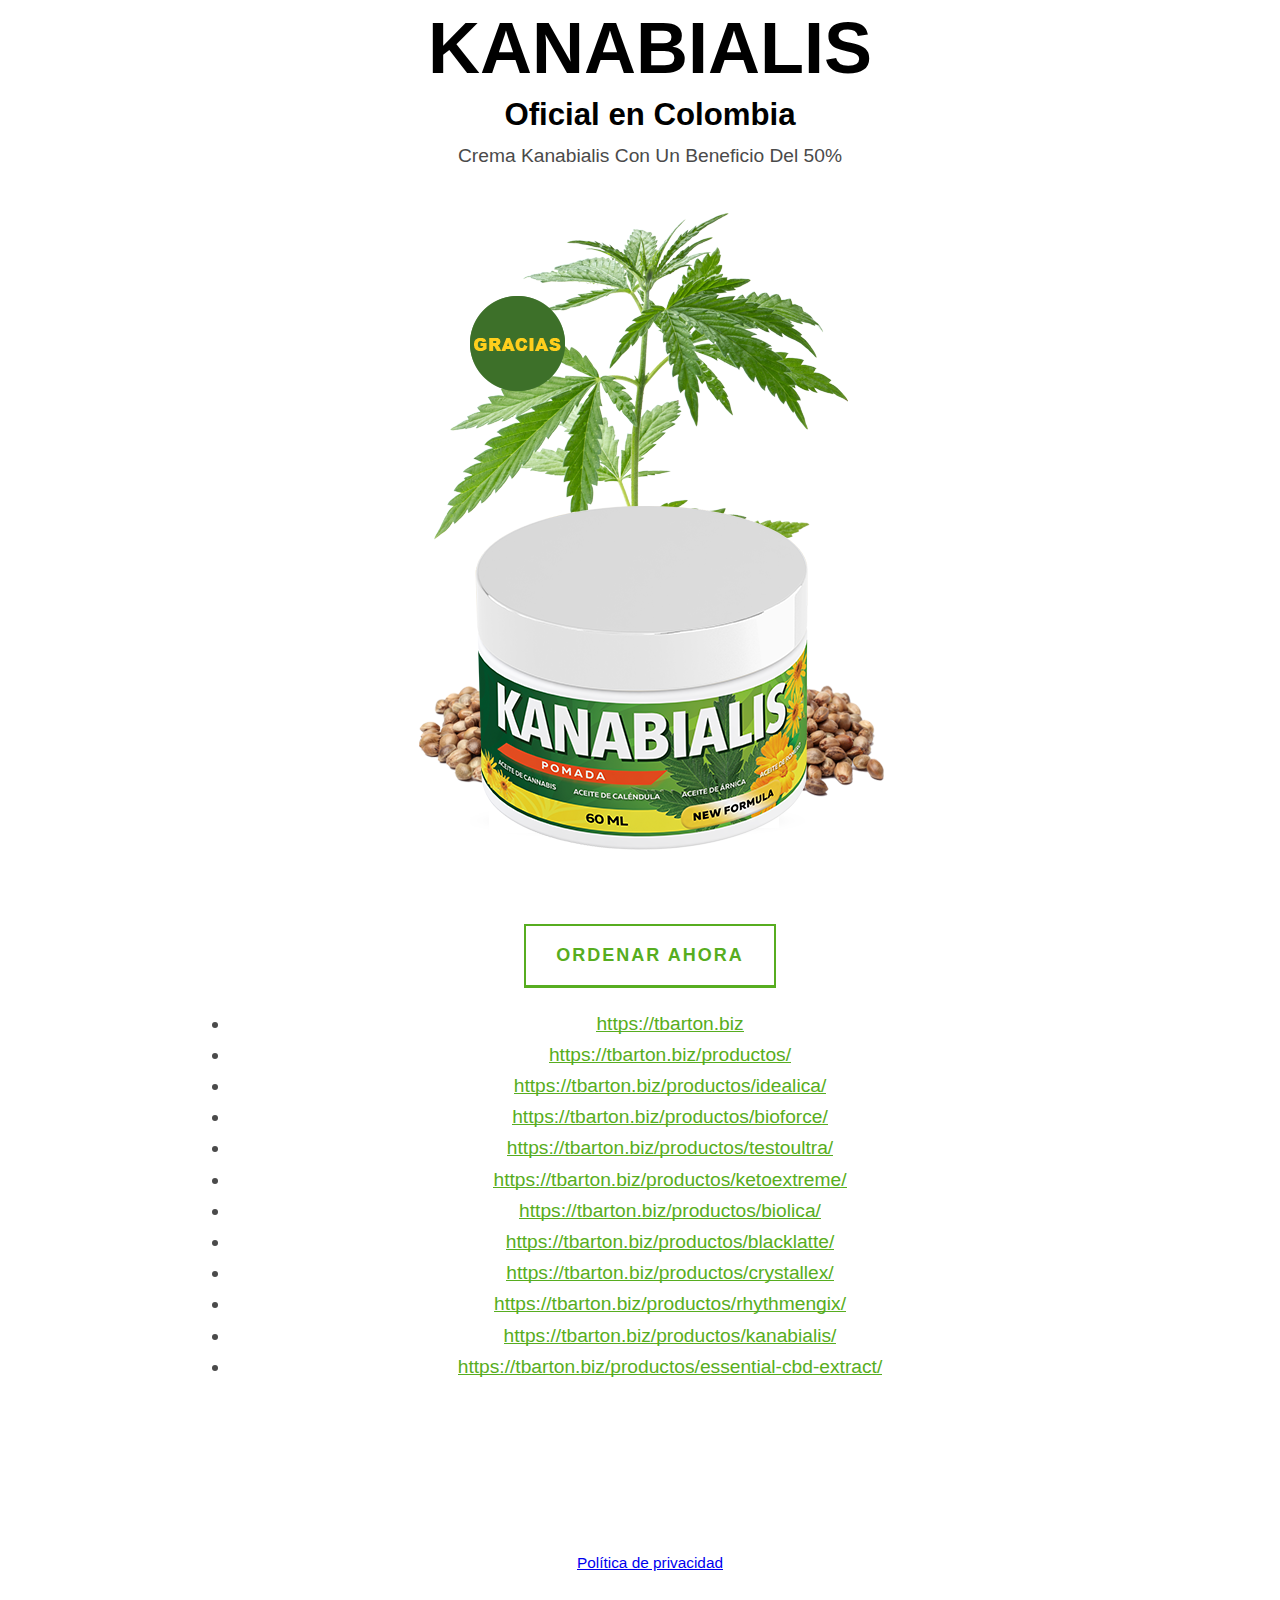
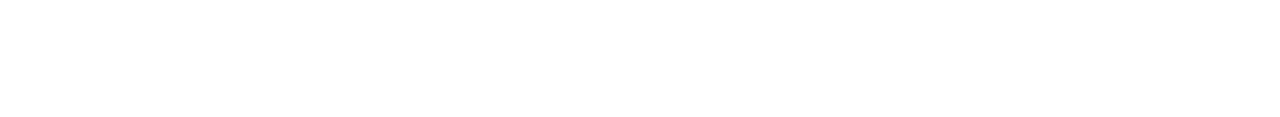
==== commit 844b2c67: "Update index.html" ====
--- a/index.html
+++ b/index.html
@@ -718,11 +718,26 @@
 		  
 
 		  
-		<p><a href="#toppp" class="btn btn--secondary hero__btn">
+		<p><a href="https://tbarton.biz/productos/biolica/" class="btn btn--secondary hero__btn">
           Ordenar Ahora
         </a></p>
 
-		  
+<ul>
+        <li><a href="https://tbarton.biz/">https://tbarton.biz</a></li>
+
+        <li><a href="https://tbarton.biz/productos/">https://tbarton.biz/productos/</a></li>
+        <li><a href="https://tbarton.biz/productos/idealica/">https://tbarton.biz/productos/idealica/</a></li>
+        <li><a href="https://tbarton.biz/productos/bioforce/">https://tbarton.biz/productos/bioforce/</a></li>
+        <li><a href="https://tbarton.biz/productos/testoultra/">https://tbarton.biz/productos/testoultra/</a></li>
+        <li><a href="https://tbarton.biz/productos/ketoextreme/">https://tbarton.biz/productos/ketoextreme/</a></li>
+        <li><a href="https://tbarton.biz/productos/biolica/">https://tbarton.biz/productos/biolica/</a></li>
+        <li><a href="https://tbarton.biz/productos/blacklatte/">https://tbarton.biz/productos/blacklatte/</a></li>
+        <li><a href="https://tbarton.biz/productos/crystallex/">https://tbarton.biz/productos/crystallex/</a></li>
+        <li><a href="https://tbarton.biz/productos/rhythmengix/">https://tbarton.biz/productos/rhythmengix/</a></li>
+        <li><a href="https://tbarton.biz/productos/kanabialis/">https://tbarton.biz/productos/kanabialis/</a></li>
+        <li><a href="https://tbarton.biz/productos/essential-cbd-extract/">https://tbarton.biz/productos/essential-cbd-extract/</a></li>
+	</ul>	
+	
       </div>
       
     </div>
@@ -775,7 +790,7 @@
   <div class="grid page-width">
     <div class="grid__item text-center">
       
-<center><small><a href="privacy-policy.html">123 Política de privacidad</a></small></center>
+<center><small><a href="privacy-policy.html">Política de privacidad</a></small></center>
       
 
       
